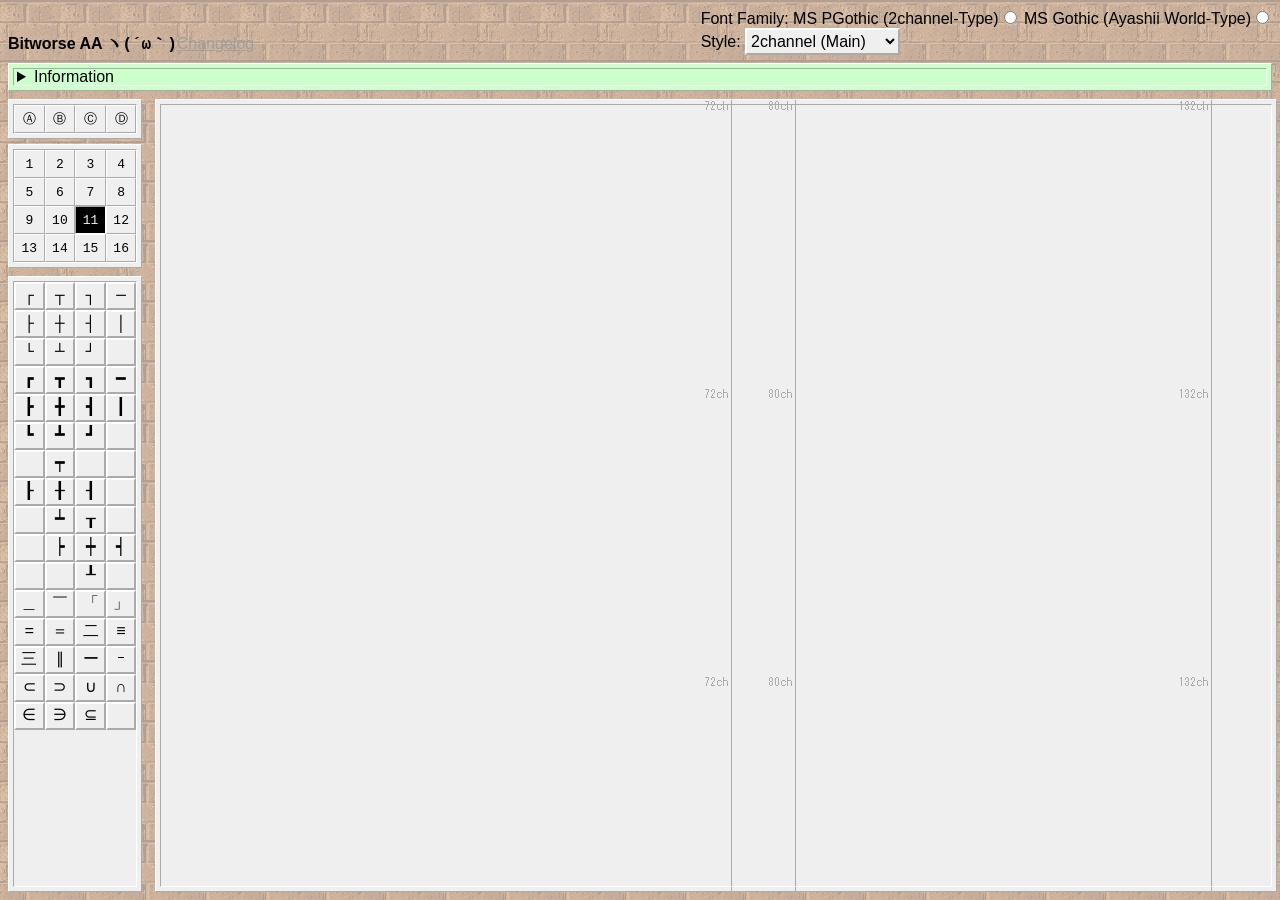
==== index.html @ b44ef7ae "bit more monas  + added favicon" ====
<!DOCTYPE html>
<html lang="en">
<head>
  <meta charset="UTF-8">
  <meta name="viewport" content="width=device-width, initial-scale=1.0">
  <meta name="description" content="A browser-based ASCII art editor for Ayashii World-type bulletin boards.">
  <title>Bitworse AA</title>
  <link href="./css/main.css" rel="stylesheet" type="text/css">
  <link href="./css/ayashii.css" rel="alternate stylesheet" type="text/css" title="Aya">
  <script src="./script/styleswitch.js"></script>
  <script src="./script/insert.js"></script>
  <script src="./script/tabs.js"></script>
  <script src="./script/main.js"></script>
  <script src="./script/font.js"></script>
  <link rel="icon" href="./img/fav.png" type="image/x-icon">
</head>
<body>
  <div id="mainContainer">
    <header>
      <div id="innerHeader">
        <div id="topControls">
          <form id="fontSizeform">
            <span>Font Family:</span>
            <label for="fontSmall">MS PGothic (2channel-Type)</label><input type="radio" name="fontChanger" id="fontSmall" onclick="PGothic()">
            <label for="fontBig">MS Gothic (Ayashii World-Type)</label><input type="radio" name="fontChanger" id="fontBig" onclick="Gothic()">
          </form>
          <form id="switchform">
            <label for="switchcontrol">Style:</label>
            <select name="switchcontrol" id="switchcontrol" size="1" onchange="chooseStyle(this.options[this.selectedIndex].value, 365)">
              <option value="none" selected="selected">2channel (Main)</option>
              <option value="Aya">Ayashii World (Alt)</option>
            </select>
          </form>
        </div>
        <div id="title">
          <h1>Bitworse AA <span class="aa">ヽ(´ω｀)</span></h1>
          <nav class="links"><a href="./changelog.html">Changelog</a></nav>
        </div>
      </div>
      <details id="infoSection">
        <summary>Information</summary>
        <div class="infoContent">
          <ul>
            <li>You can use this page to design lots of ASCII Art (AA) from Ayashii World and 2channel.</li>
            <li>Ayashii World usually uses MS Gothic and 2channel uses MS PGothic. IPAMonaGothic and IPAMonaPGothic can be used instead, though.</li>
            <li>MS Gothic (Ayashii) AA will probably look odd using the MS PGothic (2ch) font and vice versa. This can usually be fixed manually.</li>
            <li>JavaScript is required to use the buttons and style options.</li>
            <li>Some buttons will provide more information if you hover over them.</li>
            <li>If you need a place to post your AA, try <a href="https://4-ch.net/ascii/">these</a> <a href="https://ayashii.net/">guys</a>, maybe. <span class="aa2">(´ω｀)</span></li>
            <li>for suppport for specifically Bitworse-AA (you want a symbol to be implemented, tell me how good it is, tell me to die, etc) please <a href="mailto:webmasteroxy@gmail.com">email roxy</a>.</li>
          </ul>
        </div>
      </details>
    </header>
    
    <div id="pagerContainer">
      <div id="pager" style="padding-bottom: 5px;height: 40px;margin-bottom: 5px;">
        <button title="Box-Drawing" id="btnpage17" class="tablinks" onclick="openPage(event, 'page17')">Ⓐ</button>
        <button title="Radicals" id="btnpage18" class="tablinks" onclick="openPage(event, 'page18')">Ⓑ</button>
        <button title="Math and Logic" id="btnpage19" class="tablinks" onclick="openPage(event, 'page19')">Ⓒ</button>
        <button title="Other Symbols" id="btnpage20" class="tablinks" onclick="openPage(event, 'page20')">Ⓓ</button>
      </div><div id="pager">
        <button title="Box-Drawing" id="btnpage1" class="tablinks" onclick="openPage(event, 'page1')">1</button>
        <button title="Radicals" id="btnpage2" class="tablinks" onclick="openPage(event, 'page2')">2</button>
        <button title="Math and Logic" id="btnpage3" class="tablinks" onclick="openPage(event, 'page3')">3</button>
        <button title="Other Symbols" id="btnpage4" class="tablinks" onclick="openPage(event, 'page4')">4</button>
        <button title="Ideographs 1" id="btnpage5" class="tablinks" onclick="openPage(event, 'page5')">5</button>
        <button title="Ideographs 2" id="btnpage6" class="tablinks" onclick="openPage(event, 'page6')">6</button>
        <button title="Ideographs 3" id="btnpage7" class="tablinks" onclick="openPage(event, 'page7')">7</button>
        <button title="Measurements" id="btnpage8" class="tablinks" onclick="openPage(event, 'page8')">8</button>
        <button title="Latin (full-width)" id="btnpage9" class="tablinks" onclick="openPage(event, 'page9')">9</button>
        <button title="Greek" id="btnpage10" class="tablinks" onclick="openPage(event, 'page10')">10</button>
        <button title="Russian" id="btnpage11" class="tablinks active" onclick="openPage(event, 'page11')">11</button>
        <button title="Hiragana" id="btnpage12" class="tablinks" onclick="openPage(event, 'page12')">12</button>
        <button title="Katakana (full-width)" id="btnpage13" class="tablinks" onclick="openPage(event, 'page13')">13</button>
        <button title="Katakana (half-width)" id="btnpage14" class="tablinks" onclick="openPage(event, 'page14')">14</button>
        <button title="Kaomoji" id="btnpage15" class="tablinks" onclick="openPage(event, 'page15')">15</button>
        <button title="Templates" id="btnpage16" class="tablinks" onclick="openPage(event, 'page16')">16</button>
      </div>
    </div>
    
      

    <div id="selectionContainer">
      <!-- Page 1 -->
      <div id="page1" class="selectionBox tabcontent" style="display: grid;">
        <button class="selectItem" onclick="insertThisInThere('┌','writeBox')">┌</button>
        <button class="selectItem" onclick="insertThisInThere('┬','writeBox')">┬</button>
        <button class="selectItem" onclick="insertThisInThere('┐','writeBox')">┐</button>
        <button class="selectItem" onclick="insertThisInThere('─','writeBox')">─</button>

        <button class="selectItem" onclick="insertThisInThere('├','writeBox')">├</button>
        <button class="selectItem" onclick="insertThisInThere('┼','writeBox')">┼</button>
        <button class="selectItem" onclick="insertThisInThere('┤','writeBox')">┤</button>
        <button class="selectItem" onclick="insertThisInThere('│','writeBox')">│</button>

        <button class="selectItem" onclick="insertThisInThere('└','writeBox')">└</button>
        <button class="selectItem" onclick="insertThisInThere('┴','writeBox')">┴</button>
        <button class="selectItem" onclick="insertThisInThere('┘','writeBox')">┘</button>
        <button class="selectItem" onclick="insertThisInThere('　','writeBox')">　</button>
          
        <button class="selectItem" onclick="insertThisInThere('┏','writeBox')">┏</button>
        <button class="selectItem" onclick="insertThisInThere('┳','writeBox')">┳</button>
        <button class="selectItem" onclick="insertThisInThere('┓','writeBox')">┓</button>
        <button class="selectItem" onclick="insertThisInThere('━','writeBox')">━</button>

        <button class="selectItem" onclick="insertThisInThere('┣','writeBox')">┣</button>
        <button class="selectItem" onclick="insertThisInThere('╋','writeBox')">╋</button>
        <button class="selectItem" onclick="insertThisInThere('┫','writeBox')">┫</button>
        <button class="selectItem" onclick="insertThisInThere('┃','writeBox')">┃</button>

        <button class="selectItem" onclick="insertThisInThere('┗','writeBox')">┗</button>
        <button class="selectItem" onclick="insertThisInThere('┻','writeBox')">┻</button>
        <button class="selectItem" onclick="insertThisInThere('┛','writeBox')">┛</button>
        <button class="selectItem" onclick="insertThisInThere('　','writeBox')">　</button>

        <button class="selectItem" onclick="insertThisInThere('　','writeBox')">　</button>
        <button class="selectItem" onclick="insertThisInThere('┯','writeBox')">┯</button>
        <button class="selectItem" onclick="insertThisInThere('　','writeBox')">　</button>
        <button class="selectItem" onclick="insertThisInThere('　','writeBox')">　</button>

        <button class="selectItem" onclick="insertThisInThere('┠','writeBox')">┠</button>
        <button class="selectItem" onclick="insertThisInThere('╂','writeBox')">╂</button>
        <button class="selectItem" onclick="insertThisInThere('┨','writeBox')">┨</button>
        <button class="selectItem" onclick="insertThisInThere('　','writeBox')">　</button>
        
        <button class="selectItem" onclick="insertThisInThere('　','writeBox')">　</button>
        <button class="selectItem" onclick="insertThisInThere('┷','writeBox')">┷</button>
        <button class="selectItem" onclick="insertThisInThere('┰','writeBox')">┰</button>
        <button class="selectItem" onclick="insertThisInThere('　','writeBox')">　</button>

        <button class="selectItem" onclick="insertThisInThere('　','writeBox')">　</button>
        <button class="selectItem" onclick="insertThisInThere('┝','writeBox')">┝</button>
        <button class="selectItem" onclick="insertThisInThere('┿','writeBox')">┿</button>
        <button class="selectItem" onclick="insertThisInThere('┥','writeBox')">┥</button>

        <button class="selectItem" onclick="insertThisInThere('　','writeBox')">　</button>
        <button class="selectItem" onclick="insertThisInThere('　','writeBox')">　</button>
        <button class="selectItem" onclick="insertThisInThere('┸','writeBox')">┸</button>
        <button class="selectItem" onclick="insertThisInThere('　','writeBox')">　</button>

        <button class="selectItem" onclick="insertThisInThere('＿','writeBox')">＿</button>
        <button class="selectItem" onclick="insertThisInThere('￣','writeBox')">￣</button>
        <button class="selectItem" onclick="insertThisInThere('「','writeBox')">「</button>
        <button class="selectItem" onclick="insertThisInThere('」','writeBox')">」</button>
        
        <button class="selectItem" onclick="insertThisInThere('=','writeBox')">=</button>
        <button class="selectItem" onclick="insertThisInThere('＝','writeBox')">＝</button>
        <button class="selectItem" onclick="insertThisInThere('二','writeBox')">二</button>
        <button class="selectItem" onclick="insertThisInThere('≡','writeBox')">≡</button>
        
        <button class="selectItem" onclick="insertThisInThere('三','writeBox')">三</button>
        <button class="selectItem" onclick="insertThisInThere('∥','writeBox')">∥</button>
        <button class="selectItem" onclick="insertThisInThere('ー','writeBox')">ー</button>
        <button class="selectItem" onclick="insertThisInThere('ｰ','writeBox')">ｰ</button>

        <button class="selectItem" onclick="insertThisInThere('⊂','writeBox')">⊂</button>
        <button class="selectItem" onclick="insertThisInThere('⊃','writeBox')">⊃</button>
        <button class="selectItem" onclick="insertThisInThere('∪','writeBox')">∪</button>
        <button class="selectItem" onclick="insertThisInThere('∩','writeBox')">∩</button>

        <button class="selectItem" onclick="insertThisInThere('∈','writeBox')">∈</button>
        <button class="selectItem" onclick="insertThisInThere('∋','writeBox')">∋</button>
        <button class="selectItem" onclick="insertThisInThere('⊆','writeBox')">⊆</button>
        <button class="selectItem" onclick="insertThisInThere('　','writeBox')">　</button>
      </div>
      <!-- Page 2 -->
      <div id="page2" class="selectionBox tabcontent" style="display: none;">
        <button class="selectItem" onclick="insertThisInThere('＼','writeBox')">＼</button>
        <button class="selectItem" onclick="insertThisInThere('丶','writeBox')">丶</button>
        <button class="selectItem" onclick="insertThisInThere('ヽ','writeBox')">ヽ</button>
        <button class="selectItem" onclick="insertThisInThere('ヾ','writeBox')">ヾ</button>
        
        <button class="selectItem" onclick="insertThisInThere('ゝ','writeBox')">ゝ</button>
        <button class="selectItem" onclick="insertThisInThere('ゞ','writeBox')">ゞ</button>
        <button class="selectItem" onclick="insertThisInThere('´','writeBox')">´</button>
        <button class="selectItem" onclick="insertThisInThere('｀','writeBox')">｀</button>

        <button class="selectItem" onclick="insertThisInThere('¨','writeBox')">¨</button>
        <button title="Handakuten, will attach to the preceding character" class="selectItem" onclick="insertThisInThere('ﾟ','writeBox')">ﾟ</button>
        <button title="Dakuten, will attach to the preceding character" class="selectItem" onclick="insertThisInThere('ﾞ','writeBox')">ﾞ</button>
        <button class="selectItem" onclick="insertThisInThere('　','writeBox')">　</button>
        
        <button class="selectItem" onclick="insertThisInThere('巛','writeBox')">巛</button>
        <button class="selectItem" onclick="insertThisInThere('《','writeBox')">《</button>
        <button class="selectItem" onclick="insertThisInThere('》','writeBox')">》</button>
        <button class="selectItem" onclick="insertThisInThere('　','writeBox')">　</button>
        
        <button class="selectItem" onclick="insertThisInThere('ミ','writeBox')">ミ</button>
        <button class="selectItem" onclick="insertThisInThere('ﾐ','writeBox')">ﾐ</button>
        <button class="selectItem" onclick="insertThisInThere('彡','writeBox')">彡</button>
        <button class="selectItem" onclick="insertThisInThere('　','writeBox')">　</button>
        
        <button class="selectItem" onclick="insertThisInThere('へ','writeBox')">へ</button>
        <button class="selectItem" onclick="insertThisInThere('ヘ','writeBox')">ヘ</button>
        <button class="selectItem" onclick="insertThisInThere('ﾍ','writeBox')">ﾍ</button>
        <button class="selectItem" onclick="insertThisInThere('　','writeBox')">　</button>
        
        <button class="selectItem" onclick="insertThisInThere('／','writeBox')">／</button>
        <button class="selectItem" onclick="insertThisInThere('/','writeBox')">/</button>
        <button class="selectItem" onclick="insertThisInThere('丿','writeBox')">丿</button>
        <button class="selectItem" onclick="insertThisInThere('ノ','writeBox')">ノ</button>
        
        <button class="selectItem" onclick="insertThisInThere('ﾉ','writeBox')">ﾉ</button>
        <button class="selectItem" onclick="insertThisInThere('ソ','writeBox')">ソ</button>
        <button class="selectItem" onclick="insertThisInThere('ｿ','writeBox')">ｿ</button>
        <button class="selectItem" onclick="insertThisInThere('～','writeBox')">～</button>
        
        <button class="selectItem" onclick="insertThisInThere('〆','writeBox')">〆</button>
        <button class="selectItem" onclick="insertThisInThere('⊿','writeBox')">⊿</button>
        <button class="selectItem" onclick="insertThisInThere('∠','writeBox')">∠</button>
        <button class="selectItem" onclick="insertThisInThere('∟','writeBox')">∟</button>
        
        <button class="selectItem" onclick="insertThisInThere('∧','writeBox')">∧</button>
        <button class="selectItem" onclick="insertThisInThere('∨','writeBox')">∨</button>
        <button class="selectItem" onclick="insertThisInThere('＜','writeBox')">＜</button>
        <button class="selectItem" onclick="insertThisInThere('＞','writeBox')">＞</button>

        <button class="selectItem" onclick="insertThisInThere('（','writeBox')">（</button>
        <button class="selectItem" onclick="insertThisInThere('）','writeBox')">）</button>
        <button class="selectItem" onclick="insertThisInThere('　','writeBox')">　</button>
        <button class="selectItem" onclick="insertThisInThere('　','writeBox')">　</button>
      </div>
      <!-- Page 3 -->
      <div id="page3" class="selectionBox tabcontent" style="display: none;">
        <button class="selectItem" onclick="insertThisInThere('□','writeBox')">□</button>
        <button class="selectItem" onclick="insertThisInThere('■','writeBox')">■</button>
        <button class="selectItem" onclick="insertThisInThere('◇','writeBox')">◇</button>
        <button class="selectItem" onclick="insertThisInThere('◆','writeBox')">◆</button>

        <button class="selectItem" onclick="insertThisInThere('△','writeBox')">△</button>
        <button class="selectItem" onclick="insertThisInThere('▲','writeBox')">▲</button>
        <button class="selectItem" onclick="insertThisInThere('▽','writeBox')">▽</button>
        <button class="selectItem" onclick="insertThisInThere('▼','writeBox')">▼</button>

        <button class="selectItem" onclick="insertThisInThere('○','writeBox')">○</button>
        <button class="selectItem" onclick="insertThisInThere('●','writeBox')">●</button>
        <button class="selectItem" onclick="insertThisInThere('☆','writeBox')">☆</button>
        <button class="selectItem" onclick="insertThisInThere('★','writeBox')">★</button>

        <button class="selectItem" onclick="insertThisInThere('◎','writeBox')">◎</button>
        <button class="selectItem" onclick="insertThisInThere('∞','writeBox')">∞</button>
        <button class="selectItem" onclick="insertThisInThere('∽','writeBox')">∽</button>
        <button class="selectItem" onclick="insertThisInThere('∝','writeBox')">∝</button>

        <button class="selectItem" onclick="insertThisInThere('↑','writeBox')">↑</button>
        <button class="selectItem" onclick="insertThisInThere('↓','writeBox')">↓</button>
        <button class="selectItem" onclick="insertThisInThere('←','writeBox')">←</button>
        <button class="selectItem" onclick="insertThisInThere('→','writeBox')">→</button>

        <button class="selectItem" onclick="insertThisInThere('＋','writeBox')">＋</button>
        <button class="selectItem" onclick="insertThisInThere('－','writeBox')">－</button>
        <button class="selectItem" onclick="insertThisInThere('×','writeBox')">×</button>
        <button class="selectItem" onclick="insertThisInThere('÷','writeBox')">÷</button>

        <button class="selectItem" onclick="insertThisInThere('±','writeBox')">±</button>
        <button class="selectItem" onclick="insertThisInThere('＝','writeBox')">＝</button>
        <button class="selectItem" onclick="insertThisInThere('≠','writeBox')">≠</button>
        <button class="selectItem" onclick="insertThisInThere('≡','writeBox')">≡</button>

        <button class="selectItem" onclick="insertThisInThere('≒','writeBox')">≒</button>
        <button class="selectItem" onclick="insertThisInThere('∂','writeBox')">∂</button>
        <button class="selectItem" onclick="insertThisInThere('∫','writeBox')">∫</button>
        <button class="selectItem" onclick="insertThisInThere('∬','writeBox')">∬</button>

        <button class="selectItem" onclick="insertThisInThere('＜','writeBox')">＜</button>
        <button class="selectItem" onclick="insertThisInThere('＞','writeBox')">＞</button>
        <button class="selectItem" onclick="insertThisInThere('≦','writeBox')">≦</button>
        <button class="selectItem" onclick="insertThisInThere('≧','writeBox')">≧</button>

        <button class="selectItem" onclick="insertThisInThere('≪','writeBox')">≪</button>
        <button class="selectItem" onclick="insertThisInThere('≫','writeBox')">≫</button>
        <button class="selectItem" onclick="insertThisInThere('∴','writeBox')">∴</button>
        <button class="selectItem" onclick="insertThisInThere('∵','writeBox')">∵</button>

        <button class="selectItem" onclick="insertThisInThere('√','writeBox')">√</button>
        <button class="selectItem" onclick="insertThisInThere('∠','writeBox')">∠</button>
        <button class="selectItem" onclick="insertThisInThere('⊥','writeBox')">⊥</button>
        <button class="selectItem" onclick="insertThisInThere('⌒','writeBox')">⌒</button>

        <button class="selectItem" onclick="insertThisInThere('１','writeBox')">１</button>
        <button class="selectItem" onclick="insertThisInThere('２','writeBox')">２</button>
        <button class="selectItem" onclick="insertThisInThere('３','writeBox')">３</button>
        <button class="selectItem" onclick="insertThisInThere('４','writeBox')">４</button>

        <button class="selectItem" onclick="insertThisInThere('５','writeBox')">５</button>
        <button class="selectItem" onclick="insertThisInThere('６','writeBox')">６</button>
        <button class="selectItem" onclick="insertThisInThere('７','writeBox')">７</button>
        <button class="selectItem" onclick="insertThisInThere('８','writeBox')">８</button>

        <button class="selectItem" onclick="insertThisInThere('９','writeBox')">９</button>
        <button class="selectItem" onclick="insertThisInThere('０','writeBox')">０</button>
        <button class="selectItem" onclick="insertThisInThere('　','writeBox')">　</button>
        <button class="selectItem" onclick="insertThisInThere('　','writeBox')">　</button>
      </div>
      <!-- Page 4 -->
      <div id="page4" class="selectionBox tabcontent" style="display: none;">
        <button class="selectItem" onclick="insertThisInThere('∧','writeBox')">∧</button>
        <button class="selectItem" onclick="insertThisInThere('∨','writeBox')">∨</button>
        <button class="selectItem" onclick="insertThisInThere('⇒','writeBox')">⇒</button>
        <button class="selectItem" onclick="insertThisInThere('⇔','writeBox')">⇔</button>

        <button class="selectItem" onclick="insertThisInThere('￢','writeBox')">￢</button>
        <button class="selectItem" onclick="insertThisInThere('∇','writeBox')">∇</button>
        <button class="selectItem" onclick="insertThisInThere('†','writeBox')">†</button>
        <button class="selectItem" onclick="insertThisInThere('‡','writeBox')">‡</button>

        <button class="selectItem" onclick="insertThisInThere('∀','writeBox')">∀</button>
        <button class="selectItem" onclick="insertThisInThere('∃','writeBox')">∃</button>
        <button class="selectItem" onclick="insertThisInThere('♂','writeBox')">♂</button>
        <button class="selectItem" onclick="insertThisInThere('♀','writeBox')">♀</button>

        <button class="selectItem" onclick="insertThisInThere('＃','writeBox')">＃</button>
        <button class="selectItem" onclick="insertThisInThere('＆','writeBox')">＆</button>
        <button class="selectItem" onclick="insertThisInThere('＊','writeBox')">＊</button>
        <button class="selectItem" onclick="insertThisInThere('＠','writeBox')">＠</button>

        <button class="selectItem" onclick="insertThisInThere('※','writeBox')">※</button>
        <button class="selectItem" onclick="insertThisInThere('〒','writeBox')">〒</button>
        <button class="selectItem" onclick="insertThisInThere('〓','writeBox')">〓</button>
        <button class="selectItem" onclick="insertThisInThere('◯','writeBox')">◯</button>

        <button class="selectItem" onclick="insertThisInThere('♯','writeBox')">♯</button>
        <button class="selectItem" onclick="insertThisInThere('♭','writeBox')">♭</button>
        <button class="selectItem" onclick="insertThisInThere('♪','writeBox')">♪</button>
        <button class="selectItem" onclick="insertThisInThere('¶','writeBox')">¶</button>
        
        <button class="selectItem" onclick="insertThisInThere('￥','writeBox')">￥</button>
        <button class="selectItem" onclick="insertThisInThere('＄','writeBox')">＄</button>
        <button class="selectItem" onclick="insertThisInThere('￠','writeBox')">￠</button>
        <button class="selectItem" onclick="insertThisInThere('￡','writeBox')">￡</button>

        <button class="selectItem" onclick="insertThisInThere('Å','writeBox')">Å</button>
        <button class="selectItem" onclick="insertThisInThere('℃','writeBox')">℃</button>
        <button class="selectItem" onclick="insertThisInThere('％','writeBox')">％</button>
        <button class="selectItem" onclick="insertThisInThere('‰','writeBox')">‰</button>
        
        <button class="selectItem" onclick="insertThisInThere('ﾞ','writeBox')">ﾞ</button>
        <button title="This one will attach to the preceding character" class="selectItem" onclick="insertThisInThere('ﾟ','writeBox')">ﾟ</button>
        <button class="selectItem" onclick="insertThisInThere('°','writeBox')">°</button>
        <button class="selectItem" onclick="insertThisInThere(' ﾟ','writeBox')"> ﾟ</button>
        
        <button class="selectItem" onclick="insertThisInThere('′','writeBox')">′</button>
        <button class="selectItem" onclick="insertThisInThere('″','writeBox')">″</button>
        <button class="selectItem" onclick="insertThisInThere('§','writeBox')">§</button>
        <button class="selectItem" onclick="insertThisInThere('　','writeBox')">　</button>
      </div>
      <!-- Page 5 -->
      <div id="page5" class="selectionBox tabcontent" style="display: none;">
        <button class="selectItem" onclick="insertThisInThere('イ','writeBox')">イ</button>
        <button class="selectItem" onclick="insertThisInThere('彳','writeBox')">彳</button>
        <button class="selectItem" onclick="insertThisInThere('匚','writeBox')">匚</button>
        <button class="selectItem" onclick="insertThisInThere('亠','writeBox')">亠</button>
        
        <button class="selectItem" onclick="insertThisInThere('斤','writeBox')">斤</button>
        <button class="selectItem" onclick="insertThisInThere('廿','writeBox')">廿</button>
        <button class="selectItem" onclick="insertThisInThere('个','writeBox')">个</button>
        <button class="selectItem" onclick="insertThisInThere('〒','writeBox')">〒</button>
        
        <button class="selectItem" onclick="insertThisInThere('┴','writeBox')">┴</button>
        <button class="selectItem" onclick="insertThisInThere('Π','writeBox')">Π</button>
        <button class="selectItem" onclick="insertThisInThere('Τ','writeBox')">Τ</button>
        <button class="selectItem" onclick="insertThisInThere('∞','writeBox')">∞</button>
        
        <button class="selectItem" onclick="insertThisInThere('∽','writeBox')">∽</button>
        <button class="selectItem" onclick="insertThisInThere('∝','writeBox')">∝</button>
        <button class="selectItem" onclick="insertThisInThere('∩','writeBox')">∩</button>
        <button class="selectItem" onclick="insertThisInThere('∪','writeBox')">∪</button>
        
        <button class="selectItem" onclick="insertThisInThere('υ','writeBox')">υ</button>
        <button class="selectItem" onclick="insertThisInThere('ι','writeBox')">ι</button>
        <button class="selectItem" onclick="insertThisInThere('θ','writeBox')">θ</button>
        <button class="selectItem" onclick="insertThisInThere('σ','writeBox')">σ</button>
        
        <button class="selectItem" onclick="insertThisInThere('ρ','writeBox')">ρ</button>
        <button class="selectItem" onclick="insertThisInThere('δ','writeBox')">δ</button>
        <button class="selectItem" onclick="insertThisInThere('б','writeBox')">б</button>
        <button class="selectItem" onclick="insertThisInThere('ъ','writeBox')">ъ</button>
        
        <button class="selectItem" onclick="insertThisInThere('Ц','writeBox')">Ц</button>
        <button class="selectItem" onclick="insertThisInThere('庁','writeBox')">庁</button>
        <button class="selectItem" onclick="insertThisInThere('丁','writeBox')">丁</button>
        <button class="selectItem" onclick="insertThisInThere('了','writeBox')">了</button>
        
        <button class="selectItem" onclick="insertThisInThere('凵','writeBox')">凵</button>
        <button class="selectItem" onclick="insertThisInThere('∂','writeBox')">∂</button>
        <button class="selectItem" onclick="insertThisInThere('皿','writeBox')">皿</button>
        <button class="selectItem" onclick="insertThisInThere('血','writeBox')">血</button>
      </div>
      <!-- Page 6 -->
      <div id="page6" class="selectionBox tabcontent" style="display: none;">
        <button class="selectItem" onclick="insertThisInThere('一','writeBox')">一</button>
        <button class="selectItem" onclick="insertThisInThere('凹','writeBox')">凹</button>
        <button class="selectItem" onclick="insertThisInThere('叶','writeBox')">叶</button>
        <button class="selectItem" onclick="insertThisInThere('干','writeBox')">干</button>
        
        <button class="selectItem" onclick="insertThisInThere('久','writeBox')">久</button>
        <button class="selectItem" onclick="insertThisInThere('災','writeBox')">災</button>
        <button class="selectItem" onclick="insertThisInThere('咋','writeBox')">咋</button>
        <button class="selectItem" onclick="insertThisInThere('昨','writeBox')">昨</button>
        
        <button class="selectItem" onclick="insertThisInThere('皿','writeBox')">皿</button>
        <button class="selectItem" onclick="insertThisInThere('三','writeBox')">三</button>
        <button class="selectItem" onclick="insertThisInThere('山','writeBox')">山</button>
        <button class="selectItem" onclick="insertThisInThere('士','writeBox')">士</button>
        
        <button class="selectItem" onclick="insertThisInThere('什','writeBox')">什</button>
        <button class="selectItem" onclick="insertThisInThere('十','writeBox')">十</button>
        <button class="selectItem" onclick="insertThisInThere('汁','writeBox')">汁</button>
        <button class="selectItem" onclick="insertThisInThere('升','writeBox')">升</button>
        
        <button class="selectItem" onclick="insertThisInThere('小','writeBox')">小</button>
        <button class="selectItem" onclick="insertThisInThere('少','writeBox')">少</button>
        <button class="selectItem" onclick="insertThisInThere('上','writeBox')">上</button>
        <button class="selectItem" onclick="insertThisInThere('人','writeBox')">人</button>
        
        <button class="selectItem" onclick="insertThisInThere('心','writeBox')">心</button>
        <button class="selectItem" onclick="insertThisInThere('壬','writeBox')">壬</button>
        <button class="selectItem" onclick="insertThisInThere('石','writeBox')">石</button>
        <button class="selectItem" onclick="insertThisInThere('川','writeBox')">川</button>
        
        <button class="selectItem" onclick="insertThisInThere('大','writeBox')">大</button>
        <button class="selectItem" onclick="insertThisInThere('只','writeBox')">只</button>
        <button class="selectItem" onclick="insertThisInThere('中','writeBox')">中</button>
        <button class="selectItem" onclick="insertThisInThere('丁','writeBox')">丁</button>
        
        <button class="selectItem" onclick="insertThisInThere('刀','writeBox')">刀</button>
        <button class="selectItem" onclick="insertThisInThere('凸','writeBox')">凸</button>
        <button class="selectItem" onclick="insertThisInThere('乍','writeBox')">乍</button>
        <button class="selectItem" onclick="insertThisInThere('二','writeBox')">二</button>
        
        <button class="selectItem" onclick="insertThisInThere('廿','writeBox')">廿</button>
        <button class="selectItem" onclick="insertThisInThere('入','writeBox')">入</button>
        <button class="selectItem" onclick="insertThisInThere('八','writeBox')">八</button>
        <button class="selectItem" onclick="insertThisInThere('　','writeBox')">　</button>
      </div>
      <!-- Page 7 -->
      <div id="page7" class="selectionBox tabcontent" style="display: none;">
        <button class="selectItem" onclick="insertThisInThere('亡','writeBox')">亡</button>
        <button class="selectItem" onclick="insertThisInThere('卜','writeBox')">卜</button>
        <button class="selectItem" onclick="insertThisInThere('又','writeBox')">又</button>
        <button class="selectItem" onclick="insertThisInThere('毛','writeBox')">毛</button>
        
        <button class="selectItem" onclick="insertThisInThere('夕','writeBox')">夕</button>
        <button class="selectItem" onclick="insertThisInThere('了','writeBox')">了</button>
        <button class="selectItem" onclick="insertThisInThere('丶','writeBox')">丶</button>
        <button class="selectItem" onclick="insertThisInThere('丿','writeBox')">丿</button>

        <button class="selectItem" onclick="insertThisInThere('乂','writeBox')">乂</button>
        <button class="selectItem" onclick="insertThisInThere('亅','writeBox')">亅</button>
        <button class="selectItem" onclick="insertThisInThere('亠','writeBox')">亠</button>
        <button class="selectItem" onclick="insertThisInThere('从','writeBox')">从</button>

        <button class="selectItem" onclick="insertThisInThere('仆','writeBox')">仆</button>
        <button class="selectItem" onclick="insertThisInThere('儿','writeBox')">儿</button>
        <button class="selectItem" onclick="insertThisInThere('兀','writeBox')">兀</button>
        <button class="selectItem" onclick="insertThisInThere('冂','writeBox')">冂</button>

        <button class="selectItem" onclick="insertThisInThere('冖','writeBox')">冖</button>
        <button class="selectItem" onclick="insertThisInThere('冫','writeBox')">冫</button>
        <button class="selectItem" onclick="insertThisInThere('几','writeBox')">几</button>
        <button class="selectItem" onclick="insertThisInThere('凵','writeBox')">凵</button>

        <button class="selectItem" onclick="insertThisInThere('勹','writeBox')">勹</button>
        <button class="selectItem" onclick="insertThisInThere('匕','writeBox')">匕</button>
        <button class="selectItem" onclick="insertThisInThere('匚','writeBox')">匚</button>
        <button class="selectItem" onclick="insertThisInThere('匸','writeBox')">匸</button>

        <button class="selectItem" onclick="insertThisInThere('卅','writeBox')">卅</button>
        <button class="selectItem" onclick="insertThisInThere('卞','writeBox')">卞</button>
        <button class="selectItem" onclick="insertThisInThere('厂','writeBox')">厂</button>
        <button class="selectItem" onclick="insertThisInThere('叮','writeBox')">叮</button>

        <button class="selectItem" onclick="insertThisInThere('叭','writeBox')">叭</button>
        <button class="selectItem" onclick="insertThisInThere('叨','writeBox')">叨</button>
        <button class="selectItem" onclick="insertThisInThere('夂','writeBox')">夂</button>
        <button class="selectItem" onclick="insertThisInThere('宀','writeBox')">宀</button>

        <button class="selectItem" onclick="insertThisInThere('幵','writeBox')">幵</button>
        <button class="selectItem" onclick="insertThisInThere('广','writeBox')">广</button>
        <button class="selectItem" onclick="insertThisInThere('廾','writeBox')">廾</button>
        <button class="selectItem" onclick="insertThisInThere('弋','writeBox')">弋</button>

        <button class="selectItem" onclick="insertThisInThere('彡','writeBox')">彡</button>
        <button class="selectItem" onclick="insertThisInThere('彳','writeBox')">彳</button>
        <button class="selectItem" onclick="insertThisInThere('鬥','writeBox')">鬥</button>
        <button class="selectItem" onclick="insertThisInThere('丨','writeBox')">丨</button>

        <button class="selectItem" onclick="insertThisInThere('＇','writeBox')">＇</button>
        <button class="selectItem" onclick="insertThisInThere('＂','writeBox')">＂</button>
        <button class="selectItem" onclick="insertThisInThere('　','writeBox')">　</button>
        <button class="selectItem" onclick="insertThisInThere('　','writeBox')">　</button>
      </div>
      <!-- Page 8 -->
      <div id="page8" class="selectionBox tabcontent" style="display: none;">
        <button title="Milli" class="selectItem" onclick="insertThisInThere('㍉','writeBox')">㍉</button>
        <button title="Kilo" class="selectItem" onclick="insertThisInThere('㌔','writeBox')">㌔</button>
        <button title="Centi" class="selectItem" onclick="insertThisInThere('㌢','writeBox')">㌢</button>
        <button title="Meter" class="selectItem" onclick="insertThisInThere('㍍','writeBox')">㍍</button>
        
        <button title="Gram" class="selectItem" onclick="insertThisInThere('㌘','writeBox')">㌘</button>
        <button title="Ton" class="selectItem" onclick="insertThisInThere('㌧','writeBox')">㌧</button>
        <button title="Are" class="selectItem" onclick="insertThisInThere('㌃','writeBox')">㌃</button>
        <button title="Hectare" class="selectItem" onclick="insertThisInThere('㌶','writeBox')">㌶</button>

        <button title="Liter" class="selectItem" onclick="insertThisInThere('㍑','writeBox')">㍑</button>
        <button title="Watt" class="selectItem" onclick="insertThisInThere('㍗','writeBox')">㍗</button>
        <button title="Calorie" class="selectItem" onclick="insertThisInThere('㌍','writeBox')">㌍</button>
        <button title="Dollar" class="selectItem" onclick="insertThisInThere('㌦','writeBox')">㌦</button>

        <button title="Cent" class="selectItem" onclick="insertThisInThere('㌣','writeBox')">㌣</button>
        <button title="Percent" class="selectItem" onclick="insertThisInThere('㌫','writeBox')">㌫</button>
        <button title="Millibar" class="selectItem" onclick="insertThisInThere('㍊','writeBox')">㍊</button>
        <button title="Page" class="selectItem" onclick="insertThisInThere('㌻','writeBox')">㌻</button>

        <button class="selectItem" onclick="insertThisInThere('㎜','writeBox')">㎜</button>
        <button class="selectItem" onclick="insertThisInThere('㎝','writeBox')">㎝</button>
        <button class="selectItem" onclick="insertThisInThere('㎞','writeBox')">㎞</button>
        <button class="selectItem" onclick="insertThisInThere('㎎','writeBox')">㎎</button>

        <button class="selectItem" onclick="insertThisInThere('㎏','writeBox')">㎏</button>
        <button class="selectItem" onclick="insertThisInThere('㏄','writeBox')">㏄</button>
        <button class="selectItem" onclick="insertThisInThere('㎡','writeBox')">㎡</button>
        <button class="selectItem" onclick="insertThisInThere('℡','writeBox')">℡</button>

        <button class="selectItem" onclick="insertThisInThere('〝','writeBox')">〝</button>
        <button class="selectItem" onclick="insertThisInThere('〟','writeBox')">〟</button>
        <button class="selectItem" onclick="insertThisInThere('№','writeBox')">№</button>
        <button class="selectItem" onclick="insertThisInThere('㏍','writeBox')">㏍</button>

        <button title="Meiji" class="selectItem" onclick="insertThisInThere('㍾','writeBox')">㍾</button>
        <button title="Taisho" class="selectItem" onclick="insertThisInThere('㍽','writeBox')">㍽</button>
        <button title="Showa" class="selectItem" onclick="insertThisInThere('㍼','writeBox')">㍼</button>
        <button title="Heisei" class="selectItem" onclick="insertThisInThere('㍻','writeBox')">㍻</button>

        <button title="Reiwa (not supported on older systems)" class="selectItem" onclick="insertThisInThere('㋿','writeBox')">㋿</button>
        <button title="Kabushiki kaisha (stock company)" class="selectItem" onclick="insertThisInThere('㈱','writeBox')">㈱</button>
        <button title="Yuugen kaisha (limited company)" class="selectItem" onclick="insertThisInThere('㈲','writeBox')">㈲</button>
        <button title="Daihyou denwa (switchboard)" class="selectItem" onclick="insertThisInThere('㈹','writeBox')">㈹</button>

        <button title="High" class="selectItem" onclick="insertThisInThere('㊤','writeBox')">㊤</button>
        <button title="Center" class="selectItem" onclick="insertThisInThere('㊥','writeBox')">㊥</button>
        <button title="Low" class="selectItem" onclick="insertThisInThere('㊦','writeBox')">㊦</button>
        <button class="selectItem" onclick="insertThisInThere('　','writeBox')">　</button>
        
        <button title="Left" class="selectItem" onclick="insertThisInThere('㊧','writeBox')">㊧</button>
        <button title="Right" class="selectItem" onclick="insertThisInThere('㊨','writeBox')">㊨</button>
        <button class="selectItem" onclick="insertThisInThere('　','writeBox')">　</button>
        <button class="selectItem" onclick="insertThisInThere('　','writeBox')">　</button>
      </div>
      <!-- Page 9 -->
      <div id="page9" class="selectionBox tabcontent" style="display: none;">
        <button class="selectItem" onclick="insertThisInThere('ａ','writeBox')">ａ</button>
        <button class="selectItem" onclick="insertThisInThere('ｂ','writeBox')">ｂ</button>
        <button class="selectItem" onclick="insertThisInThere('ｃ','writeBox')">ｃ</button>
        <button class="selectItem" onclick="insertThisInThere('ｄ','writeBox')">ｄ</button>
        
        <button class="selectItem" onclick="insertThisInThere('ｅ','writeBox')">ｅ</button>
        <button class="selectItem" onclick="insertThisInThere('ｆ','writeBox')">ｆ</button>
        <button class="selectItem" onclick="insertThisInThere('ｇ','writeBox')">ｇ</button>
        <button class="selectItem" onclick="insertThisInThere('ｈ','writeBox')">ｈ</button>

        <button class="selectItem" onclick="insertThisInThere('ｉ','writeBox')">ｉ</button>
        <button class="selectItem" onclick="insertThisInThere('ｊ','writeBox')">ｊ</button>
        <button class="selectItem" onclick="insertThisInThere('ｋ','writeBox')">ｋ</button>
        <button class="selectItem" onclick="insertThisInThere('ｌ','writeBox')">ｌ</button>

        <button class="selectItem" onclick="insertThisInThere('ｍ','writeBox')">ｍ</button>
        <button class="selectItem" onclick="insertThisInThere('ｎ','writeBox')">ｎ</button>
        <button class="selectItem" onclick="insertThisInThere('ｏ','writeBox')">ｏ</button>
        <button class="selectItem" onclick="insertThisInThere('ｐ','writeBox')">ｐ</button>

        <button class="selectItem" onclick="insertThisInThere('ｑ','writeBox')">ｑ</button>
        <button class="selectItem" onclick="insertThisInThere('ｒ','writeBox')">ｒ</button>
        <button class="selectItem" onclick="insertThisInThere('ｓ','writeBox')">ｓ</button>
        <button class="selectItem" onclick="insertThisInThere('ｔ','writeBox')">ｔ</button>

        <button class="selectItem" onclick="insertThisInThere('ｕ','writeBox')">ｕ</button>
        <button class="selectItem" onclick="insertThisInThere('ｖ','writeBox')">ｖ</button>
        <button class="selectItem" onclick="insertThisInThere('ｗ','writeBox')">ｗ</button>
        <button class="selectItem" onclick="insertThisInThere('ｘ','writeBox')">ｘ</button>

        <button class="selectItem" onclick="insertThisInThere('ｙ','writeBox')">ｙ</button>
        <button class="selectItem" onclick="insertThisInThere('ｚ','writeBox')">ｚ</button>
        <button class="selectItem" onclick="insertThisInThere('　','writeBox')">　</button>
        <button class="selectItem" onclick="insertThisInThere('　','writeBox')">　</button>

        <button class="selectItem" onclick="insertThisInThere('Ａ','writeBox')">Ａ</button>
        <button class="selectItem" onclick="insertThisInThere('Ｂ','writeBox')">Ｂ</button>
        <button class="selectItem" onclick="insertThisInThere('Ｃ','writeBox')">Ｃ</button>
        <button class="selectItem" onclick="insertThisInThere('Ｄ','writeBox')">Ｄ</button>

        <button class="selectItem" onclick="insertThisInThere('Ｅ','writeBox')">Ｅ</button>
        <button class="selectItem" onclick="insertThisInThere('Ｆ','writeBox')">Ｆ</button>
        <button class="selectItem" onclick="insertThisInThere('Ｇ','writeBox')">Ｇ</button>
        <button class="selectItem" onclick="insertThisInThere('Ｈ','writeBox')">Ｈ</button>

        <button class="selectItem" onclick="insertThisInThere('Ｉ','writeBox')">Ｉ</button>
        <button class="selectItem" onclick="insertThisInThere('Ｊ','writeBox')">Ｊ</button>
        <button class="selectItem" onclick="insertThisInThere('Ｋ','writeBox')">Ｋ</button>
        <button class="selectItem" onclick="insertThisInThere('Ｌ','writeBox')">Ｌ</button>

        <button class="selectItem" onclick="insertThisInThere('Ｍ','writeBox')">Ｍ</button>
        <button class="selectItem" onclick="insertThisInThere('Ｎ','writeBox')">Ｎ</button>
        <button class="selectItem" onclick="insertThisInThere('Ｏ','writeBox')">Ｏ</button>
        <button class="selectItem" onclick="insertThisInThere('Ｐ','writeBox')">Ｐ</button>

        <button class="selectItem" onclick="insertThisInThere('Ｑ','writeBox')">Ｑ</button>
        <button class="selectItem" onclick="insertThisInThere('Ｒ','writeBox')">Ｒ</button>
        <button class="selectItem" onclick="insertThisInThere('Ｓ','writeBox')">Ｓ</button>
        <button class="selectItem" onclick="insertThisInThere('Ｔ','writeBox')">Ｔ</button>

        <button class="selectItem" onclick="insertThisInThere('Ｕ','writeBox')">Ｕ</button>
        <button class="selectItem" onclick="insertThisInThere('Ｖ','writeBox')">Ｖ</button>
        <button class="selectItem" onclick="insertThisInThere('Ｗ','writeBox')">Ｗ</button>
        <button class="selectItem" onclick="insertThisInThere('Ｘ','writeBox')">Ｘ</button>

        <button class="selectItem" onclick="insertThisInThere('Ｙ','writeBox')">Ｙ</button>
        <button class="selectItem" onclick="insertThisInThere('Ｚ','writeBox')">Ｚ</button>
        <button class="selectItem" onclick="insertThisInThere('　','writeBox')">　</button>
        <button class="selectItem" onclick="insertThisInThere('　','writeBox')">　</button>

        <button class="selectItem" onclick="insertThisInThere('ⅰ','writeBox')">ⅰ</button>
        <button class="selectItem" onclick="insertThisInThere('ⅱ','writeBox')">ⅱ</button>
        <button class="selectItem" onclick="insertThisInThere('ⅲ','writeBox')">ⅲ</button>
        <button class="selectItem" onclick="insertThisInThere('ⅳ','writeBox')">ⅳ</button>
        
        <button class="selectItem" onclick="insertThisInThere('ⅴ','writeBox')">ⅴ</button>
        <button class="selectItem" onclick="insertThisInThere('ⅵ','writeBox')">ⅵ</button>
        <button class="selectItem" onclick="insertThisInThere('ⅶ','writeBox')">ⅶ</button>
        <button class="selectItem" onclick="insertThisInThere('ⅷ','writeBox')">ⅷ</button>

        <button class="selectItem" onclick="insertThisInThere('ⅸ','writeBox')">ⅸ</button>
        <button class="selectItem" onclick="insertThisInThere('ⅹ','writeBox')">ⅹ</button>
        <button class="selectItem" onclick="insertThisInThere('Ⅰ','writeBox')">Ⅰ</button>
        <button class="selectItem" onclick="insertThisInThere('Ⅱ','writeBox')">Ⅱ</button>

        <button class="selectItem" onclick="insertThisInThere('Ⅲ','writeBox')">Ⅲ</button>
        <button class="selectItem" onclick="insertThisInThere('Ⅳ','writeBox')">Ⅳ</button>
        <button class="selectItem" onclick="insertThisInThere('Ⅴ','writeBox')">Ⅴ</button>
        <button class="selectItem" onclick="insertThisInThere('Ⅵ','writeBox')">Ⅵ</button>

        <button class="selectItem" onclick="insertThisInThere('Ⅶ','writeBox')">Ⅶ</button>
        <button class="selectItem" onclick="insertThisInThere('Ⅷ','writeBox')">Ⅷ</button>
        <button class="selectItem" onclick="insertThisInThere('Ⅸ','writeBox')">Ⅸ</button>
        <button class="selectItem" onclick="insertThisInThere('Ⅹ','writeBox')">Ⅹ</button>
      </div>
      <!-- Page 10 -->
      <div id="page10" class="selectionBox tabcontent" style="display: none;">
        <button class="selectItem" onclick="insertThisInThere('α','writeBox')">α</button>
        <button class="selectItem" onclick="insertThisInThere('β','writeBox')">β</button>
        <button class="selectItem" onclick="insertThisInThere('γ','writeBox')">γ</button>
        <button class="selectItem" onclick="insertThisInThere('δ','writeBox')">δ</button>

        <button class="selectItem" onclick="insertThisInThere('ε','writeBox')">ε</button>
        <button class="selectItem" onclick="insertThisInThere('ζ','writeBox')">ζ</button>
        <button class="selectItem" onclick="insertThisInThere('η','writeBox')">η</button>
        <button class="selectItem" onclick="insertThisInThere('θ','writeBox')">θ</button>

        <button class="selectItem" onclick="insertThisInThere('ι','writeBox')">ι</button>
        <button class="selectItem" onclick="insertThisInThere('κ','writeBox')">κ</button>
        <button class="selectItem" onclick="insertThisInThere('λ','writeBox')">λ</button>
        <button class="selectItem" onclick="insertThisInThere('μ','writeBox')">μ</button>

        <button class="selectItem" onclick="insertThisInThere('ν','writeBox')">ν</button>
        <button class="selectItem" onclick="insertThisInThere('ξ','writeBox')">ξ</button>
        <button class="selectItem" onclick="insertThisInThere('ο','writeBox')">ο</button>
        <button class="selectItem" onclick="insertThisInThere('π','writeBox')">π</button>

        <button class="selectItem" onclick="insertThisInThere('ρ','writeBox')">ρ</button>
        <button class="selectItem" onclick="insertThisInThere('σ','writeBox')">σ</button>
        <button class="selectItem" onclick="insertThisInThere('τ','writeBox')">τ</button>
        <button class="selectItem" onclick="insertThisInThere('υ','writeBox')">υ</button>

        <button class="selectItem" onclick="insertThisInThere('φ','writeBox')">φ</button>
        <button class="selectItem" onclick="insertThisInThere('χ','writeBox')">χ</button>
        <button class="selectItem" onclick="insertThisInThere('ψ','writeBox')">ψ</button>
        <button class="selectItem" onclick="insertThisInThere('ω','writeBox')">ω</button>

        <button class="selectItem" onclick="insertThisInThere('Α','writeBox')">Α</button>
        <button class="selectItem" onclick="insertThisInThere('Β','writeBox')">Β</button>
        <button class="selectItem" onclick="insertThisInThere('Γ','writeBox')">Γ</button>
        <button class="selectItem" onclick="insertThisInThere('Δ','writeBox')">Δ</button>

        <button class="selectItem" onclick="insertThisInThere('Ε','writeBox')">Ε</button>
        <button class="selectItem" onclick="insertThisInThere('Ζ','writeBox')">Ζ</button>
        <button class="selectItem" onclick="insertThisInThere('Η','writeBox')">Η</button>
        <button class="selectItem" onclick="insertThisInThere('Θ','writeBox')">Θ</button>
        
        <button class="selectItem" onclick="insertThisInThere('Ι','writeBox')">Ι</button>
        <button class="selectItem" onclick="insertThisInThere('Κ','writeBox')">Κ</button>
        <button class="selectItem" onclick="insertThisInThere('Λ','writeBox')">Λ</button>
        <button class="selectItem" onclick="insertThisInThere('Μ','writeBox')">Μ</button>

        <button class="selectItem" onclick="insertThisInThere('Ν','writeBox')">Ν</button>
        <button class="selectItem" onclick="insertThisInThere('Ξ','writeBox')">Ξ</button>
        <button class="selectItem" onclick="insertThisInThere('Ο','writeBox')">Ο</button>
        <button class="selectItem" onclick="insertThisInThere('Π','writeBox')">Π</button>

        <button class="selectItem" onclick="insertThisInThere('Ρ','writeBox')">Ρ</button>
        <button class="selectItem" onclick="insertThisInThere('Σ','writeBox')">Σ</button>
        <button class="selectItem" onclick="insertThisInThere('Τ','writeBox')">Τ</button>
        <button class="selectItem" onclick="insertThisInThere('Υ','writeBox')">Υ</button>

        <button class="selectItem" onclick="insertThisInThere('Φ','writeBox')">Φ</button>
        <button class="selectItem" onclick="insertThisInThere('Χ','writeBox')">Χ</button>
        <button class="selectItem" onclick="insertThisInThere('Ψ','writeBox')">Ψ</button>
        <button class="selectItem" onclick="insertThisInThere('Ω','writeBox')">Ω</button>
      </div>
      <!-- Page 11 -->
      <div id="page11" class="selectionBox tabcontent" style="display: none;">
        <button class="selectItem" onclick="insertThisInThere('а','writeBox')">а</button>
        <button class="selectItem" onclick="insertThisInThere('б','writeBox')">б</button>
        <button class="selectItem" onclick="insertThisInThere('в','writeBox')">в</button>
        <button class="selectItem" onclick="insertThisInThere('г','writeBox')">г</button>
        
        <button class="selectItem" onclick="insertThisInThere('д','writeBox')">д</button>
        <button class="selectItem" onclick="insertThisInThere('е','writeBox')">е</button>
        <button class="selectItem" onclick="insertThisInThere('ё','writeBox')">ё</button>
        <button class="selectItem" onclick="insertThisInThere('ж','writeBox')">ж</button>

        <button class="selectItem" onclick="insertThisInThere('з','writeBox')">з</button>
        <button class="selectItem" onclick="insertThisInThere('и','writeBox')">и</button>
        <button class="selectItem" onclick="insertThisInThere('й','writeBox')">й</button>
        <button class="selectItem" onclick="insertThisInThere('к','writeBox')">к</button>

        <button class="selectItem" onclick="insertThisInThere('л','writeBox')">л</button>
        <button class="selectItem" onclick="insertThisInThere('р','writeBox')">р</button>
        <button class="selectItem" onclick="insertThisInThere('с','writeBox')">с</button>
        <button class="selectItem" onclick="insertThisInThere('т','writeBox')">т</button>

        <button class="selectItem" onclick="insertThisInThere('у','writeBox')">у</button>
        <button class="selectItem" onclick="insertThisInThere('ф','writeBox')">ф</button>
        <button class="selectItem" onclick="insertThisInThere('х','writeBox')">х</button>
        <button class="selectItem" onclick="insertThisInThere('ц','writeBox')">ц</button>

        <button class="selectItem" onclick="insertThisInThere('ч','writeBox')">ч</button>
        <button class="selectItem" onclick="insertThisInThere('ш','writeBox')">ш</button>
        <button class="selectItem" onclick="insertThisInThere('щ','writeBox')">щ</button>
        <button class="selectItem" onclick="insertThisInThere('ъ','writeBox')">ъ</button>

        <button class="selectItem" onclick="insertThisInThere('ы','writeBox')">ы</button>
        <button class="selectItem" onclick="insertThisInThere('ь','writeBox')">ь</button>
        <button class="selectItem" onclick="insertThisInThere('э','writeBox')">э</button>
        <button class="selectItem" onclick="insertThisInThere('ю','writeBox')">ю</button>

        <button class="selectItem" onclick="insertThisInThere('я','writeBox')">я</button>
        <button class="selectItem" onclick="insertThisInThere('　','writeBox')">　</button>
        <button class="selectItem" onclick="insertThisInThere('　','writeBox')">　</button>
        <button class="selectItem" onclick="insertThisInThere('　','writeBox')">　</button>

        <button class="selectItem" onclick="insertThisInThere('А','writeBox')">А</button>
        <button class="selectItem" onclick="insertThisInThere('Б','writeBox')">Б</button>
        <button class="selectItem" onclick="insertThisInThere('В','writeBox')">В</button>
        <button class="selectItem" onclick="insertThisInThere('Г','writeBox')">Г</button>

        <button class="selectItem" onclick="insertThisInThere('Д','writeBox')">Д</button>
        <button class="selectItem" onclick="insertThisInThere('Е','writeBox')">Е</button>
        <button class="selectItem" onclick="insertThisInThere('Ё','writeBox')">Ё</button>
        <button class="selectItem" onclick="insertThisInThere('Ж','writeBox')">Ж</button>

        <button class="selectItem" onclick="insertThisInThere('З','writeBox')">З</button>
        <button class="selectItem" onclick="insertThisInThere('И','writeBox')">И</button>
        <button class="selectItem" onclick="insertThisInThere('Й','writeBox')">Й</button>
        <button class="selectItem" onclick="insertThisInThere('К','writeBox')">К</button>

        <button class="selectItem" onclick="insertThisInThere('Л','writeBox')">Л</button>
        <button class="selectItem" onclick="insertThisInThere('М','writeBox')">М</button>
        <button class="selectItem" onclick="insertThisInThere('Н','writeBox')">Н</button>
        <button class="selectItem" onclick="insertThisInThere('О','writeBox')">О</button>

        <button class="selectItem" onclick="insertThisInThere('П','writeBox')">П</button>
        <button class="selectItem" onclick="insertThisInThere('Р','writeBox')">Р</button>
        <button class="selectItem" onclick="insertThisInThere('С','writeBox')">С</button>
        <button class="selectItem" onclick="insertThisInThere('Т','writeBox')">Т</button>

        <button class="selectItem" onclick="insertThisInThere('У','writeBox')">У</button>
        <button class="selectItem" onclick="insertThisInThere('Ф','writeBox')">Ф</button>
        <button class="selectItem" onclick="insertThisInThere('Х','writeBox')">Х</button>
        <button class="selectItem" onclick="insertThisInThere('Ц','writeBox')">Ц</button>

        <button class="selectItem" onclick="insertThisInThere('Ч','writeBox')">Ч</button>
        <button class="selectItem" onclick="insertThisInThere('Ш','writeBox')">Ш</button>
        <button class="selectItem" onclick="insertThisInThere('Щ','writeBox')">Щ</button>
        <button class="selectItem" onclick="insertThisInThere('Ъ','writeBox')">Ъ</button>

        <button class="selectItem" onclick="insertThisInThere('Ы','writeBox')">Ы</button>
        <button class="selectItem" onclick="insertThisInThere('Ь','writeBox')">Ь</button>
        <button class="selectItem" onclick="insertThisInThere('Э','writeBox')">Э</button>
        <button class="selectItem" onclick="insertThisInThere('Ю','writeBox')">Ю</button>

        <button class="selectItem" onclick="insertThisInThere('Я','writeBox')">Я</button>
        <button class="selectItem" onclick="insertThisInThere('　','writeBox')">　</button>
        <button class="selectItem" onclick="insertThisInThere('　','writeBox')">　</button>
        <button class="selectItem" onclick="insertThisInThere('　','writeBox')">　</button>
      </div>
      <!-- Page 12 -->
      <div id="page12" class="selectionBox tabcontent" style="display: none;">
        <button class="selectItem" onclick="insertThisInThere('た','writeBox')">た</button>
        <button class="selectItem" onclick="insertThisInThere('さ','writeBox')">さ</button>
        <button class="selectItem" onclick="insertThisInThere('か','writeBox')">か</button>
        <button class="selectItem" onclick="insertThisInThere('あ','writeBox')">あ</button>
        
        <button class="selectItem" onclick="insertThisInThere('ち','writeBox')">ち</button>
        <button class="selectItem" onclick="insertThisInThere('し','writeBox')">し</button>
        <button class="selectItem" onclick="insertThisInThere('き','writeBox')">き</button>
        <button class="selectItem" onclick="insertThisInThere('い','writeBox')">い</button>
        
        <button class="selectItem" onclick="insertThisInThere('つ','writeBox')">つ</button>
        <button class="selectItem" onclick="insertThisInThere('す','writeBox')">す</button>
        <button class="selectItem" onclick="insertThisInThere('く','writeBox')">く</button>
        <button class="selectItem" onclick="insertThisInThere('う','writeBox')">う</button>
        
        <button class="selectItem" onclick="insertThisInThere('て','writeBox')">て</button>
        <button class="selectItem" onclick="insertThisInThere('せ','writeBox')">せ</button>
        <button class="selectItem" onclick="insertThisInThere('け','writeBox')">け</button>
        <button class="selectItem" onclick="insertThisInThere('え','writeBox')">え</button>
        
        <button class="selectItem" onclick="insertThisInThere('と','writeBox')">と</button>
        <button class="selectItem" onclick="insertThisInThere('そ','writeBox')">そ</button>
        <button class="selectItem" onclick="insertThisInThere('こ','writeBox')">こ</button>
        <button class="selectItem" onclick="insertThisInThere('お','writeBox')">お</button>
        
        <button class="selectItem" onclick="insertThisInThere('　','writeBox')">　</button>
        <button class="selectItem" onclick="insertThisInThere('　','writeBox')">　</button>
        <button class="selectItem" onclick="insertThisInThere('　','writeBox')">　</button>
        <button class="selectItem" onclick="insertThisInThere('　','writeBox')">　</button>
        
        <button class="selectItem" onclick="insertThisInThere('や','writeBox')">や</button>
        <button class="selectItem" onclick="insertThisInThere('ま','writeBox')">ま</button>
        <button class="selectItem" onclick="insertThisInThere('は','writeBox')">は</button>
        <button class="selectItem" onclick="insertThisInThere('な','writeBox')">な</button>
        
        <button class="selectItem" onclick="insertThisInThere('　','writeBox')">　</button>
        <button class="selectItem" onclick="insertThisInThere('み','writeBox')">み</button>
        <button class="selectItem" onclick="insertThisInThere('ひ','writeBox')">ひ</button>
        <button class="selectItem" onclick="insertThisInThere('に','writeBox')">に</button>
        
        <button class="selectItem" onclick="insertThisInThere('ゆ','writeBox')">ゆ</button>
        <button class="selectItem" onclick="insertThisInThere('む','writeBox')">む</button>
        <button class="selectItem" onclick="insertThisInThere('ふ','writeBox')">ふ</button>
        <button class="selectItem" onclick="insertThisInThere('ぬ','writeBox')">ぬ</button>
        
        <button class="selectItem" onclick="insertThisInThere('　','writeBox')">　</button>
        <button class="selectItem" onclick="insertThisInThere('め','writeBox')">め</button>
        <button class="selectItem" onclick="insertThisInThere('へ','writeBox')">へ</button>
        <button class="selectItem" onclick="insertThisInThere('ね','writeBox')">ね</button>
        
        <button class="selectItem" onclick="insertThisInThere('よ','writeBox')">よ</button>
        <button class="selectItem" onclick="insertThisInThere('も','writeBox')">も</button>
        <button class="selectItem" onclick="insertThisInThere('ほ','writeBox')">ほ</button>
        <button class="selectItem" onclick="insertThisInThere('の','writeBox')">の</button>
        
        <button class="selectItem" onclick="insertThisInThere('　','writeBox')">　</button>
        <button class="selectItem" onclick="insertThisInThere('　','writeBox')">　</button>
        <button class="selectItem" onclick="insertThisInThere('　','writeBox')">　</button>
        <button class="selectItem" onclick="insertThisInThere('　','writeBox')">　</button>
        
        <button class="selectItem" onclick="insertThisInThere('ゃ','writeBox')">ゃ</button>
        <button class="selectItem" onclick="insertThisInThere('ん','writeBox')">ん</button>
        <button class="selectItem" onclick="insertThisInThere('わ','writeBox')">わ</button>
        <button class="selectItem" onclick="insertThisInThere('ら','writeBox')">ら</button>
        
        <button class="selectItem" onclick="insertThisInThere('　','writeBox')">　</button>
        <button class="selectItem" onclick="insertThisInThere('　','writeBox')">　</button>
        <button class="selectItem" onclick="insertThisInThere('ゐ','writeBox')">ゐ</button>
        <button class="selectItem" onclick="insertThisInThere('り','writeBox')">り</button>
        
        <button class="selectItem" onclick="insertThisInThere('ゅ','writeBox')">ゅ</button>
        <button class="selectItem" onclick="insertThisInThere('　','writeBox')">　</button>
        <button class="selectItem" onclick="insertThisInThere('　','writeBox')">　</button>
        <button class="selectItem" onclick="insertThisInThere('る','writeBox')">る</button>
        
        <button class="selectItem" onclick="insertThisInThere('　','writeBox')">　</button>
        <button class="selectItem" onclick="insertThisInThere('　','writeBox')">　</button>
        <button class="selectItem" onclick="insertThisInThere('ゑ','writeBox')">ゑ</button>
        <button class="selectItem" onclick="insertThisInThere('れ','writeBox')">れ</button>
        
        <button class="selectItem" onclick="insertThisInThere('ょ','writeBox')">ょ</button>
        <button class="selectItem" onclick="insertThisInThere('　','writeBox')">　</button>
        <button class="selectItem" onclick="insertThisInThere('を','writeBox')">を</button>
        <button class="selectItem" onclick="insertThisInThere('ろ','writeBox')">ろ</button>
        
        <button class="selectItem" onclick="insertThisInThere('　','writeBox')">　</button>
        <button class="selectItem" onclick="insertThisInThere('　','writeBox')">　</button>
        <button class="selectItem" onclick="insertThisInThere('　','writeBox')">　</button>
        <button class="selectItem" onclick="insertThisInThere('　','writeBox')">　</button>
        
        <button class="selectItem" onclick="insertThisInThere('だ','writeBox')">だ</button>
        <button class="selectItem" onclick="insertThisInThere('ざ','writeBox')">ざ</button>
        <button class="selectItem" onclick="insertThisInThere('が','writeBox')">が</button>
        <button class="selectItem" onclick="insertThisInThere('ぁ','writeBox')">ぁ</button>
        
        <button class="selectItem" onclick="insertThisInThere('ぢ','writeBox')">ぢ</button>
        <button class="selectItem" onclick="insertThisInThere('じ','writeBox')">じ</button>
        <button class="selectItem" onclick="insertThisInThere('ぎ','writeBox')">ぎ</button>
        <button class="selectItem" onclick="insertThisInThere('ぃ','writeBox')">ぃ</button>
        
        <button class="selectItem" onclick="insertThisInThere('づ','writeBox')">づ</button>
        <button class="selectItem" onclick="insertThisInThere('ず','writeBox')">ず</button>
        <button class="selectItem" onclick="insertThisInThere('ぐ','writeBox')">ぐ</button>
        <button class="selectItem" onclick="insertThisInThere('ぅ','writeBox')">ぅ</button>
        
        <button class="selectItem" onclick="insertThisInThere('で','writeBox')">で</button>
        <button class="selectItem" onclick="insertThisInThere('ぜ','writeBox')">ぜ</button>
        <button class="selectItem" onclick="insertThisInThere('げ','writeBox')">げ</button>
        <button class="selectItem" onclick="insertThisInThere('ぇ','writeBox')">ぇ</button>
        
        <button class="selectItem" onclick="insertThisInThere('ど','writeBox')">ど</button>
        <button class="selectItem" onclick="insertThisInThere('ぞ','writeBox')">ぞ</button>
        <button class="selectItem" onclick="insertThisInThere('ご','writeBox')">ご</button>
        <button class="selectItem" onclick="insertThisInThere('ぉ','writeBox')">ぉ</button>
        
        <button class="selectItem" onclick="insertThisInThere('　','writeBox')">　</button>
        <button class="selectItem" onclick="insertThisInThere('　','writeBox')">　</button>
        <button class="selectItem" onclick="insertThisInThere('　','writeBox')">　</button>
        <button class="selectItem" onclick="insertThisInThere('　','writeBox')">　</button>
        
        <button class="selectItem" onclick="insertThisInThere('々','writeBox')">々</button>
        <button class="selectItem" onclick="insertThisInThere('っ','writeBox')">っ</button>
        <button class="selectItem" onclick="insertThisInThere('ぱ','writeBox')">ぱ</button>
        <button class="selectItem" onclick="insertThisInThere('ば','writeBox')">ば</button>
        
        <button class="selectItem" onclick="insertThisInThere('゛','writeBox')">゛</button>
        <button class="selectItem" onclick="insertThisInThere('ー','writeBox')">ー</button>
        <button class="selectItem" onclick="insertThisInThere('ぴ','writeBox')">ぴ</button>
        <button class="selectItem" onclick="insertThisInThere('び','writeBox')">び</button>
        
        <button class="selectItem" onclick="insertThisInThere('゜','writeBox')">゜</button>
        <button class="selectItem" onclick="insertThisInThere('ゝ','writeBox')">ゝ</button>
        <button class="selectItem" onclick="insertThisInThere('ぷ','writeBox')">ぷ</button>
        <button class="selectItem" onclick="insertThisInThere('ぶ','writeBox')">ぶ</button>
        
        <button class="selectItem" onclick="insertThisInThere('ﾞ','writeBox')">ﾞ</button>
        <button class="selectItem" onclick="insertThisInThere('ゞ','writeBox')">ゞ</button>
        <button class="selectItem" onclick="insertThisInThere('ぺ','writeBox')">ぺ</button>
        <button class="selectItem" onclick="insertThisInThere('べ','writeBox')">べ</button>
        
        <button class="selectItem" onclick="insertThisInThere('ﾟ','writeBox')">ﾟ</button>
        <button class="selectItem" onclick="insertThisInThere('　','writeBox')">　</button>
        <button class="selectItem" onclick="insertThisInThere('ぽ','writeBox')">ぽ</button>
        <button class="selectItem" onclick="insertThisInThere('ぼ','writeBox')">ぼ</button>
      </div>
      <!-- Page 13 -->
      <div id="page13" class="selectionBox tabcontent" style="display: none;">
        <button class="selectItem" onclick="insertThisInThere('タ','writeBox')">タ</button>
        <button class="selectItem" onclick="insertThisInThere('サ','writeBox')">サ</button>
        <button class="selectItem" onclick="insertThisInThere('カ','writeBox')">カ</button>
        <button class="selectItem" onclick="insertThisInThere('ア','writeBox')">ア</button>
        
        <button class="selectItem" onclick="insertThisInThere('チ','writeBox')">チ</button>
        <button class="selectItem" onclick="insertThisInThere('シ','writeBox')">シ</button>
        <button class="selectItem" onclick="insertThisInThere('キ','writeBox')">キ</button>
        <button class="selectItem" onclick="insertThisInThere('イ','writeBox')">イ</button>

        <button class="selectItem" onclick="insertThisInThere('ツ','writeBox')">ツ</button>
        <button class="selectItem" onclick="insertThisInThere('ス','writeBox')">ス</button>
        <button class="selectItem" onclick="insertThisInThere('ク','writeBox')">ク</button>
        <button class="selectItem" onclick="insertThisInThere('ウ','writeBox')">ウ</button>

        <button class="selectItem" onclick="insertThisInThere('テ','writeBox')">テ</button>
        <button class="selectItem" onclick="insertThisInThere('セ','writeBox')">セ</button>
        <button class="selectItem" onclick="insertThisInThere('ケ','writeBox')">ケ</button>
        <button class="selectItem" onclick="insertThisInThere('エ','writeBox')">エ</button>

        <button class="selectItem" onclick="insertThisInThere('ト','writeBox')">ト</button>
        <button class="selectItem" onclick="insertThisInThere('ソ','writeBox')">ソ</button>
        <button class="selectItem" onclick="insertThisInThere('コ','writeBox')">コ</button>
        <button class="selectItem" onclick="insertThisInThere('オ','writeBox')">オ</button>

        <button class="selectItem" onclick="insertThisInThere('　','writeBox')">　</button>
        <button class="selectItem" onclick="insertThisInThere('　','writeBox')">　</button>
        <button class="selectItem" onclick="insertThisInThere('　','writeBox')">　</button>
        <button class="selectItem" onclick="insertThisInThere('　','writeBox')">　</button>

        <button class="selectItem" onclick="insertThisInThere('ヤ','writeBox')">ヤ</button>
        <button class="selectItem" onclick="insertThisInThere('マ','writeBox')">マ</button>
        <button class="selectItem" onclick="insertThisInThere('ハ','writeBox')">ハ</button>
        <button class="selectItem" onclick="insertThisInThere('ナ','writeBox')">ナ</button>

        <button class="selectItem" onclick="insertThisInThere('　','writeBox')">　</button>
        <button class="selectItem" onclick="insertThisInThere('ミ','writeBox')">ミ</button>
        <button class="selectItem" onclick="insertThisInThere('ヒ','writeBox')">ヒ</button>
        <button class="selectItem" onclick="insertThisInThere('ニ','writeBox')">ニ</button>

        <button class="selectItem" onclick="insertThisInThere('ユ','writeBox')">ユ</button>
        <button class="selectItem" onclick="insertThisInThere('ム','writeBox')">ム</button>
        <button class="selectItem" onclick="insertThisInThere('フ','writeBox')">フ</button>
        <button class="selectItem" onclick="insertThisInThere('ヌ','writeBox')">ヌ</button>

        <button class="selectItem" onclick="insertThisInThere('　','writeBox')">　</button>
        <button class="selectItem" onclick="insertThisInThere('メ','writeBox')">メ</button>
        <button class="selectItem" onclick="insertThisInThere('ヘ','writeBox')">ヘ</button>
        <button class="selectItem" onclick="insertThisInThere('ネ','writeBox')">ネ</button>

        <button class="selectItem" onclick="insertThisInThere('ヨ','writeBox')">ヨ</button>
        <button class="selectItem" onclick="insertThisInThere('モ','writeBox')">モ</button>
        <button class="selectItem" onclick="insertThisInThere('ホ','writeBox')">ホ</button>
        <button class="selectItem" onclick="insertThisInThere('ノ','writeBox')">ノ</button>

        <button class="selectItem" onclick="insertThisInThere('　','writeBox')">　</button>
        <button class="selectItem" onclick="insertThisInThere('　','writeBox')">　</button>
        <button class="selectItem" onclick="insertThisInThere('　','writeBox')">　</button>
        <button class="selectItem" onclick="insertThisInThere('　','writeBox')">　</button>

        <button class="selectItem" onclick="insertThisInThere('ャ','writeBox')">ャ</button>
        <button class="selectItem" onclick="insertThisInThere('ン','writeBox')">ン</button>
        <button class="selectItem" onclick="insertThisInThere('ワ','writeBox')">ワ</button>
        <button class="selectItem" onclick="insertThisInThere('ラ','writeBox')">ラ</button>

        <button class="selectItem" onclick="insertThisInThere('　','writeBox')">　</button>
        <button class="selectItem" onclick="insertThisInThere('ヵ','writeBox')">ヵ</button>
        <button class="selectItem" onclick="insertThisInThere('ヰ','writeBox')">ヰ</button>
        <button class="selectItem" onclick="insertThisInThere('リ','writeBox')">リ</button>

        <button class="selectItem" onclick="insertThisInThere('ュ','writeBox')">ュ</button>
        <button class="selectItem" onclick="insertThisInThere('ヴ','writeBox')">ヴ</button>
        <button class="selectItem" onclick="insertThisInThere('　','writeBox')">　</button>
        <button class="selectItem" onclick="insertThisInThere('ル','writeBox')">ル</button>

        <button class="selectItem" onclick="insertThisInThere('　','writeBox')">　</button>
        <button class="selectItem" onclick="insertThisInThere('ヶ','writeBox')">ヶ</button>
        <button class="selectItem" onclick="insertThisInThere('ヱ','writeBox')">ヱ</button>
        <button class="selectItem" onclick="insertThisInThere('レ','writeBox')">レ</button>

        <button class="selectItem" onclick="insertThisInThere('ョ','writeBox')">ョ</button>
        <button class="selectItem" onclick="insertThisInThere('　','writeBox')">　</button>
        <button class="selectItem" onclick="insertThisInThere('ヲ','writeBox')">ヲ</button>
        <button class="selectItem" onclick="insertThisInThere('ロ','writeBox')">ロ</button>

        <button class="selectItem" onclick="insertThisInThere('　','writeBox')">　</button>
        <button class="selectItem" onclick="insertThisInThere('　','writeBox')">　</button>
        <button class="selectItem" onclick="insertThisInThere('　','writeBox')">　</button>
        <button class="selectItem" onclick="insertThisInThere('　','writeBox')">　</button>

        <button class="selectItem" onclick="insertThisInThere('ダ','writeBox')">ダ</button>
        <button class="selectItem" onclick="insertThisInThere('ザ','writeBox')">ザ</button>
        <button class="selectItem" onclick="insertThisInThere('ガ','writeBox')">ガ</button>
        <button class="selectItem" onclick="insertThisInThere('ァ','writeBox')">ァ</button>

        <button class="selectItem" onclick="insertThisInThere('チ','writeBox')">チ</button>
        <button class="selectItem" onclick="insertThisInThere('ジ','writeBox')">ジ</button>
        <button class="selectItem" onclick="insertThisInThere('ギ','writeBox')">ギ</button>
        <button class="selectItem" onclick="insertThisInThere('ィ','writeBox')">ィ</button>

        <button class="selectItem" onclick="insertThisInThere('ツ','writeBox')">ツ</button>
        <button class="selectItem" onclick="insertThisInThere('ズ','writeBox')">ズ</button>
        <button class="selectItem" onclick="insertThisInThere('グ','writeBox')">グ</button>
        <button class="selectItem" onclick="insertThisInThere('ゥ','writeBox')">ゥ</button>

        <button class="selectItem" onclick="insertThisInThere('テ','writeBox')">テ</button>
        <button class="selectItem" onclick="insertThisInThere('ゼ','writeBox')">ゼ</button>
        <button class="selectItem" onclick="insertThisInThere('ゲ','writeBox')">ゲ</button>
        <button class="selectItem" onclick="insertThisInThere('ェ','writeBox')">ェ</button>

        <button class="selectItem" onclick="insertThisInThere('ト','writeBox')">ト</button>
        <button class="selectItem" onclick="insertThisInThere('ゾ','writeBox')">ゾ</button>
        <button class="selectItem" onclick="insertThisInThere('ゴ','writeBox')">ゴ</button>
        <button class="selectItem" onclick="insertThisInThere('ォ','writeBox')">ォ</button>

        <button class="selectItem" onclick="insertThisInThere('　','writeBox')">　</button>
        <button class="selectItem" onclick="insertThisInThere('　','writeBox')">　</button>
        <button class="selectItem" onclick="insertThisInThere('　','writeBox')">　</button>
        <button class="selectItem" onclick="insertThisInThere('　','writeBox')">　</button>

        <button class="selectItem" onclick="insertThisInThere('々','writeBox')">々</button>
        <button class="selectItem" onclick="insertThisInThere('ッ','writeBox')">ッ</button>
        <button class="selectItem" onclick="insertThisInThere('パ','writeBox')">パ</button>
        <button class="selectItem" onclick="insertThisInThere('バ','writeBox')">バ</button>

        <button class="selectItem" onclick="insertThisInThere('゛','writeBox')">゛</button>
        <button class="selectItem" onclick="insertThisInThere('ー','writeBox')">ー</button>
        <button class="selectItem" onclick="insertThisInThere('ピ','writeBox')">ピ</button>
        <button class="selectItem" onclick="insertThisInThere('ビ','writeBox')">ビ</button>

        <button class="selectItem" onclick="insertThisInThere('゜','writeBox')">゜</button>
        <button class="selectItem" onclick="insertThisInThere('ヽ','writeBox')">ヽ</button>
        <button class="selectItem" onclick="insertThisInThere('プ','writeBox')">プ</button>
        <button class="selectItem" onclick="insertThisInThere('ブ','writeBox')">ブ</button>

        <button class="selectItem" onclick="insertThisInThere('ﾞ','writeBox')">ﾞ</button>
        <button class="selectItem" onclick="insertThisInThere('ヾ','writeBox')">ヾ</button>
        <button class="selectItem" onclick="insertThisInThere('ペ','writeBox')">ペ</button>
        <button class="selectItem" onclick="insertThisInThere('ベ','writeBox')">ベ</button>

        <button class="selectItem" onclick="insertThisInThere('ﾟ','writeBox')">ﾟ</button>
        <button class="selectItem" onclick="insertThisInThere('　','writeBox')">　</button>
        <button class="selectItem" onclick="insertThisInThere('ポ','writeBox')">ポ</button>
        <button class="selectItem" onclick="insertThisInThere('ボ','writeBox')">ボ</button>
      </div>
      <!-- Page 14 -->
      <div id="page14" class="selectionBox tabcontent" style="display: none;">
        <button class="selectItem" onclick="insertThisInThere('ﾀ','writeBox')">ﾀ</button>
        <button class="selectItem" onclick="insertThisInThere('ｻ','writeBox')">ｻ</button>
        <button class="selectItem" onclick="insertThisInThere('ｶ','writeBox')">ｶ</button>
        <button class="selectItem" onclick="insertThisInThere('ｱ','writeBox')">ｱ</button>
        
        <button class="selectItem" onclick="insertThisInThere('ﾁ','writeBox')">ﾁ</button>
        <button class="selectItem" onclick="insertThisInThere('ｼ','writeBox')">ｼ</button>
        <button class="selectItem" onclick="insertThisInThere('ｷ','writeBox')">ｷ</button>
        <button class="selectItem" onclick="insertThisInThere('ｲ','writeBox')">ｲ</button>

        <button class="selectItem" onclick="insertThisInThere('ﾂ','writeBox')">ﾂ</button>
        <button class="selectItem" onclick="insertThisInThere('ｽ','writeBox')">ｽ</button>
        <button class="selectItem" onclick="insertThisInThere('ｸ','writeBox')">ｸ</button>
        <button class="selectItem" onclick="insertThisInThere('ｳ','writeBox')">ｳ</button>

        <button class="selectItem" onclick="insertThisInThere('ﾃ','writeBox')">ﾃ</button>
        <button class="selectItem" onclick="insertThisInThere('ｾ','writeBox')">ｾ</button>
        <button class="selectItem" onclick="insertThisInThere('ｹ','writeBox')">ｹ</button>
        <button class="selectItem" onclick="insertThisInThere('ｴ','writeBox')">ｴ</button>

        <button class="selectItem" onclick="insertThisInThere('ﾄ','writeBox')">ﾄ</button>
        <button class="selectItem" onclick="insertThisInThere('ｿ','writeBox')">ｿ</button>
        <button class="selectItem" onclick="insertThisInThere('ｺ','writeBox')">ｺ</button>
        <button class="selectItem" onclick="insertThisInThere('ｵ','writeBox')">ｵ</button>

        <button class="selectItem" onclick="insertThisInThere('　','writeBox')">　</button>
        <button class="selectItem" onclick="insertThisInThere('　','writeBox')">　</button>
        <button class="selectItem" onclick="insertThisInThere('　','writeBox')">　</button>
        <button class="selectItem" onclick="insertThisInThere('　','writeBox')">　</button>

        <button class="selectItem" onclick="insertThisInThere('ﾔ','writeBox')">ﾔ</button>
        <button class="selectItem" onclick="insertThisInThere('ﾏ','writeBox')">ﾏ</button>
        <button class="selectItem" onclick="insertThisInThere('ﾊ','writeBox')">ﾊ</button>
        <button class="selectItem" onclick="insertThisInThere('ﾅ','writeBox')">ﾅ</button>

        <button class="selectItem" onclick="insertThisInThere('　','writeBox')">　</button>
        <button class="selectItem" onclick="insertThisInThere('ﾐ','writeBox')">ﾐ</button>
        <button class="selectItem" onclick="insertThisInThere('ﾋ','writeBox')">ﾋ</button>
        <button class="selectItem" onclick="insertThisInThere('ﾆ','writeBox')">ﾆ</button>

        <button class="selectItem" onclick="insertThisInThere('ﾕ','writeBox')">ﾕ</button>
        <button class="selectItem" onclick="insertThisInThere('ﾑ','writeBox')">ﾑ</button>
        <button class="selectItem" onclick="insertThisInThere('ﾌ','writeBox')">ﾌ</button>
        <button class="selectItem" onclick="insertThisInThere('ﾇ','writeBox')">ﾇ</button>

        <button class="selectItem" onclick="insertThisInThere('　','writeBox')">　</button>
        <button class="selectItem" onclick="insertThisInThere('ﾒ','writeBox')">ﾒ</button>
        <button class="selectItem" onclick="insertThisInThere('ﾍ','writeBox')">ﾍ</button>
        <button class="selectItem" onclick="insertThisInThere('ﾈ','writeBox')">ﾈ</button>

        <button class="selectItem" onclick="insertThisInThere('ﾖ','writeBox')">ﾖ</button>
        <button class="selectItem" onclick="insertThisInThere('ﾓ','writeBox')">ﾓ</button>
        <button class="selectItem" onclick="insertThisInThere('ﾎ','writeBox')">ﾎ</button>
        <button class="selectItem" onclick="insertThisInThere('ﾉ','writeBox')">ﾉ</button>

        <button class="selectItem" onclick="insertThisInThere('　','writeBox')">　</button>
        <button class="selectItem" onclick="insertThisInThere('　','writeBox')">　</button>
        <button class="selectItem" onclick="insertThisInThere('　','writeBox')">　</button>
        <button class="selectItem" onclick="insertThisInThere('　','writeBox')">　</button>

        <button class="selectItem" onclick="insertThisInThere('ｬ','writeBox')">ｬ</button>
        <button class="selectItem" onclick="insertThisInThere('ﾝ','writeBox')">ﾝ</button>
        <button class="selectItem" onclick="insertThisInThere('ﾜ','writeBox')">ﾜ</button>
        <button class="selectItem" onclick="insertThisInThere('ﾗ','writeBox')">ﾗ</button>

        <button class="selectItem" onclick="insertThisInThere('　','writeBox')">　</button>
        <button class="selectItem" onclick="insertThisInThere('ヵ','writeBox')">ヵ</button>
        <button class="selectItem" onclick="insertThisInThere('ヰ','writeBox')">ヰ</button>
        <button class="selectItem" onclick="insertThisInThere('ﾘ','writeBox')">ﾘ</button>

        <button class="selectItem" onclick="insertThisInThere('ｭ','writeBox')">ｭ</button>
        <button class="selectItem" onclick="insertThisInThere('ｳﾞ','writeBox')">ｳﾞ</button>
        <button class="selectItem" onclick="insertThisInThere('　','writeBox')">　</button>
        <button class="selectItem" onclick="insertThisInThere('ﾙ','writeBox')">ﾙ</button>

        <button class="selectItem" onclick="insertThisInThere('　','writeBox')">　</button>
        <button class="selectItem" onclick="insertThisInThere('ヶ','writeBox')">ヶ</button>
        <button class="selectItem" onclick="insertThisInThere('ヱ','writeBox')">ヱ</button>
        <button class="selectItem" onclick="insertThisInThere('ﾚ','writeBox')">ﾚ</button>

        <button class="selectItem" onclick="insertThisInThere('ｮ','writeBox')">ｮ</button>
        <button class="selectItem" onclick="insertThisInThere('　','writeBox')">　</button>
        <button class="selectItem" onclick="insertThisInThere('ｦ','writeBox')">ｦ</button>
        <button class="selectItem" onclick="insertThisInThere('ﾛ','writeBox')">ﾛ</button>

        <button class="selectItem" onclick="insertThisInThere('　','writeBox')">　</button>
        <button class="selectItem" onclick="insertThisInThere('　','writeBox')">　</button>
        <button class="selectItem" onclick="insertThisInThere('　','writeBox')">　</button>
        <button class="selectItem" onclick="insertThisInThere('　','writeBox')">　</button>

        <button class="selectItem" onclick="insertThisInThere('ﾀﾞ','writeBox')">ﾀﾞ</button>
        <button class="selectItem" onclick="insertThisInThere('ｻﾞ','writeBox')">ｻﾞ</button>
        <button class="selectItem" onclick="insertThisInThere('ｶﾞ','writeBox')">ｶﾞ</button>
        <button class="selectItem" onclick="insertThisInThere('ｧ','writeBox')">ｧ</button>

        <button class="selectItem" onclick="insertThisInThere('ﾁ','writeBox')">ﾁ</button>
        <button class="selectItem" onclick="insertThisInThere('ｼﾞ','writeBox')">ｼﾞ</button>
        <button class="selectItem" onclick="insertThisInThere('ｷﾞ','writeBox')">ｷﾞ</button>
        <button class="selectItem" onclick="insertThisInThere('ｨ','writeBox')">ｨ</button>

        <button class="selectItem" onclick="insertThisInThere('ﾂ','writeBox')">ﾂ</button>
        <button class="selectItem" onclick="insertThisInThere('ｽﾞ','writeBox')">ｽﾞ</button>
        <button class="selectItem" onclick="insertThisInThere('ｸﾞ','writeBox')">ｸﾞ</button>
        <button class="selectItem" onclick="insertThisInThere('ｩ','writeBox')">ｩ</button>

        <button class="selectItem" onclick="insertThisInThere('ﾃ','writeBox')">ﾃ</button>
        <button class="selectItem" onclick="insertThisInThere('ｾﾞ','writeBox')">ｾﾞ</button>
        <button class="selectItem" onclick="insertThisInThere('ｹﾞ','writeBox')">ｹﾞ</button>
        <button class="selectItem" onclick="insertThisInThere('ｪ','writeBox')">ｪ</button>

        <button class="selectItem" onclick="insertThisInThere('ﾄ','writeBox')">ﾄ</button>
        <button class="selectItem" onclick="insertThisInThere('ｿﾞ','writeBox')">ｿﾞ</button>
        <button class="selectItem" onclick="insertThisInThere('ｺﾞ','writeBox')">ｺﾞ</button>
        <button class="selectItem" onclick="insertThisInThere('ｫ','writeBox')">ｫ</button>

        <button class="selectItem" onclick="insertThisInThere('　','writeBox')">　</button>
        <button class="selectItem" onclick="insertThisInThere('　','writeBox')">　</button>
        <button class="selectItem" onclick="insertThisInThere('　','writeBox')">　</button>
        <button class="selectItem" onclick="insertThisInThere('　','writeBox')">　</button>

        <button class="selectItem" onclick="insertThisInThere('々','writeBox')">々</button>
        <button class="selectItem" onclick="insertThisInThere('ｯ','writeBox')">ｯ</button>
        <button class="selectItem" onclick="insertThisInThere('ﾊﾟ','writeBox')">ﾊﾟ</button>
        <button class="selectItem" onclick="insertThisInThere('ﾊﾞ','writeBox')">ﾊﾞ</button>

        <button class="selectItem" onclick="insertThisInThere('゛','writeBox')">゛</button>
        <button class="selectItem" onclick="insertThisInThere('ｰ','writeBox')">ｰ</button>
        <button class="selectItem" onclick="insertThisInThere('ﾋﾟ','writeBox')">ﾋﾟ</button>
        <button class="selectItem" onclick="insertThisInThere('ﾋﾞ','writeBox')">ﾋﾞ</button>

        <button class="selectItem" onclick="insertThisInThere('゜','writeBox')">゜</button>
        <button class="selectItem" onclick="insertThisInThere('ヽ','writeBox')">ヽ</button>
        <button class="selectItem" onclick="insertThisInThere('ﾌﾟ','writeBox')">ﾌﾟ</button>
        <button class="selectItem" onclick="insertThisInThere('ﾌﾞ','writeBox')">ﾌﾞ</button>

        <button class="selectItem" onclick="insertThisInThere('ﾞ','writeBox')">ﾞ</button>
        <button class="selectItem" onclick="insertThisInThere('ヾ','writeBox')">ヾ</button>
        <button class="selectItem" onclick="insertThisInThere('ﾍﾟ','writeBox')">ﾍﾟ</button>
        <button class="selectItem" onclick="insertThisInThere('ﾍﾞ','writeBox')">ﾍﾞ</button>
        
        <button class="selectItem" onclick="insertThisInThere('ﾟ','writeBox')">ﾟ</button>
        <button class="selectItem" onclick="insertThisInThere('　','writeBox')">　</button>
        <button class="selectItem" onclick="insertThisInThere('ﾎﾟ','writeBox')">ﾎﾟ</button>
        <button class="selectItem" onclick="insertThisInThere('ﾎﾞ','writeBox')">ﾎﾞ</button>
      </div>
      <!-- Page 15 -->
      <div id="page15" class="selectionBoxWide tabcontent" style="display: none;">
        <button title="Meaning relaxed/mellow/chilling" class="selectItem">Mattari</button>
        <button class="selectItem" onclick="insertThisInThere('ヽ(´ー｀)ノ','writeBox')">ヽ(´ー｀)ノ</button>
        <button class="selectItem" onclick="insertThisInThere('(´ー｀)','writeBox')">(´ー｀)</button>
        <button class="selectItem" onclick="insertThisInThere('ヽ(´ー`)ﾉ','writeBox')">ヽ(´ー`)ﾉ</button>
        <button class="selectItem" onclick="insertThisInThere('(´ー`)','writeBox')">(´ー`)</button>
        <button class="selectItem" onclick="insertThisInThere('(´ー`)y-~~','writeBox')">(´ー`)y-~~</button>
        <button class="selectItem" onclick="insertThisInThere('(´ー｀)人','writeBox')">(´ー｀)人</button>
        <button class="selectItem" onclick="insertThisInThere('ヽ(´ー｀三´ー｀)ノ','writeBox')">ヽ(´ー｀三´ー｀)ノ</button>
        <button class="selectItem" onclick="insertThisInThere('　','writeBox')">　</button>
        
        <button title="A play on the fact that ダウン (down) looks similar to ダウソ (dauso). Swapping ン for ソ for comedic effect was common on the early Japanese internet" class="selectItem">Dauso</button>
        <button class="selectItem" onclick="insertThisInThere('(;´Д`)','writeBox')">(;´Д`)</button>
        <button class="selectItem" onclick="insertThisInThere('(´Д`;)','writeBox')">(´Д`;)</button>
        <button class="selectItem" onclick="insertThisInThere('Σ(;´Д`)','writeBox')">Σ(;´Д`)</button>
        <button class="selectItem" onclick="insertThisInThere('(;´Д`)(´Д`;)','writeBox')">´Д`)(´Д`</button>
        <button class="selectItem" onclick="insertThisInThere('　','writeBox')">　</button>
        
        <button class="selectItem">Ahaha</button>
        <button class="selectItem" onclick="insertThisInThere('ヽ(´∇｀)ノ','writeBox')">ヽ(´∇｀)ノ</button>
        <button class="selectItem" onclick="insertThisInThere('(´∇｀)','writeBox')">(´∇｀)</button>
        <button class="selectItem" onclick="insertThisInThere('ヽ(´∇`)ノ','writeBox')">ヽ(´∇`)ノ</button>
        <button class="selectItem" onclick="insertThisInThere('(´∇`)','writeBox')">(´∇`)</button>
        <button class="selectItem" onclick="insertThisInThere('(´∇`)σ','writeBox')">(´∇`)σ</button>
        <button class="selectItem" onclick="insertThisInThere('　','writeBox')">　</button>
        
        <button class="selectItem">Gyaha</button>
        <button class="selectItem" onclick="insertThisInThere('(^Д^)ｷﾞｬﾊ!','writeBox')">(^Д^)ｷﾞｬﾊ!</button>
        <button class="selectItem" onclick="insertThisInThere('(^Д^)','writeBox')">(^Д^)</button>
        <button class="selectItem" onclick="insertThisInThere('(^Д＾)','writeBox')">(^Д＾)</button>
        <button class="selectItem" onclick="insertThisInThere('(＾Д^)','writeBox')">(＾Д^)</button>
        <button class="selectItem" onclick="insertThisInThere('(^Д^;)','writeBox')">(^Д^;)</button>
        <button class="selectItem" onclick="insertThisInThere('(;^Д^)','writeBox')">(;^Д^)</button>
        <button class="selectItem" onclick="insertThisInThere('(TД^)','writeBox')">(TД^)</button>
        <button class="selectItem" onclick="insertThisInThere('(^ДT)','writeBox')">(^ДT)</button>
        <button class="selectItem" onclick="insertThisInThere('(ﾉД^､)σ','writeBox')">(ﾉД^､)σ</button>
        <button class="selectItem" onclick="insertThisInThere('(＾Д^)(^Д＾)','writeBox')">＾Д^)(^Д＾</button>
        <button class="selectItem" onclick="insertThisInThere('(^Д＾)(＾Д^)','writeBox')">^Д＾)(＾Д^</button>
        <button class="selectItem" onclick="insertThisInThere('　','writeBox')">　</button>

        <button class="selectItem">Ehh</button>
        <button class="selectItem" onclick="insertThisInThere('(ﾟ∇ﾟ)','writeBox')">(ﾟ∇ﾟ)</button>
        <button class="selectItem" onclick="insertThisInThere('(;ﾟ∇ﾟ)','writeBox')">(;ﾟ∇ﾟ)</button>
        <button class="selectItem" onclick="insertThisInThere('(ﾟ∇ﾟ;)','writeBox')">(ﾟ∇ﾟ;)</button>
        <button class="selectItem" onclick="insertThisInThere('Σ(;ﾟ∇ﾟ)','writeBox')">Σ(;ﾟ∇ﾟ)</button>
        <button class="selectItem" onclick="insertThisInThere('　','writeBox')">　</button>
        
        <button class="selectItem">Ehhh!?</button>
        <button class="selectItem" onclick="insertThisInThere('(;ﾟДﾟ)','writeBox')">(;ﾟДﾟ)</button>
        <button class="selectItem" onclick="insertThisInThere('(ﾟДﾟ;)','writeBox')">(ﾟДﾟ;)</button>
        <button class="selectItem" onclick="insertThisInThere('Σ(;ﾟДﾟ)','writeBox')">Σ(;ﾟДﾟ)</button>
        <button class="selectItem" onclick="insertThisInThere('ヽ~ノ;ﾟДﾟ)','writeBox')">ヽ~ノ;ﾟДﾟ)</button>
        <button class="selectItem" onclick="insertThisInThere('(ﾟДﾟ;三;ﾟДﾟ)','writeBox')">ﾟДﾟ;三;ﾟДﾟ</button>
        <button class="selectItem" onclick="insertThisInThere('(;ﾟДﾟ)(ﾟДﾟ;)','writeBox')">;ﾟДﾟ)(ﾟДﾟ;</button>
        <button class="selectItem" onclick="insertThisInThere('　','writeBox')">　</button>
        
        <button title="Devil/Evil" class="selectItem">Aku/Waru</button>
        <button class="selectItem" onclick="insertThisInThere('(｀∇´)','writeBox')">(｀∇´)</button>
        <button class="selectItem" onclick="insertThisInThere('Ψ(｀∇´)Ψ','writeBox')">Ψ(｀∇´)Ψ</button>
        <button class="selectItem" onclick="insertThisInThere('ヽ(｀∇´)ノ','writeBox')">ヽ(｀∇´)ノ</button>
        <button class="selectItem" onclick="insertThisInThere('(｀ー´)','writeBox')">(｀ー´)</button>
        <button class="selectItem" onclick="insertThisInThere('(｀～´)','writeBox')">(｀～´)</button>
        <button class="selectItem" onclick="insertThisInThere('(;`-´)','writeBox')">(;`-´)</button>
        <button class="selectItem" onclick="insertThisInThere('　','writeBox')">　</button>
        
        <button class="selectItem">Furious</button>
        <button class="selectItem" onclick="insertThisInThere('ヽ(`Д´)ノ','writeBox')">ヽ(`Д´)ノ</button>
        <button class="selectItem" onclick="insertThisInThere('(`Д´)','writeBox')">(`Д´)</button>
        <button class="selectItem" onclick="insertThisInThere('(`ДＴ)','writeBox')">(`ДＴ)</button>
        <button class="selectItem" onclick="insertThisInThere('γ⌒ヽ','writeBox')">γ⌒ヽ</button>
        <button class="selectItem" onclick="insertThisInThere('　','writeBox')">　</button>
        
        <button class="selectItem">Penis</button>
        <button class="selectItem" onclick="insertThisInThere('ｯ!(;`Д´)','writeBox')">ｯ!(;`Д´)</button>
        <button class="selectItem" onclick="insertThisInThere('ｯ!?(;`Д´)','writeBox')">ｯ!?(;`Д´)</button>
        <button class="selectItem" onclick="insertThisInThere('　','writeBox')">　</button>
        
        <button class="selectItem">Grrr</button>
        <button class="selectItem" onclick="insertThisInThere('(ﾟ皿ﾟ#)','writeBox')">(ﾟ皿ﾟ#)</button>
        <button class="selectItem" onclick="insertThisInThere('(ﾟ皿ﾟ)','writeBox')">(ﾟ皿ﾟ)</button>
        <button class="selectItem" onclick="insertThisInThere('(ﾟ血ﾟ#)','writeBox')">(ﾟ血ﾟ#)</button>
        <button class="selectItem" onclick="insertThisInThere('(ﾟ血ﾟ)','writeBox')">(ﾟ血ﾟ)</button>
        <button class="selectItem" onclick="insertThisInThere('　','writeBox')">　</button>
        
        <button title="Veins about to burst from pent-up anger" class="selectItem">Bikibiki</button>
        <button class="selectItem" onclick="insertThisInThere('(╬⊙Д⊙)','writeBox')">(╬⊙Д⊙)</button>
        <button class="selectItem" onclick="insertThisInThere('(╬๏言๏)','writeBox')">(╬๏言๏)</button>
        <button class="selectItem" onclick="insertThisInThere('(╬⦿Д⦿)','writeBox')">(╬⦿Д⦿)</button>
        <button class="selectItem" onclick="insertThisInThere('　','writeBox')">　</button>
        
        <button class="selectItem">Crying</button>
        <button class="selectItem" onclick="insertThisInThere('(ρ_;)','writeBox')">(ρ_;)</button>
        <button class="selectItem" onclick="insertThisInThere('(TДT)','writeBox')">(TДT)</button>
        <button class="selectItem" onclick="insertThisInThere('(ﾉД`､)','writeBox')">(ﾉД`､)</button>
        <button class="selectItem" onclick="insertThisInThere('　','writeBox')">　</button>

        <button class="selectItem">Sniff</button>
        <button class="selectItem" onclick="insertThisInThere('(´ーT)','writeBox')">(´ーT)</button>
        <button class="selectItem" onclick="insertThisInThere('(ノー｀)','writeBox')">(ノー｀)</button>
        <button class="selectItem" onclick="insertThisInThere('　','writeBox')">　</button>

        <button class="selectItem">Ah</button>
        <button class="selectItem" onclick="insertThisInThere('(´Д`)','writeBox')">(´Д`)</button>
        <button class="selectItem" onclick="insertThisInThere('(´-｀)','writeBox')">(´-｀)</button>
        <button class="selectItem" onclick="insertThisInThere('(´－｀)','writeBox')">(´－｀)</button>
        <button class="selectItem" onclick="insertThisInThere('　','writeBox')">　</button>
        
        <button class="selectItem">Drool</button>
        <button class="selectItem" onclick="insertThisInThere('(´￢｀)','writeBox')">(´￢｀)</button>
        <button class="selectItem" onclick="insertThisInThere('(´￢`)','writeBox')">(´￢`)</button>
        <button class="selectItem" onclick="insertThisInThere('ヽ(ﾟρﾟ)ノ','writeBox')">ヽ(ﾟρﾟ)ノ</button>
        <button class="selectItem" onclick="insertThisInThere('　','writeBox')">　</button>
        
        <button class="selectItem">Aa～n</button>
        <button class="selectItem" onclick="insertThisInThere('(´Дﾟ)','writeBox')">(´Дﾟ)</button>
        <button class="selectItem" onclick="insertThisInThere('(´ーﾟ)','writeBox')">(´ーﾟ)</button>
        <button class="selectItem" onclick="insertThisInThere('(ﾟД｀)','writeBox')">(ﾟД｀)</button>
        <button class="selectItem" onclick="insertThisInThere('(ﾟー｀)','writeBox')">(ﾟー｀)</button>
        <button class="selectItem" onclick="insertThisInThere('　','writeBox')">　</button>
        
        <button class="selectItem">Tasty</button>
        <button class="selectItem" onclick="insertThisInThere('ヽ(´π｀)ノ','writeBox')">ヽ(´π｀)ノ</button>
        <button class="selectItem" onclick="insertThisInThere('(´π｀)','writeBox')">(´π｀)</button>
        <button class="selectItem" onclick="insertThisInThere('　','writeBox')">　</button>
        
        <button class="selectItem">Haa?</button>
        <button class="selectItem" onclick="insertThisInThere('(ﾟДﾟ)ﾊｧ?','writeBox')">(ﾟДﾟ)ﾊｧ?</button>
        <button class="selectItem" onclick="insertThisInThere('(ﾟДﾟ)','writeBox')">(ﾟДﾟ)</button>
        <button class="selectItem" onclick="insertThisInThere('(ﾟへﾟ)','writeBox')">(ﾟへﾟ)</button>
        <button class="selectItem" onclick="insertThisInThere('ﾟへﾟ','writeBox')">ﾟへﾟ</button>
        <button class="selectItem" onclick="insertThisInThere('　','writeBox')">　</button>
        
        <button class="selectItem">Dehehe</button>
        <button class="selectItem" onclick="insertThisInThere('ﾉ(´д`)','writeBox')">ﾉ(´д`)</button>
        <button class="selectItem" onclick="insertThisInThere('　','writeBox')">　</button>
        
        <button class="selectItem">Fushishi</button>
        <button class="selectItem" onclick="insertThisInThere('(ﾟーﾟ)','writeBox')">(ﾟーﾟ)</button>
        <button class="selectItem" onclick="insertThisInThere('(ﾟｰﾟ)','writeBox')">(ﾟｰﾟ)</button>
        <button class="selectItem" onclick="insertThisInThere('ｰﾟ)','writeBox')">ｰﾟ)</button>
        <button class="selectItem" onclick="insertThisInThere('(ﾟｰ','writeBox')">(ﾟｰ</button>
        <button class="selectItem" onclick="insertThisInThere('　','writeBox')">　</button>

        <button class="selectItem">Pukkusu</button>
        <button class="selectItem" onclick="insertThisInThere('(*\'ｰ\')','writeBox')">(*'ｰ')</button>
        <button class="selectItem" onclick="insertThisInThere('(\'ｰ\'*)','writeBox')">('ｰ'*)</button>
        <button class="selectItem" onclick="insertThisInThere('(\'ｰ\')','writeBox')">('ｰ')</button>
        <button class="selectItem" onclick="insertThisInThere('　','writeBox')">　</button>
        
        <button title="As in the '80s manga/OVA Ogami Matsugorou" class="selectItem">Ogami</button>
        <button class="selectItem" onclick="insertThisInThere('(´人｀)','writeBox')">(´人｀)</button>
        <button class="selectItem" onclick="insertThisInThere('　','writeBox')">　</button>
        
        <button class="selectItem">Good job</button>
        <button class="selectItem" onclick="insertThisInThere('ъ( ﾟｰ^)','writeBox')">ъ( ﾟｰ^)</button>
        <button class="selectItem" onclick="insertThisInThere('　','writeBox')">　</button>
        
        <button title="As in いすゞ (Isuzu; car company), presumably because it uses the same iteration mark" class="selectItem">Isuzu</button>
        <button class="selectItem" onclick="insertThisInThere('(⌒∇⌒ゞ)','writeBox')">(⌒∇⌒ゞ)</button>
        <button class="selectItem" onclick="insertThisInThere('　','writeBox')">　</button>
        
        <button class="selectItem">Buwa!</button>
        <button class="selectItem" onclick="insertThisInThere('ヽ(≧∇≦´ー｀)ノ','writeBox')">ヽ(≧∇≦´ー｀)ノ</button>
        <button class="selectItem" onclick="insertThisInThere('ヽ(´ー｀≧∇≦)ノ','writeBox')">ヽ(´ー｀≧∇≦)ノ</button>
        <button class="selectItem" onclick="insertThisInThere('　','writeBox')">　</button>
        
        <button class="selectItem">Wara</button>
        <button class="selectItem" onclick="insertThisInThere('(^^;ﾜﾗ','writeBox')">(^^;ﾜﾗ</button>
        <button class="selectItem" onclick="insertThisInThere('　','writeBox')">　</button>
        
        <button title="As in the character from Street Fighter II" class="selectItem">Guile hair</button>
        <button class="selectItem" onclick="insertThisInThere('＼　　/ / ／','writeBox')">＼　　/ / ／</button>
        <button class="selectItem" onclick="insertThisInThere('　','writeBox')">　</button>
        
        <button title="The sound of zooming off at high speed" class="selectItem">Peeoow</button>
        <button class="selectItem" onclick="insertThisInThere('ε≡三ヽ(´ー`)ﾉ','writeBox')">ε≡三ヽ(´ー`)ﾉ</button>
        <button class="selectItem" onclick="insertThisInThere('ε≡Ξヽ( ^Д^)ノ','writeBox')">ε≡Ξヽ( ^Д^)ノ</button>
        <button class="selectItem" onclick="insertThisInThere('ヽ(´Д`;)ノΞ≡3','writeBox')">ヽ(´Д`;)ノΞ≡3</button>
        <button class="selectItem" onclick="insertThisInThere('　','writeBox')">　</button>
        
        <button class="selectItem">Ears</button>
        <button class="selectItem" onclick="insertThisInThere('∧ ∧','writeBox')">∧ ∧</button>
        <button class="selectItem" onclick="insertThisInThere('　','writeBox')">　</button>

        <button class="selectItem" onclick="insertThisInThere('(;´田｀)','writeBox')">(;´田｀)</button>
      </div>
      <!-- Page 16 -->
      <div id="page16" class="selectionBoxWide tabcontent" style="display: none;">
        <button class="selectItem">Gikoneko</button>
        <button title="The standard form of Gikoneko" class="selectItem multiLine" onclick="insertThisInThere('　　　 ∧ ∧\n～′￣(´ー`)＜text goes here\n　UU￣ U  U','writeBox')">　　　 ∧ ∧<br>～′￣(´ー`)<br>　UU￣ U  U</button>
        <button title="An early, longer version of Gikoneko" class="selectItem multiLine" onclick="insertThisInThere('　　　　 ∧ ∧\n～′￣￣(´ー`)＜text goes here\n　UU￣￣ U  U','writeBox')">　　　 ∧ ∧<br>′￣￣(´ー`)<br>UU￣￣ U  U</button>
        <button title="Simplified Gikoneko in a box" class="selectItem multiLine " onclick="insertThisInThere('  　∧ ∧\n ／(´ー`)ノ＜text goes here\n ￣￣￣￣|','writeBox')"> 　∧ ∧<br>／(´ー`)ノ<br>￣￣￣￣|</button>
        <button title="Earlier, more elaborate Gikoneko in a box" class="selectItem multiLine" onclick="insertThisInThere(' ____ ∧ ∧\n|＼ /(´～`)＼＜text goes here\n|　|￣￣￣￣￣|\n|　|＝みかん＝|\n ＼|＿＿＿＿＿|','writeBox')">____ ∧ ∧<br>＼ /(´～`)＼<br>　|￣￣￣￣￣<br>　|＝みかん＝<br></button>
        <button class="selectItem multiLine" onclick="insertThisInThere('　','writeBox')">　</button>
        
        <button title="Pukkusu musume are mean girls who snicker to themselves while saying horrible things about other people; particularly virgins, nerds, and anime otaku" class="selectItem">PukkusuGirls</button>
        <button class="selectItem multiLine" onclick="insertThisInThere('(\'ｰ\'*)ｸｽｸｽ...text goes here\n (  ﾉ)　　 (\'ｰ\'*)ﾌﾟｯ text goes here\n  ﾉ ヽ　　　(  ﾉ)\n  　　　　　 ﾉ ヽ\n  　(\'ｰ\'*)ﾊｽﾞｶｼｰ text goes here\n　   (  ﾉ)　\n　    ﾉ ヽ\n　　　　　    (\'ｰ\'*)ﾊﾞｶﾐﾀｲ text goes here\n　　　　　　　 (  ﾉ)\n　(\'ｰ\'*)ｸｽｸｽ    ﾉ ヽ\n   (  ﾉ)\n　　ﾉ ヽ　　　(\'ｰ\'*)ｻｲﾃｰ text goes here\n　　　　　　　 (  ﾉ)\n　　　　　　　　ﾉ ヽ','writeBox')">  ('ｰ'*)ｸｽｸｽ<br>   (  ﾉ)<br>    ﾉ ヽ</button>
        <button class="selectItem multiLine" onclick="insertThisInThere('(\'ｰ\'*)hehe...[text goes here]\n (  ﾉ)　　 (\'ｰ\'*)pfft [text goes here]\n  ﾉ ヽ　　　(  ﾉ)\n  　　　　　 ﾉ ヽ\n  　(\'ｰ\'*)so embarrassing [text goes here]\n　   (  ﾉ)　\n　    ﾉ ヽ\n　　　　　    (\'ｰ\'*)so dumb [text goes here]\n　　　　　　　 (  ﾉ)\n　(\'ｰ\'*)hehe    ﾉ ヽ\n   (  ﾉ)\n　　ﾉ ヽ　　　(\'ｰ\'*)the worst [text goes here]\n　　　　　　　 (  ﾉ)\n　　　　　　　　ﾉ ヽ','writeBox')">  ('ｰ'*)hehe<br>   (  ﾉ)<br>    ﾉ ヽ</button>
        <button class="selectItem multiLine" onclick="insertThisInThere('　　(´Д`)\n((  (ヽ(  (*\'-\') ｱﾊ～ﾝ\n　　 &gt;&gt; &gt;&gt; ヽヽ','writeBox')">(´Д`)<br>(ヽ(  (*'-')<br> &gt;&gt; &gt;&gt; ヽヽ</button>
        <button class="selectItem multiLine" onclick="insertThisInThere('　','writeBox')">　</button>
        
        <button class="selectItem">Pikachiu</button>
        <button class="selectItem multiLine" onclick="insertThisInThere(' ／￣￣￣￣￣￣￣￣￣￣￣＼\n｜text goes here          ｜\n｜                        ｜　  /|   /|\n｜                        ｜　 / |  / |\n｜                        ｜  /  ⌒    \n｜                         &gt; /●_  ● \n ＼＿＿＿＿＿＿＿＿＿＿＿／ (〇 ～  〇 ','writeBox')">    / |  / |<br>   /  ⌒    <br>  /●_  ● <br> (〇 ～  〇 </button>
        <button class="selectItem multiLine" onclick="insertThisInThere('　','writeBox')">　</button>

        <button title="Robot/Mecha" class="selectItem">Robo</button>
        <button class="selectItem multiLine" onclick="insertThisInThere('              ♪ \n   ↑↑↑  ／_㍻_＼  ↑↑↑ \n ⊂∥㊧∥⊃∈＠＠∋⊂∥㊨∥⊃ \n　 ∥㊧∥∧ ∥★∥ ∧∥㊨∥\n    ＼㊧㊧㊧㊧Ⅹ㊨㊨㊨㊨／\n       ￣￣|≪§≫|￣￣\n         |㈱≪§≫㈱|  \n           |≪§≫|\n          ＝＝★＝＝\n        ／㊧㊧♂㊨㊨＼\n       ∥㊧∥￣￣∥㊨∥\n       ∥㊧∥    ∥㊨∥\n       ∥㊧∥    ∥㊨∥\n       ∥㊧∥    ∥㊨∥\n   ≪|◎◎／ 　   ＼◎◎|≫\n㍼㍼㍼㍼㍼㍼㍼㍼㍼㍼㍼㍼㍼㍼㍼㍼㍼\n㍼㍼㍼㍼㍼㍼㍼㍼㍼㍼㍼㍼㍼㍼㍼㍼㍼','writeBox')">     ♪<br>  ／_㍻_＼<br>  ∈＠＠∋<br>∧ ∥★∥ ∧</button>
        <button class="selectItem multiLine" onclick="insertThisInThere('　','writeBox')">　</button>
        
        <button class="selectItem">Teiji Gundam</button>
        <button class="selectItem multiLine" onclick="insertThisInThere('　　　　　　　　 ｜\n　　　　　　　　 ｜\n　　　＼|ロ|／　 ｜\n　　 Ｅ´－｀ヨ　｜\n　 ~|⌒｡|[]|｡⌒|~｜\n　　ﾉ￣|ﾆＨﾆ|￣ヽ∥\n(ﾆ)/\/ q￣Ｕ￣p　 \n　/\/＼|ﾆ） （ﾆ|／\n /\/／＿l　　 l＿＼\n/\/ ~~           ~~\n~','writeBox')">  ＼|ロ|／<br> Ｅ´－｀ヨ</button>
        <button class="selectItem multiLine" onclick="insertThisInThere('　','writeBox')">　</button>

        <button title="Full name: Ayashii Samurai" class="selectItem">Samurai</button>
        <button class="selectItem multiLine" onclick="insertThisInThere('　　　　　　　　　　　 /|　　　　　　　　 　　　　　　 /)\n　　　　　　　　　　　 ||　　　　　　　　　　　　　　 /\/\n　　　　　　　　　　　 ||　　　　　 __*_　　　　　　 /\/\n　　　　　　　　　　　 ||　　　　/-(____)　　　　　 /\/\n　　　　　　　　　　　 ||　　　 /\/\/\/´ｰ`||　　　　 /\/\n　　　　　　　　　　　 ||　　,____o%　,_　　　　　/\/\n　　　　　　　　　　　 ||　 /　||　 |||　;　　　 /\/\n　　　　　　　　　　　 ||　/____|....::./|　　　/\/\n　　　　　　　　　　　 || _/__/#|_ _,,_/--|　　/\/\n　　　　　　　　　　　 || /___/######## |/&quot;&quot;-(/&lt;/\n　　　　　　　　　　　 ||_/__/ \'#######　&quot;&quot;^(/&lt;/\n　　　　　　　　　　　 ||/ /　 ,)))=:=(,　　/\/.\n　　　　　　　　　　　|,--|　 /Q...... /.　(/\n　　　　　　　　　　　/||　　 .Q....../..|\n　　　　　　　　　　　 ||　　/.Q ..../...|\n　　　　　　　　　　　　~　 /......./.....|\n　　　　　　　　　　　　　　/...../　|.....|\n　　　　　　　　　　　　　　/_.._./　 |..._|\n　　　　　　　　　　　　　　 (\` )　　　(\` )\n　　　　　　　　　　　　　　 | /　　　　| |\n　　　　　　　　　　　　　　 \'(　　　　　)\'\n　　　　　　　　　　　　　　/+|　　　　　|+|\n　　　　　　　　　　　　　　|,/　　　　　|,/ 　','writeBox')">　　 __*<br>　/-(____)<br> ////´ｰ`||</button>
        <button class="selectItem multiLine" onclick="insertThisInThere('　','writeBox')">　</button>
        
        <button class="selectItem">Zantei-kun</button>
        <button class="selectItem multiLine" onclick="insertThisInThere('  ρ\n(o o)\nﾉ|||し','writeBox')">     ρ<br>   (o o)<br>   ﾉ|||し</button>
        <button class="selectItem multiLine" onclick="insertThisInThere('  ρ\n(;o o)\nﾉ|||し','writeBox')">     ρ<br>   (;o o)<br>   ﾉ|||し</button>
        <button class="selectItem multiLine" onclick="insertThisInThere('  ρ\n(o o)旦~\nﾉ|||Ｕ','writeBox')">    ρ<br>  (o o)旦~<br>  ﾉ|||Ｕ</button>
        <button class="selectItem multiLine" onclick="insertThisInThere('　','writeBox')">　</button>

        <button class="selectItem">Vehicles</button>
        <button class="selectItem multiLine" onclick="insertThisInThere('               _\n              /\/|\n             /\/ | ｳｨｰﾝ\n            /\/  |\n      ___  /\/   |\n     Дロ|Δ_   ∧\n    |========|    ←put something here\n   \(◎◎◎◎◎\)','writeBox')">   ___  //   <br>  Дロ|Δ_   <br> |========|<br>(◎◎◎◎◎)</button>
        <button class="selectItem multiLine" onclick="insertThisInThere('　　　　　　　＿＿＿＿_\n　　　　　　／_　　　＼＼_\n　　　　　／／/￣￣￣￣へ ＼\n　　　　 / / /　　　　 ＼ﾉﾉﾉ\n　　　__/ / /　　　　　 &quot;&quot;&quot;\n　　 / / / / ￣|\n ___/_/ / /´ｰ`|\n|__σ＼/ /|____|\n \(◎◎◎◎\)=\)\)=)\n￣~~~~~~~~￣ ￣￣','writeBox')">　 __/ / /<br>  / / / / ￣|<br>_/_/ / /´ｰ`|<br>σ＼/ /|____|<br>◎◎◎)=))=)<br></button>
        <button class="selectItem multiLine" onclick="insertThisInThere('                  _\n                 ◎＼\n                /X/X∥\n               /X/X/∥\n              /X/X/ ∥\n             /X/X/  ∥\n            /X/X/   ∥\n           /X/X/    ∥\n          /X/X/     ∥\n         /X/X/      ∥\n      __/X/X/       ∥\n     / /X/X/ ￣|    ∥\n ___/_/X/X/´ｰ`|    ∥\n|__σ＼/X/|____|    ●\n (◎◎◎◎)=))=)\n  ~~~~~~~~￣ ￣','writeBox')">X/X/      ∥<br>/X/ ￣|   ∥<br>X/´ｰ`|   ∥<br>/|____|   ●<br> )=))=)</button>
        <button class="selectItem multiLine" onclick="insertThisInThere(' (Д｀)\n┯〃　　)ー\n┃　 ノω　　＝３\n◎━━━━◎　＝３','writeBox')"> (Д｀)<br>┯〃　　)ー<br>┃　 ノω<br>◎━━━━◎</button>
        <button class="selectItem multiLine" onclick="insertThisInThere('　','writeBox')">　</button>

        <button class="selectItem">Misc.</button>
        <button class="selectItem multiLine" onclick="insertThisInThere('     　　      γ⌒ヽ\n               (  人 )\n               │ ll│\n               │ ll│\n               │ ll│\n               │ ll│\n               │ ll│\n          (*\'-\'ﾉ  ll│\n            (ヽ  ﾉﾉ ﾉ\n  　　　　　ノ　ωヽ','writeBox')">   γ⌒ヽ<br>   (  人 )<br>   │ ll│<br>   │ ll│</button>
        <button class="selectItem multiLine" onclick="insertThisInThere('(;´Д`)\n　( ヽη⌒ヽ\n　　ﾉωﾉ','writeBox')">(;´Д`)<br>　( ヽη⌒ヽ<br>　　ﾉωﾉ</button>
        <button class="selectItem multiLine" onclick="insertThisInThere('((┌――――――――┐┌――――――――┐\n　└――――――― |｜｜| ―――――――┘))\n　　　　　　　　　 |｜｜|\n　　　　　　　　へ／⌒⌒＼へ　　　　  ／￣￣￣￣￣￣￣￣￣￣￣＼ \n　　　　　　　／＼　人人　／＼　　 　｜　　　　　　　　　　　　｜ \n　　　　　　（＼ζ(￣－￣)ζ／ ）　 ＜　Let\'s just relax, okay?｜ \n　　　　 っ　 )/∫　 ∞ 　∫)／　－　｜　　　　　　　　　　　　｜ \n　　　　￣＼＼／／( ⌒⌒ )＼＼／／￣　＼＿＿＿＿＿＿＿＿＿＿＿／\n　　　　　　　　　 )    (\n　　　　　　　　 ／￣￣￣＼\n　　　　　　　 ／ ∫　　∫ ＼\n　　　　　　　～∫～∫∫～∫～\n　　　　　　　　～　～～　～\n　　　　　　　　　 ∥　∥\n　　　　　　　　　 ￥　￥\n　　　　　　　　 ∈Μ　Μ∋','writeBox')">へ／⌒⌒＼へ<br>＼　人人　／<br>ζ(￣－￣)ζ<br>∫　 ∞ 　∫<br>／( ⌒⌒ )＼</button>
        <button class="selectItem multiLine" onclick="insertThisInThere('　','writeBox')">　</button>
        <!-- <button class="selectItem multiLine" onclick="insertThisInThere('　','writeBox')">　</button>
        <button class="selectItem multiLine" onclick="insertThisInThere('　','writeBox')">　</button>
        <button class="selectItem multiLine" onclick="insertThisInThere('　','writeBox')">　</button>
        <button class="selectItem multiLine" onclick="insertThisInThere('　','writeBox')">　</button> -->
      </div>
      <!-- Page 17 -->
      <div id="page17" class="selectionBoxWide tabcontent" style="display: none;">
        <button class="selectItem">Mona(s)</button>
        <button title="It's Mona!" class="selectItem multiLine" onclick="insertThisInThere('　　 ∧＿∧　　　／￣￣￣￣　\n　　（　´∀｀）　＜　Look who\'s talking!\n　　（　　　　） 　　＼＿＿＿＿　 \n　　｜ ｜　| \n　　（_＿）＿)','writeBox')"> ∧＿∧<br>（　´∀｀）＜...</button>
        <button title="Mona, stylized to Ayashii World." class="selectItem multiLine " onclick="insertThisInThere('　　　　　　 　 ／￣￣￣￣￣＼ \n　　　 　 　 　 |　 You guys 　 　| \n　　 ∩_∩　　|　　have too　 　| \n　　（´ー｀）　< 　much spare 　| \n　　（　　　）　 |　　time.　　 　 　| \n　　 |　|　|　　 |　　　　　　　　  　| \n　　（___)__） 　 ＼＿＿＿＿＿／ \n','writeBox')"> ∩_∩<br>（´ー｀）＜...</button>
        <button title="It's Nida! He's a racist stereotype. Although, even 2channers can seperate him from his bad origins." class="selectItem multiLine" onclick="insertThisInThere('　 ∧＿∧ 　 　／￣￣￣￣￣￣￣￣￣￣\n　<丶｀∀´> ＜ 　Mona is a parody\n　（　　　　） 　│　of Nida!!\n　｜ ｜　|　　　＼＿＿＿＿＿＿＿＿＿＿\n　〈＿フ__フ\n','writeBox')"> ∧＿∧<br><丶｀∀´> ＜...</button>
        <button title="It's Hattoushin Mona!" class="selectItem multiLine" onclick="insertThisInThere(`　　　　　　　 　　 　　/ ） ／￣￣￣￣￣￣￣\n　　　　　　　 　　　 ./ /　|　The joys of having a full body!\n　　　　　　　　　　 / /　　＼　　　　　　　　　 ／￣￣￣\n　　　　　　 　　　 / /　　　　￣|／￣￣￣￣|　　Let\'s tell >>1san!\n　　　　　　　　　./ /＿Λ　　　　　, -つ　　　＼　　　　　　　　\n　　　　　　　 　/ / ´Д｀）　 .／__ノ　　　　　　　￣∨￣￣￣￣\n　　　　　　　　/　　　　＼　／ /　　 ⊂_ヽ､\n　　　　　　　 .|　　　　へ／ ／　　　　　　.＼＼　Λ＿Λ\n　　　　　　　 |　　　　ﾚ'　 \/､二つ　　　　 　 ＼ （　´Д｀）\n　　　　　　　 |　　　　　／.　　　　　　　　　　.　>　　⌒ヽ\n　　　　　　　/　　／　　　　　　 　　　　　　/　　　 へ ＼\n　　　　　　 /　 ／　　　　　　 　 　　　　　　/　 　 /　　 ＼＼\n　　　　　　/　 /　　　　　　　　　 　　　　　ﾚ　　ノ　　　　　ヽ_つ\n　　　　 ／　ノ　　　　　　　　　　　　　　　/　 \/ \n　　　_/　／　　　　　　　　　　　 　　　　/　 \/|\n　 ノ　／　　　　　　　　　　　　　　　　　（　（　､\n⊂ -'　　　　　　　　　　　　　　　 　　　　|　 |､　＼\n　　　　　　　　　　　　　　 　　　　　　.　　|　/　＼　⌒l\n　　　　　　　　　　　　　　　　　　　　　　　|　|　　　）　/\n　　　　　　　　　　　　　　　　　　　　　　ノ　 ）　　 し\'\n　　　　　　　　　　　　　　　　　　　　　（＿／\n`,'writeBox')">　 ./ /＿Λ　　, -つ　...<br>　/ / ´Д｀）／__ノ　|／</button>
        <button title="Hattoushin Mona alt." class="selectItem multiLine" onclick="insertThisInThere(`　 ⊂二￣⌒＼　　　　　　　　　 　　　　　ノ）　　　　 ）＼　 　（ ∧＿∧　　　 　 　　 ／　＼　　　／＿＿　　　）　´Д｀）　　 　_ ／ ／＾＼)　　/／／／　／　　　　　　 ⌒￣＿／　/ / / ／／￣＼　　 　 　|￣￣/ / / (／　　　　　＼　　　　＼＿＿＿（（／　　　　　　　　　（　　　　　　 ＿　　）　　　　　　　　　　　　/　　／￣￣/　／　　　　　　　　　　　/　 ／　　　/　／　　　　　　　　　／　／　　　（　　/　　　　　　　　/　／　　　　　） /　　　　　　／ ／　　　　　　し′　　　　（　　/　　　　　） /　　　　　し′`,'writeBox')">（ ∧＿∧　<br>　）　´Д｀）</button>
        <button title="It's Bold Mona!" class="selectItem multiLine" onclick="insertThisInThere(`　　 ／＼＿＿／＼　　／￣￣￣￣￣　　（　　￣∀￣　　）＜　Y- You too...　　（　　　　　　　　 ） 　＼＿＿＿＿＿　　｜ 　　｜　　 　|　　（_＿＿_）_＿＿_）`,'writeBox')">　</button>
        <button title="" class="selectItem multiLine" onclick="insertThisInThere(`　`,'writeBox')">　</button>
        <button title="" class="selectItem multiLine" onclick="insertThisInThere(`　`,'writeBox')">　</button>
        <button title="" class="selectItem multiLine" onclick="insertThisInThere(`　`,'writeBox')">　</button>
      </div>
      <!-- Page 18 -->
      <div id="page18" class="selectionBoxWide tabcontent" style="display: none;">
        <button title="The standard form of Gikoneko" class="selectItem multiLine" onclick="insertThisInThere('　　　 ∧ ∧\n～′￣(´ー`)＜text goes here\n　UU￣ U  U','writeBox')">　　　 ∧ ∧<br>～′￣(´ー`)<br>　UU￣ U  U</button>
      </div>
      <!-- Page 19 -->
      <div id="page19" class="selectionBoxWide tabcontent" style="display: none;">
        <button title="The standard form of Gikoneko" class="selectItem multiLine" onclick="insertThisInThere('　　　 ∧ ∧\n～′￣(´ー`)＜text goes here\n　UU￣ U  U','writeBox')">　　　 ∧ ∧<br>～′￣(´ー`)<br>　UU￣ U  U</button>
      </div>
      <!-- Page 20 -->
      <div id="page20" class="selectionBoxWide tabcontent" style="display: none;">
        <button title="The standard form of Gikoneko" class="selectItem multiLine" onclick="insertThisInThere('　　　 ∧ ∧\n～′￣(´ー`)＜text goes here\n　UU￣ U  U','writeBox')">　　　 ∧ ∧<br>～′￣(´ー`)<br>　UU￣ U  U</button>
      </div>
    </div>
    <script>
      var currentPage = document.getElementById("pager").getElementsByClassName("active")[0];
      console.log(currentPage);
    </script>
    <form id="writeContainer">
      <textarea id="writeBox"></textarea>
    </form>
  </div>
</body>
</html>
---- css/main.css ----
:root {
  --bg-main: #efefef;
  --fg-main: #000;
  --fg-alt: #99ff99;
  --link: #9e9e9e;
  --link-v: #555555;
  --link-a: #ff0000;
  --bg-box: #efefef;
  --bg-box-transparent: #cfca;
  --border-dark: #aaa;
  --border-light: #ffffff;
  --border-btn-dark: #aaa; /* omg like aa? */
  --border-btn-light: #ffffff;
  --bg-img: url("../img/dqn.gif");
  --bg-img-write: url("../img/bg_main.png");
  --bg-img-write-small: url("../img/bg_main_small.png");
  --bg-button: #efefef;
  --outline: #000000;
}

@font-face {
  font-family: "IPAMonaGothic";
  src: local("IPAMonaGothic"),
    url("../fonts/IPAMonaGothic.woff2") format("woff2"),
    url("../fonts/IPAMonaGothic.woff") format("woff");
}

@font-face {
  font-family: "IPAMonaPGothic";
  src: local("IPAMonaPGothic"),
    url("../fonts/IPAMonaPGothic.woff2") format("woff2"),
    url("../fonts/IPAMonaPGothic.woff") format("woff");
}

@font-face {
  font-family: "Saitamaar";
  src: local("Satimaar"), /* why would you have this already? */
    url("/fonts/Saitamaar.woff2") format("woff2"),
    url("/fonts/Saitamaar.woff") format("woff");
  font-display: swap;
}

html {
  box-sizing: border-box;
  margin: 0;
  padding: 0;
}

*,
*:before,
*:after {
  box-sizing: inherit;
}

*:focus {
  outline: 1px solid var(--outline);
}

body {
  background-image: var(--bg-img);
  background-color: var(--bg-main);
  color: var(--fg-main);
  margin: 0;
  padding: 0;
  font-family:
    "MS PGothic",
    "Osaka",
    "BIZ UDPGothic",
    "IPAMonaPGothic",
    sans-serif;
  font-size: 16px;
  min-height: 100vh;
}

.MSPGothic {
  font-family: MS PGothic, "Saitamaar", "IPAMonaPGothic", sans-serif;
  font-size: 16px;
  line-height: 18px;
}

.MSPGothic #writeBox, .MSPGothic .selectionBox, .MSPGothic .selectionBoxWide {
  font-family: MS PGothic, "Saitamaar", "IPAMonaPGothic", sans-serif;
  font-size: 16px;
  line-height: 18px;
}

a {
  color: var(--link);
}

a:visited {
  color: var(--link-v);
}

a:active {
  color: var(--link-a);
}

#mainContainer {
  display: grid;
  grid-template-columns: min-content auto;
  grid-template-rows: auto auto 1fr;
  gap: 8px;
  grid-gap: 8px;
  grid-template-areas:
    "header header"
    "pager write"
    "selection write";
  min-height: 100vh;
  padding: 8px;
}

header {
  grid-area: header;
  
}

#innerHeader {
  display: flex;
  justify-content: space-between;
  flex-wrap: wrap;
  flex-direction: row-reverse;
}

#topControls {
  display: table;
  margin-left: auto;
}

select {
  background-color: var(--bg-button);
  color: inherit;
  border: 2px solid;
  border-top-color: var(--border-btn-light);
  border-left-color: var(--border-btn-light);
  border-bottom-color: var(--border-dark);
  border-right-color: var(--border-dark);
  font: inherit;
  padding: 2px 0;
}

select:focus {
  outline: 1px solid var(--outline);
}

select:active {
  background-color: var(--bg-box);
  border: 2px solid;
  border-top-color: var(--border-btn-dark);
  border-left-color: var(--border-btn-dark);
  border-bottom-color: var(--border-btn-light);
  border-right-color: var(--border-btn-light);
}

#title {
  display: table;
  margin-right: auto;
  margin-top: auto;
  height: min-content;
  /* border: 1px solid #ffff00; */
}

h1 {
  display: inline-block;
  margin: 0;
  font-size: 1em;
  /* border: 1px solid #ff0000; */
}

.aa {
  font-family:
    "MS Gothic",
    "Osaka-Mono",
    "BIZ UDGothic",
    "IPAMonaGothic",
    monospace;
}

.aa2 {
  font-family: MS PGothic, "Satimaar", "IPAMonaPGothic", sans-serif;
}

.links {
  display: inline-block;
  margin: 0;
  /* font-size: 0.8125em; */
  /* border: 1px solid #ff0000; */
}

summary {
  background-color: #CCFFCC;
  border: 1px outset #FFF !important;
  outline: 1px inset #FFF;
  outline-offset: -6px;
  border-top-color: var(--border-light);
  border-left-color: var(--border-light);
  border-bottom-color: var(--border-dark);
  border-right-color: var(--border-dark);
  padding: 4px 8px;
  margin-top: 8px;
  cursor: pointer;
  user-select: none;
}

.infoContent {
  background-color: var(--bg-box-transparent);
  border: 2px ridge var(--border-light);
  border-top: none;
  padding: 8px;
}

.infoContent:focus {
  outline-color: var(--outline);
}

.infoContent ul {
  margin: 0;
  padding-left: 0;
  list-style: none;
}

.infoContent li {
  padding-left: 1.25em;
  text-indent: -1.25em;
}

.infoContent ul li:before {
  content: "\2605";
  /* color: var(--fg-alt); */
  margin-right: 0.25em;
}

#pager,
.selectionBox,
.selectionBoxWide,
#writeBox {
  background-color: var(--bg-box);
  color: var(--fg-main);
  border: 1px outset #FFF !important;
  outline: 1px inset #FFF;
  outline-offset: -6px;
  border-top-color: var(--border-dark);
  border-left-color: var(--border-dark);
  border-bottom-color: var(--border-light);
  border-right-color: var(--border-light);
  font-family:
    "MS Gothic",
    "IPAMonaGothic",
    "Osaka-Mono",
    "BIZ UDGothic",
    monospace;
  font-size: inherit;
  line-height: 1;
  width: 100%;
  height: 100%;
  resize: none;
}

#pagerContainer {
  grid-area: pager;
  width: 100%;
}

#pager {
  display: grid;
  grid-template-columns: auto auto auto auto;
  grid-auto-rows: min-content;
  padding: 5px;
  margin-bottom: -45px;
}

.tablinks {
  background-color: var(--bg-button);
  color: var(--fg-main);
  border: 1px solid;
  border-top-color: var(--border-btn-light);
  border-left-color: var(--border-btn-light);
  border-bottom-color: var(--border-btn-dark);
  border-right-color: var(--border-btn-dark);
  padding: 0.5em;
  width: auto;
  height: fit-content;
  font: inherit;
  font-size: 0.8125em;
  text-align: center;
}

.tablinks:hover {
  background-color: var(--bg-main);
}

.tablinks.active {
  background-color: var(--fg-main);
  color: var(--bg-box);
  border: 1px solid;
  border-top-color: var(--border-btn-dark);
  border-left-color: var(--border-btn-dark);
  border-bottom-color: var(--border-btn-light);
  border-right-color: var(--border-btn-light);
}

.tablinks:focus {
  outline: 1px solid var(--outline);
  outline-offset: -2px;
}

#selectionContainer {
  grid-area: selection;
  width: 100%;
  margin-top: 45px;
}

#page1,
#page2,
#page3,
#page4,
#page5,
#page6,
#page7,
#page8,
#page9,
#page10,
#page11,
#page12,
#page13,
#page14,
#page15,
#page16,
#page17,
#page18,
#page19,
#page20 {
  width: 100%;
  padding: 5px;
}

#page2,
#page3,
#page4,
#page5,
#page6,
#page7,
#page8,
#page9,
#page10,
#page11,
#page12,
#page13,
#page14,
#page15,
#page16,
#page17,
#page18,
#page19,
#page20 {
  display: none;
}

.selectionBox {
  display: grid;
  grid-template-columns: auto auto auto auto;
  grid-auto-rows: min-content;
}

.selectionBoxWide {
  display: grid;
  grid-template-columns: auto;
  grid-auto-rows: min-content;
}

.multiLine {
  text-align: left;
}

.selectItem {
  background-color: var(--bg-button);
  color: inherit;
  border: 2px solid;
  border-top-color: var(--border-btn-light);
  border-left-color: var(--border-btn-light);
  border-bottom-color: var(--border-btn-dark);
  border-right-color: var(--border-btn-dark);
  padding: 0.25em;
  width: 100%;
  min-height: 1.75em;
  white-space: pre;
  overflow: hidden;
  font: inherit;
}

.selectionBoxWide .selectItem {
  text-overflow: ellipsis;
}

.selectItem:hover {
  background-color: var(--bg-main);
}

.selectItem:active {
  background-color: var(--bg-box);
  border: 1px solid;
  border-top-color: var(--border-btn-dark);
  border-left-color: var(--border-btn-dark);
  border-bottom-color: var(--border-btn-light);
  border-right-color: var(--border-btn-light);
}

.selectItem:focus {
  outline: 1px solid var(--outline);
  outline-offset: -2px;
}

#writeContainer {
  grid-area: write;
}

#writeBox {
  background-image: var(--bg-img-write);
  background-repeat: repeat-y;
  background-attachment: local;
  resize: none;
  white-space: pre;
  overflow-wrap: normal;
  padding: 5px;
  margin: 0 5px;
}

#writeBox:focus {
  outline: 1px solid var(--outline);
}
---- css/ayashii.css ----
:root {
  --bg-main: #004040;
  --fg-main: #ffffff;
  --fg-alt: #ffff00;
  --link: #eeffee;
  --link-v: #dddddd;
  --link-a: #ff0000;
  --bg-box: #007f7f;
  --bg-box-transparent: #00a0a080;
  --border-dark: #003030;
  --border-light: #006060;
  --border-btn-dark: #004040;
  --border-btn-light: #00a0a0;
  --bg-img: url("../img/bg_dark.png");
  --bg-img-write: url("../img/bg_shiba.png");
  --bg-img-write-small: url("../img/bg_shiba_small.png");
  --bg-button: #006060;
  --outline: #00dddd;
}
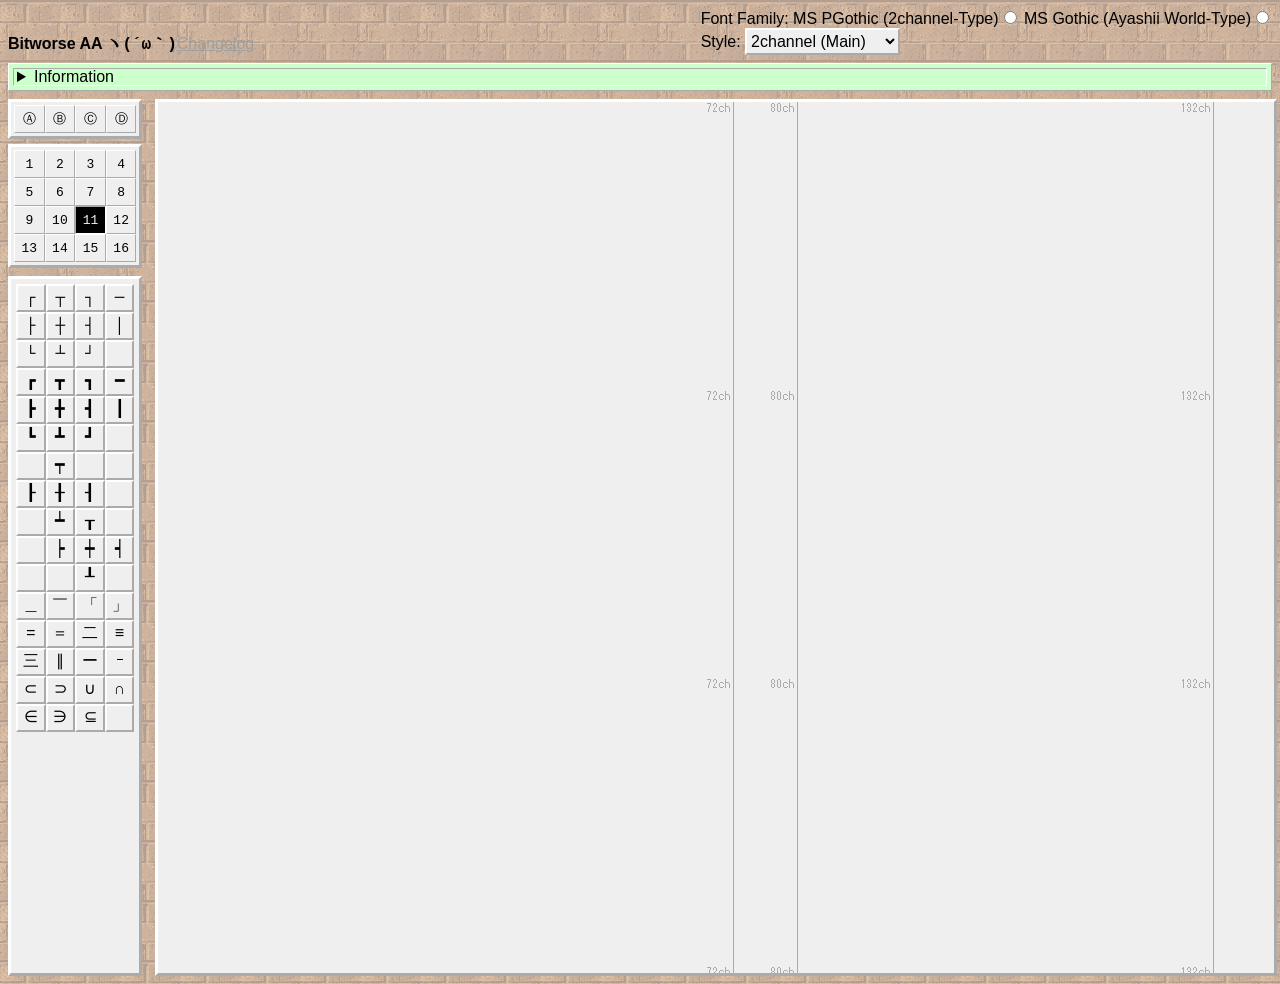
==== commit 809c1402: "fixed character inserting performing only on the frontmost character + added some molars and charact" ====
--- a/index.html
+++ b/index.html
@@ -290,7 +290,7 @@
 
         <button class="selectItem" onclick="insertThisInThere('９','writeBox')">９</button>
         <button class="selectItem" onclick="insertThisInThere('０','writeBox')">０</button>
-        <button class="selectItem" onclick="insertThisInThere('　','writeBox')">　</button>
+        <button class="selectItem" onclick="insertThisInThere('・','writeBox')">・</button>
         <button class="selectItem" onclick="insertThisInThere('　','writeBox')">　</button>
       </div>
       <!-- Page 4 -->
@@ -343,7 +343,7 @@
         <button class="selectItem" onclick="insertThisInThere('′','writeBox')">′</button>
         <button class="selectItem" onclick="insertThisInThere('″','writeBox')">″</button>
         <button class="selectItem" onclick="insertThisInThere('§','writeBox')">§</button>
-        <button class="selectItem" onclick="insertThisInThere('　','writeBox')">　</button>
+        <button class="selectItem" onclick="insertThisInThere('*','writeBox')">*</button>
       </div>
       <!-- Page 5 -->
       <div id="page5" class="selectionBox tabcontent" style="display: none;">
@@ -1478,13 +1478,34 @@
       </div>
       <!-- Page 17 -->
       <div id="page17" class="selectionBoxWide tabcontent" style="display: none;">
-        <button class="selectItem">Mona(s)</button>
+        <button class="selectItem">Mona and Co.</button>
         <button title="It's Mona!" class="selectItem multiLine" onclick="insertThisInThere('　　 ∧＿∧　　　／￣￣￣￣　\n　　（　´∀｀）　＜　Look who\'s talking!\n　　（　　　　） 　　＼＿＿＿＿　 \n　　｜ ｜　| \n　　（_＿）＿)','writeBox')"> ∧＿∧<br>（　´∀｀）＜...</button>
         <button title="Mona, stylized to Ayashii World." class="selectItem multiLine " onclick="insertThisInThere('　　　　　　 　 ／￣￣￣￣￣＼ \n　　　 　 　 　 |　 You guys 　 　| \n　　 ∩_∩　　|　　have too　 　| \n　　（´ー｀）　< 　much spare 　| \n　　（　　　）　 |　　time.　　 　 　| \n　　 |　|　|　　 |　　　　　　　　  　| \n　　（___)__） 　 ＼＿＿＿＿＿／ \n','writeBox')"> ∩_∩<br>（´ー｀）＜...</button>
+        <button title="It's Remona!" class="selectItem multiLine" onclick="insertThisInThere(`  　,∧＿∧　\n　 Ｘ ノ ﾊﾍ X　　　／￣￣￣￣￣￣￣￣￣￣￣￣￣\n　 |ﾟﾉ ＾∀＾）　　＜　 I'm 'Remona' and I live with Mona.\n　§,　　　 ）　　　 ＼＿＿＿＿＿＿＿＿＿＿＿＿＿\n　 !!|　 Ｙ　|　  \n　 （_＿）＿）\n`,'writeBox')"> ,∧＿∧<br> Ｘ ノ ﾊﾍ X <br> |ﾟﾉ ＾∀＾）＜...</button>
         <button title="It's Nida! He's a racist stereotype. Although, even 2channers can seperate him from his bad origins." class="selectItem multiLine" onclick="insertThisInThere('　 ∧＿∧ 　 　／￣￣￣￣￣￣￣￣￣￣\n　<丶｀∀´> ＜ 　Mona is a parody\n　（　　　　） 　│　of Nida!!\n　｜ ｜　|　　　＼＿＿＿＿＿＿＿＿＿＿\n　〈＿フ__フ\n','writeBox')"> ∧＿∧<br><丶｀∀´> ＜...</button>
+        
+        <button title="It's Onigiri!" class="selectItem multiLine" onclick="insertThisInThere(`　　　　　　 ／■＼　　／■＼　 ／■＼　\n　　　　　　（　´∀｀∩（´∀｀∩） （　´ー｀）\n　　　　（(　（つ　　　ノ（つ　　丿　（つ　　つ　)）\n　　　　　　 ヽ　 （　ノ （　ヽノ　　　）　）　）\n　　　　　　　（＿）し'　 し（＿）　 （＿）＿）\n`,'writeBox')">　／／ ／■＼<br>（ ´（ ´（　´∀｀ ）</button>
+        <button title="It's Bold Mona!" class="selectItem multiLine" onclick="insertThisInThere(`　　 ／＼＿＿／＼　　／￣￣￣￣￣\n　　（　　￣∀￣　　）＜　Y- You too...\n　　（　　　　　　　　 ） 　＼＿＿＿＿＿\n　　｜ 　　｜　　 　|\n　　（_＿＿_）_＿＿_）\n`,'writeBox')">　／＼＿＿／＼<br>（　　￣∀￣　　）＜...</button>
+        <button title="It's Gana!" class="selectItem multiLine" onclick="insertThisInThere(`∧＿∧　　／￣￣￣￣￣\n（　‘∀‘）＜　Omae gana\n（　　　　） 　＼＿＿＿＿＿\n｜ ｜　|\n（_＿）＿）\n`,'writeBox')"> ∧＿∧<br>（　‘∀‘）＜...</button>
+        <button title="It's Neno!" class="selectItem multiLine" onclick="insertThisInThere(`　　 λ＿λ　　　 ／￣￣￣￣￣￣￣￣￣￣\n　　（　｀ー´）　＜　It's okay, right?\n　　 /　　　ﾉつ　　＼＿＿＿＿＿＿＿＿＿＿\n　　（人＿つ_つ\n`,'writeBox')"> λ＿λ<br>（　｀ー´）＜...</button>
+
+        <button title="It's >>1-san" class="selectItem multiLine" onclick="insertThisInThere(`　　（（（　）））\n　　（´Д｀； ）　Hattoushin Mona is disgusting～\n　　/ つ１ _つ\n　 人 　Ｙ\n　し'（＿）\n`,'writeBox')">（（（　）））<br>（´Д｀； ）　...～</button>
         <button title="It's Hattoushin Mona!" class="selectItem multiLine" onclick="insertThisInThere(`　　　　　　　 　　 　　/ ） ／￣￣￣￣￣￣￣\n　　　　　　　 　　　 ./ /　|　The joys of having a full body!\n　　　　　　　　　　 / /　　＼　　　　　　　　　 ／￣￣￣\n　　　　　　 　　　 / /　　　　￣|／￣￣￣￣|　　Let\'s tell >>1san!\n　　　　　　　　　./ /＿Λ　　　　　, -つ　　　＼　　　　　　　　\n　　　　　　　 　/ / ´Д｀）　 .／__ノ　　　　　　　￣∨￣￣￣￣\n　　　　　　　　/　　　　＼　／ /　　 ⊂_ヽ､\n　　　　　　　 .|　　　　へ／ ／　　　　　　.＼＼　Λ＿Λ\n　　　　　　　 |　　　　ﾚ'　 \/､二つ　　　　 　 ＼ （　´Д｀）\n　　　　　　　 |　　　　　／.　　　　　　　　　　.　>　　⌒ヽ\n　　　　　　　/　　／　　　　　　 　　　　　　/　　　 へ ＼\n　　　　　　 /　 ／　　　　　　 　 　　　　　　/　 　 /　　 ＼＼\n　　　　　　/　 /　　　　　　　　　 　　　　　ﾚ　　ノ　　　　　ヽ_つ\n　　　　 ／　ノ　　　　　　　　　　　　　　　/　 \/ \n　　　_/　／　　　　　　　　　　　 　　　　/　 \/|\n　 ノ　／　　　　　　　　　　　　　　　　　（　（　､\n⊂ -'　　　　　　　　　　　　　　　 　　　　|　 |､　＼\n　　　　　　　　　　　　　　 　　　　　　.　　|　/　＼　⌒l\n　　　　　　　　　　　　　　　　　　　　　　　|　|　　　）　/\n　　　　　　　　　　　　　　　　　　　　　　ノ　 ）　　 し\'\n　　　　　　　　　　　　　　　　　　　　　（＿／\n`,'writeBox')">　 ./ /＿Λ　　, -つ　...<br>　/ / ´Д｀）／__ノ　|／</button>
-        <button title="Hattoushin Mona alt." class="selectItem multiLine" onclick="insertThisInThere(`　 ⊂二￣⌒＼　　　　　　　　　 　　　　　ノ）　　　　 ）＼　 　（ ∧＿∧　　　 　 　　 ／　＼　　　／＿＿　　　）　´Д｀）　　 　_ ／ ／＾＼)　　/／／／　／　　　　　　 ⌒￣＿／　/ / / ／／￣＼　　 　 　|￣￣/ / / (／　　　　　＼　　　　＼＿＿＿（（／　　　　　　　　　（　　　　　　 ＿　　）　　　　　　　　　　　　/　　／￣￣/　／　　　　　　　　　　　/　 ／　　　/　／　　　　　　　　　／　／　　　（　　/　　　　　　　　/　／　　　　　） /　　　　　　／ ／　　　　　　し′　　　　（　　/　　　　　） /　　　　　し′`,'writeBox')">（ ∧＿∧　<br>　）　´Д｀）</button>
-        <button title="It's Bold Mona!" class="selectItem multiLine" onclick="insertThisInThere(`　　 ／＼＿＿／＼　　／￣￣￣￣￣　　（　　￣∀￣　　）＜　Y- You too...　　（　　　　　　　　 ） 　＼＿＿＿＿＿　　｜ 　　｜　　 　|　　（_＿＿_）_＿＿_）`,'writeBox')">　</button>
+        <button title="Hattoushin Mona alt." class="selectItem multiLine" onclick="insertThisInThere(`　 ⊂二￣⌒＼　　　　　　　　　 　　　　　ノ）\n　　　　 ）＼　 　（ ∧＿∧　　　 　 　　 ／　＼\n　　　／＿＿　　　）　´Д｀）　　 　_ ／ ／＾＼)\n　　/／／／　／　　　　　　 ⌒￣＿／\n　/ / / ／／￣＼　　 　 　|￣￣\n/ / / (／　　　　　＼　　　　＼＿＿＿\n（（／　　　　　　　　　（　　　　　　 ＿　　）\n　　　　　　　　　　　　/　　／￣￣/　／\n　　　　　　　　　　　/　 ／　　　/　／\n　　　　　　　　　／　／　　　（　　/\n　　　　　　　　/　／　　　　　） /\n　　　　　　／ ／　　　　　　し′\n　　　　（　　/\n　　　　　） /\n　　　　　し′\n`,'writeBox')">（ ∧＿∧　<br>　）　´Д｀）</button>
+        <button title="It's the Sasuga Brothers!" class="selectItem multiLine" onclick="insertThisInThere(`My data! But I had an anti-virus... \n　　　　　　　　　　∧＿∧\n　　　 ∧＿∧ 　（´<_｀ 　）　Anti-virus is not enough. You need protogent.\n　　　（　´_ゝ\`）　/　　 ⌒i\n　　 ／　　　＼./ 　　　|　|\n　　/　　 　/￣￣￣￣/　|\n＿_(__ﾆつ/　 WMV　 / .| .|＿＿＿＿\n　　　 ＼/＿＿＿＿/　（u　⊃\n`,'writeBox')"> ∧＿∧　∧＿∧<br>（　´_ゝ`）（´&lt;_｀ 　）</button>
+        
+        <button class="selectItem">Moralar 'n Co.</button>
+        <button title="It's Moralar!" class="selectItem multiLine" onclick="insertThisInThere('　　 ∧＿∧　　　／￣￣￣￣　\n　　（　・∀・）　＜　Let\'s Enjoy!\n　　（　　　　） 　　＼＿＿＿＿　 \n　　｜ ｜　| \n　　（_＿）＿)','writeBox')"> ∧＿∧<br>（　・∀・）＜...</button>
+        <button title="It's Manny!" class="selectItem multiLine" onclick="insertThisInThere(`　 円＿円 　　　　　／￣￣￣￣￣￣￣￣￣￣￣￣￣￣\n　￥・∀･￥　　　＜　You want it? It's your my friend.\n　（　　　　つ⑩　　 |　As long as you have enough Yen.\n　｜ ＄ ｜　　　　　＼＿＿＿＿＿＿＿＿＿＿＿＿＿＿\n　（＿_）___）\n`,'writeBox')">　 円＿円 <br>　￥・∀･￥ ＜...</button>
+        <button title="It's KITAA!!!!!!!!!!!" class="selectItem multiLine" onclick="insertThisInThere(` ｷﾀ━━━━━━(ﾟ∀ﾟ)━━━━━━ !!!!! `,'writeBox')"> ｷﾀ━(ﾟ∀ﾟ)━ !!!!! </button>
+        <button title="" class="selectItem multiLine" onclick="insertThisInThere(`　`,'writeBox')">　</button>
+
+        <button title="" class="selectItem multiLine" onclick="insertThisInThere(`　`,'writeBox')">　</button>
+        <button title="" class="selectItem multiLine" onclick="insertThisInThere(`　`,'writeBox')">　</button>
+        <button title="" class="selectItem multiLine" onclick="insertThisInThere(`　`,'writeBox')">　</button>
+        <button title="" class="selectItem multiLine" onclick="insertThisInThere(`　`,'writeBox')">　</button>
+
+        <button title="" class="selectItem multiLine" onclick="insertThisInThere(`　`,'writeBox')">　</button>
         <button title="" class="selectItem multiLine" onclick="insertThisInThere(`　`,'writeBox')">　</button>
         <button title="" class="selectItem multiLine" onclick="insertThisInThere(`　`,'writeBox')">　</button>
         <button title="" class="selectItem multiLine" onclick="insertThisInThere(`　`,'writeBox')">　</button>
--- a/css/main.css
+++ b/css/main.css
@@ -1,7 +1,7 @@
 :root {
   --bg-main: #efefef;
   --fg-main: #000;
-  --fg-alt: #99ff99;
+  --fg-alt: #CCFFCC;
   --link: #9e9e9e;
   --link-v: #555555;
   --link-a: #ff0000;
@@ -157,14 +157,12 @@
   margin-right: auto;
   margin-top: auto;
   height: min-content;
-  /* border: 1px solid #ffff00; */
 }
 
 h1 {
   display: inline-block;
   margin: 0;
   font-size: 1em;
-  /* border: 1px solid #ff0000; */
 }
 
 .aa {
@@ -188,7 +186,7 @@
 }
 
 summary {
-  background-color: #CCFFCC;
+  background-color: var(--fg-alt);
   border: 1px outset #FFF !important;
   outline: 1px inset #FFF;
   outline-offset: -6px;
@@ -236,9 +234,7 @@
 #writeBox {
   background-color: var(--bg-box);
   color: var(--fg-main);
-  border: 1px outset #FFF !important;
-  outline: 1px inset #FFF;
-  outline-offset: -6px;
+  border: 3px outset #FFF !important;
   border-top-color: var(--border-dark);
   border-left-color: var(--border-dark);
   border-bottom-color: var(--border-light);
@@ -265,7 +261,7 @@
   display: grid;
   grid-template-columns: auto auto auto auto;
   grid-auto-rows: min-content;
-  padding: 5px;
+  padding: 3px;
   margin-bottom: -45px;
 }
 
@@ -332,6 +328,8 @@
 #page20 {
   width: 100%;
   padding: 5px;
+  height: 700px;
+  overflow: scroll;
 }
 
 #page2,
--- a/css/ayashii.css
+++ b/css/ayashii.css
@@ -1,7 +1,7 @@
 :root {
   --bg-main: #004040;
   --fg-main: #ffffff;
-  --fg-alt: #ffff00;
+  --fg-alt: #008080;
   --link: #eeffee;
   --link-v: #dddddd;
   --link-a: #ff0000;
@@ -16,4 +16,10 @@
   --bg-img-write-small: url("../img/bg_shiba_small.png");
   --bg-button: #006060;
   --outline: #00dddd;
+
+  border: 3px solid !important;
+  border-top-color: var(--border-light);
+  border-left-color: var(--border-light);
+  border-bottom-color: var(--border-dark);
+  border-right-color: var(--border-dark);
 }
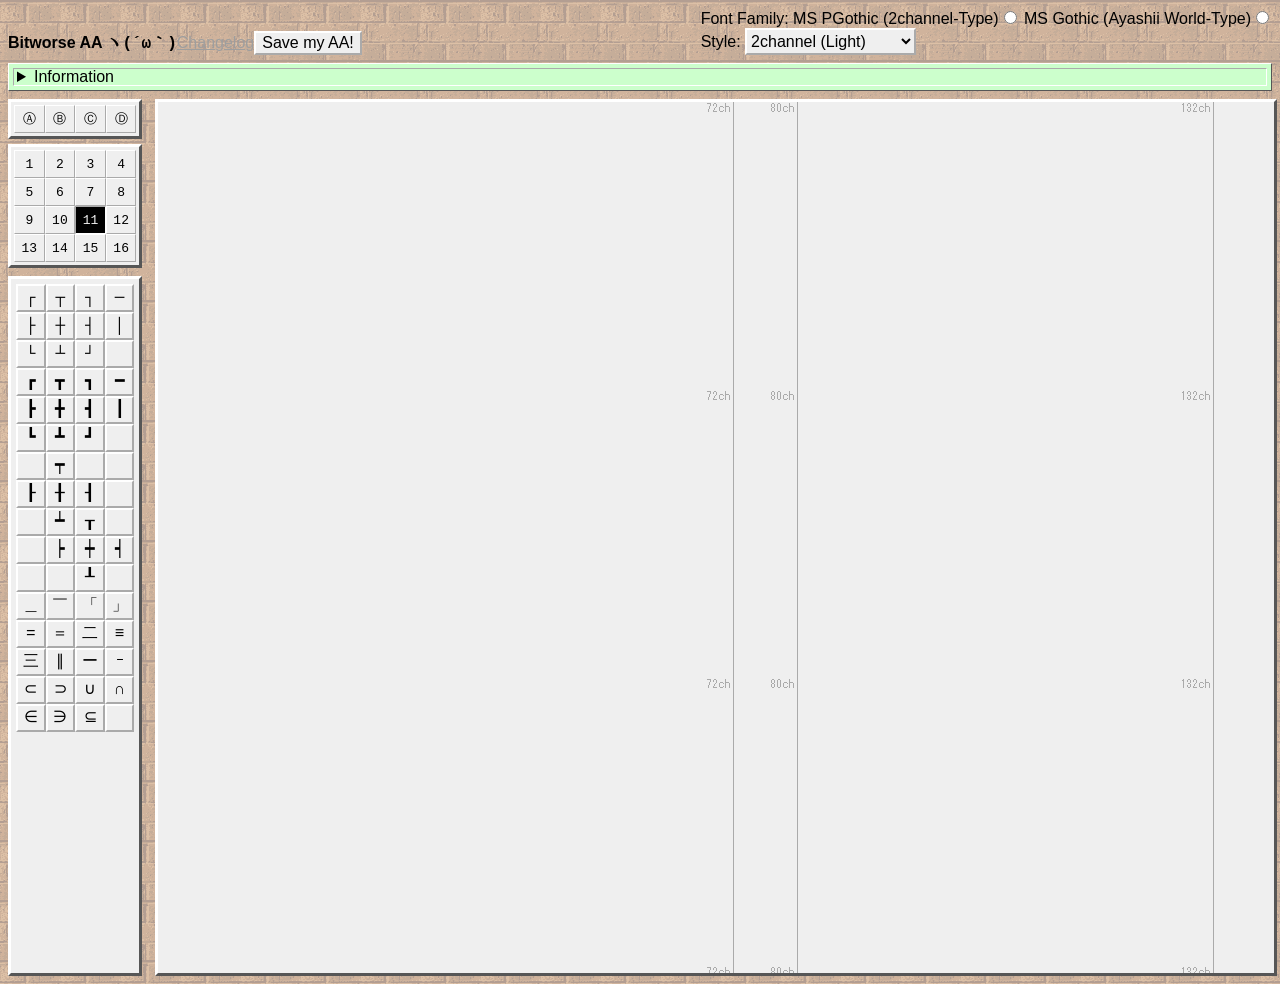
==== commit 7aaa82a2: "added some gikos + completed malors(?) + added save function" ====
--- a/index.html
+++ b/index.html
@@ -12,6 +12,7 @@
   <script src="./script/tabs.js"></script>
   <script src="./script/main.js"></script>
   <script src="./script/font.js"></script>
+  <script src="./script/save.js"></script>
   <link rel="icon" href="./img/fav.png" type="image/x-icon">
 </head>
 <body>
@@ -19,7 +20,7 @@
     <header>
       <div id="innerHeader">
         <div id="topControls">
-          <form id="fontSizeform">
+          <form id="fontForm">
             <span>Font Family:</span>
             <label for="fontSmall">MS PGothic (2channel-Type)</label><input type="radio" name="fontChanger" id="fontSmall" onclick="PGothic()">
             <label for="fontBig">MS Gothic (Ayashii World-Type)</label><input type="radio" name="fontChanger" id="fontBig" onclick="Gothic()">
@@ -27,14 +28,15 @@
           <form id="switchform">
             <label for="switchcontrol">Style:</label>
             <select name="switchcontrol" id="switchcontrol" size="1" onchange="chooseStyle(this.options[this.selectedIndex].value, 365)">
-              <option value="none" selected="selected">2channel (Main)</option>
-              <option value="Aya">Ayashii World (Alt)</option>
+              <option value="none" selected="selected">2channel (Light)</option>
+              <option value="Aya">Ayashii World (Dark)</option>
             </select>
           </form>
         </div>
         <div id="title">
           <h1>Bitworse AA <span class="aa">ヽ(´ω｀)</span></h1>
           <nav class="links"><a href="./changelog.html">Changelog</a></nav>
+          <button title="Makes a .txt of your AA." onclick="save('writeBox')">Save my AA!</button>
         </div>
       </div>
       <details id="infoSection">
@@ -1484,9 +1486,9 @@
         <button title="It's Remona!" class="selectItem multiLine" onclick="insertThisInThere(`  　,∧＿∧　\n　 Ｘ ノ ﾊﾍ X　　　／￣￣￣￣￣￣￣￣￣￣￣￣￣\n　 |ﾟﾉ ＾∀＾）　　＜　 I'm 'Remona' and I live with Mona.\n　§,　　　 ）　　　 ＼＿＿＿＿＿＿＿＿＿＿＿＿＿\n　 !!|　 Ｙ　|　  \n　 （_＿）＿）\n`,'writeBox')"> ,∧＿∧<br> Ｘ ノ ﾊﾍ X <br> |ﾟﾉ ＾∀＾）＜...</button>
         <button title="It's Nida! He's a racist stereotype. Although, even 2channers can seperate him from his bad origins." class="selectItem multiLine" onclick="insertThisInThere('　 ∧＿∧ 　 　／￣￣￣￣￣￣￣￣￣￣\n　<丶｀∀´> ＜ 　Mona is a parody\n　（　　　　） 　│　of Nida!!\n　｜ ｜　|　　　＼＿＿＿＿＿＿＿＿＿＿\n　〈＿フ__フ\n','writeBox')"> ∧＿∧<br><丶｀∀´> ＜...</button>
         
-        <button title="It's Onigiri!" class="selectItem multiLine" onclick="insertThisInThere(`　　　　　　 ／■＼　　／■＼　 ／■＼　\n　　　　　　（　´∀｀∩（´∀｀∩） （　´ー｀）\n　　　　（(　（つ　　　ノ（つ　　丿　（つ　　つ　)）\n　　　　　　 ヽ　 （　ノ （　ヽノ　　　）　）　）\n　　　　　　　（＿）し'　 し（＿）　 （＿）＿）\n`,'writeBox')">　／／ ／■＼<br>（ ´（ ´（　´∀｀ ）</button>
+        <button title="It's Onigiri!" class="selectItem multiLine" onclick="insertThisInThere(`　　　　　　 ／■＼　　／■＼　 ／■＼　\n　　　　　　（　´∀｀∩（´∀｀∩） （　´ー｀）\n　　　　（(　（つ　　　ノ（つ　　丿　（つ　　つ　)）\n　　　　　　 ヽ　 （　ノ （　ヽノ　　　）　）　）\n　　　　　　　（＿）し'　 し（＿）　 （＿）＿）\n`,'writeBox')">　／／ ／■＼<br>（ ´（ ´（ ´∀｀ ）</button>
         <button title="It's Bold Mona!" class="selectItem multiLine" onclick="insertThisInThere(`　　 ／＼＿＿／＼　　／￣￣￣￣￣\n　　（　　￣∀￣　　）＜　Y- You too...\n　　（　　　　　　　　 ） 　＼＿＿＿＿＿\n　　｜ 　　｜　　 　|\n　　（_＿＿_）_＿＿_）\n`,'writeBox')">　／＼＿＿／＼<br>（　　￣∀￣　　）＜...</button>
-        <button title="It's Gana!" class="selectItem multiLine" onclick="insertThisInThere(`∧＿∧　　／￣￣￣￣￣\n（　‘∀‘）＜　Omae gana\n（　　　　） 　＼＿＿＿＿＿\n｜ ｜　|\n（_＿）＿）\n`,'writeBox')"> ∧＿∧<br>（　‘∀‘）＜...</button>
+        <button title="It's Gana!" class="selectItem multiLine" onclick="insertThisInThere(`∧＿∧　　／￣￣￣￣￣\n（　‘∀‘）＜　You're the one!\n（　　　　） 　＼＿＿＿＿＿\n｜ ｜　|\n（_＿）＿）\n`,'writeBox')"> ∧＿∧<br>（　‘∀‘）＜...</button>
         <button title="It's Neno!" class="selectItem multiLine" onclick="insertThisInThere(`　　 λ＿λ　　　 ／￣￣￣￣￣￣￣￣￣￣\n　　（　｀ー´）　＜　It's okay, right?\n　　 /　　　ﾉつ　　＼＿＿＿＿＿＿＿＿＿＿\n　　（人＿つ_つ\n`,'writeBox')"> λ＿λ<br>（　｀ー´）＜...</button>
 
         <button title="It's >>1-san" class="selectItem multiLine" onclick="insertThisInThere(`　　（（（　）））\n　　（´Д｀； ）　Hattoushin Mona is disgusting～\n　　/ つ１ _つ\n　 人 　Ｙ\n　し'（＿）\n`,'writeBox')">（（（　）））<br>（´Д｀； ）　...～</button>
@@ -1498,21 +1500,21 @@
         <button title="It's Moralar!" class="selectItem multiLine" onclick="insertThisInThere('　　 ∧＿∧　　　／￣￣￣￣　\n　　（　・∀・）　＜　Let\'s Enjoy!\n　　（　　　　） 　　＼＿＿＿＿　 \n　　｜ ｜　| \n　　（_＿）＿)','writeBox')"> ∧＿∧<br>（　・∀・）＜...</button>
         <button title="It's Manny!" class="selectItem multiLine" onclick="insertThisInThere(`　 円＿円 　　　　　／￣￣￣￣￣￣￣￣￣￣￣￣￣￣\n　￥・∀･￥　　　＜　You want it? It's your my friend.\n　（　　　　つ⑩　　 |　As long as you have enough Yen.\n　｜ ＄ ｜　　　　　＼＿＿＿＿＿＿＿＿＿＿＿＿＿＿\n　（＿_）___）\n`,'writeBox')">　 円＿円 <br>　￥・∀･￥ ＜...</button>
         <button title="It's KITAA!!!!!!!!!!!" class="selectItem multiLine" onclick="insertThisInThere(` ｷﾀ━━━━━━(ﾟ∀ﾟ)━━━━━━ !!!!! `,'writeBox')"> ｷﾀ━(ﾟ∀ﾟ)━ !!!!! </button>
+        <button title="It's.... Who is this?" class="selectItem multiLine" onclick="insertThisInThere(`　 ∧＿∧　　　／￣￣￣￣￣￣￣￣￣￣￣￣\n　（∞∀∞） ＜　There isn't enough relevant \n　（　　㏍　） 　│ Moralar-likes. I'm Tengo.\n　｜ ｜　 | 　　 ＼＿＿＿＿＿＿＿＿＿＿＿＿\n　《_＿》_＿》\n`,'writeBox')">　 ∧＿∧<br>　（∞∀∞）　＜...</button>
+      </div>
+      <!-- Page 18 -->
+      <div id="page18" class="selectionBoxWide tabcontent" style="display: none;">
+        <button class="selectItem">Giko and Co.</button>
+        <button title="" class="selectItem multiLine" onclick="insertThisInThere(`　　＿＿＿_∧∧　　 ／￣￣￣￣￣￣￣\n～'　＿＿__(,,ﾟДﾟ)　＜　You can die! \n　 ＵU 　 　Ｕ U　 　　＼＿＿＿＿＿＿＿ \n`,'writeBox')">　　＿_∧∧<br>～'　__(,,ﾟДﾟ)<br>　 ＵU Ｕ U　 </button>
+        <button title="" class="selectItem multiLine" onclick="insertThisInThere(`　　 　　　　　　　　／￣￣￣￣￣￣￣￣\n　　∧ ∧ 　　　＜　Erm, what the flip?\n　 (　・Д・)　　 　 ＼＿＿＿＿＿＿＿＿\n～（＿__ﾉ\n`,'writeBox')">　　∧ ∧<br>　 (　・Д・)<br>～（＿__ﾉ</button>
+        <button title="" class="selectItem multiLine" onclick="insertThisInThere(`　　,,,,,,,,,,,,,,,∧,,∧　 　／￣￣￣￣￣￣￣￣￣\n～′,,,,,,,,,,ミ,,ﾟДﾟ彡＜ 　It's all in the wrist!\n　UU&quot;&quot;&quot;&quot; U U　　　 ＼＿＿＿＿＿＿＿＿＿\n`,'writeBox')">　　,,,,,,,,,,,∧,,∧<br>～′,,,,,,ミ,,ﾟДﾟ彡<br>　UU"" U U</button>
         <button title="" class="selectItem multiLine" onclick="insertThisInThere(`　`,'writeBox')">　</button>
-
+        
         <button title="" class="selectItem multiLine" onclick="insertThisInThere(`　`,'writeBox')">　</button>
         <button title="" class="selectItem multiLine" onclick="insertThisInThere(`　`,'writeBox')">　</button>
         <button title="" class="selectItem multiLine" onclick="insertThisInThere(`　`,'writeBox')">　</button>
         <button title="" class="selectItem multiLine" onclick="insertThisInThere(`　`,'writeBox')">　</button>
 
-        <button title="" class="selectItem multiLine" onclick="insertThisInThere(`　`,'writeBox')">　</button>
-        <button title="" class="selectItem multiLine" onclick="insertThisInThere(`　`,'writeBox')">　</button>
-        <button title="" class="selectItem multiLine" onclick="insertThisInThere(`　`,'writeBox')">　</button>
-        <button title="" class="selectItem multiLine" onclick="insertThisInThere(`　`,'writeBox')">　</button>
-      </div>
-      <!-- Page 18 -->
-      <div id="page18" class="selectionBoxWide tabcontent" style="display: none;">
-        <button title="The standard form of Gikoneko" class="selectItem multiLine" onclick="insertThisInThere('　　　 ∧ ∧\n～′￣(´ー`)＜text goes here\n　UU￣ U  U','writeBox')">　　　 ∧ ∧<br>～′￣(´ー`)<br>　UU￣ U  U</button>
       </div>
       <!-- Page 19 -->
       <div id="page19" class="selectionBoxWide tabcontent" style="display: none;">
--- a/css/main.css
+++ b/css/main.css
@@ -115,6 +115,19 @@
   
 }
 
+button {
+  border: 2px solid;
+  border-top-color: var(--border-btn-light);
+  border-left-color: var(--border-btn-light);
+  border-bottom-color: var(--border-btn-dark);
+  border-right-color: var(--border-btn-dark);
+  background-color: var(--bg-button);
+  color: var(--fg-main);
+  font-family: inherit;
+  font-size: inherit;
+  line-height: inherit;
+}
+
 #innerHeader {
   display: flex;
   justify-content: space-between;
@@ -187,8 +200,9 @@
 
 summary {
   background-color: var(--fg-alt);
-  border: 1px outset #FFF !important;
-  outline: 1px inset #FFF;
+  border: 1px outset;
+  outline: 1px inset;
+  outline-color: var(--border-light);
   outline-offset: -6px;
   border-top-color: var(--border-light);
   border-left-color: var(--border-light);
@@ -234,11 +248,11 @@
 #writeBox {
   background-color: var(--bg-box);
   color: var(--fg-main);
-  border: 3px outset #FFF !important;
-  border-top-color: var(--border-dark);
-  border-left-color: var(--border-dark);
-  border-bottom-color: var(--border-light);
-  border-right-color: var(--border-light);
+  border: 3px outset;
+  border-top-color: var(--border-btn-light);
+  border-left-color: var(--border-btn-light);
+  border-bottom-color: var(--border-dark);
+  border-right-color: var(--border-dark);
   font-family:
     "MS Gothic",
     "IPAMonaGothic",
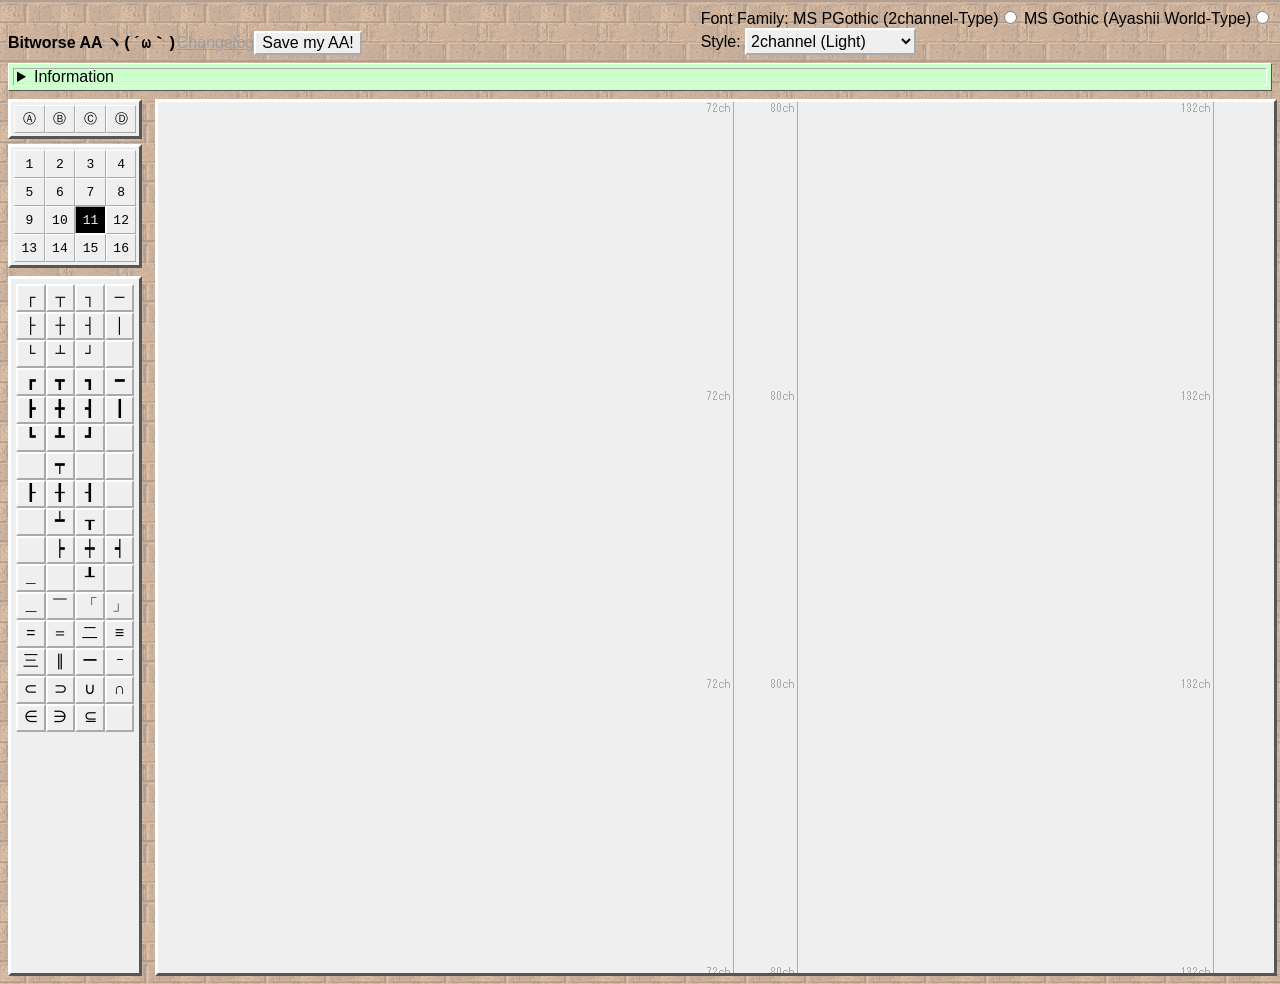
==== commit a7fc463a: "some gikos + i think i added a symbol" ====
--- a/index.html
+++ b/index.html
@@ -136,7 +136,7 @@
         <button class="selectItem" onclick="insertThisInThere('┿','writeBox')">┿</button>
         <button class="selectItem" onclick="insertThisInThere('┥','writeBox')">┥</button>
 
-        <button class="selectItem" onclick="insertThisInThere('　','writeBox')">　</button>
+        <button class="selectItem" onclick="insertThisInThere('_','writeBox')">_</button>
         <button class="selectItem" onclick="insertThisInThere('　','writeBox')">　</button>
         <button class="selectItem" onclick="insertThisInThere('┸','writeBox')">┸</button>
         <button class="selectItem" onclick="insertThisInThere('　','writeBox')">　</button>
@@ -1508,9 +1508,8 @@
         <button title="" class="selectItem multiLine" onclick="insertThisInThere(`　　＿＿＿_∧∧　　 ／￣￣￣￣￣￣￣\n～'　＿＿__(,,ﾟДﾟ)　＜　You can die! \n　 ＵU 　 　Ｕ U　 　　＼＿＿＿＿＿＿＿ \n`,'writeBox')">　　＿_∧∧<br>～'　__(,,ﾟДﾟ)<br>　 ＵU Ｕ U　 </button>
         <button title="" class="selectItem multiLine" onclick="insertThisInThere(`　　 　　　　　　　　／￣￣￣￣￣￣￣￣\n　　∧ ∧ 　　　＜　Erm, what the flip?\n　 (　・Д・)　　 　 ＼＿＿＿＿＿＿＿＿\n～（＿__ﾉ\n`,'writeBox')">　　∧ ∧<br>　 (　・Д・)<br>～（＿__ﾉ</button>
         <button title="" class="selectItem multiLine" onclick="insertThisInThere(`　　,,,,,,,,,,,,,,,∧,,∧　 　／￣￣￣￣￣￣￣￣￣\n～′,,,,,,,,,,ミ,,ﾟДﾟ彡＜ 　It's all in the wrist!\n　UU&quot;&quot;&quot;&quot; U U　　　 ＼＿＿＿＿＿＿＿＿＿\n`,'writeBox')">　　,,,,,,,,,,,∧,,∧<br>～′,,,,,,ミ,,ﾟДﾟ彡<br>　UU"" U U</button>
-        <button title="" class="selectItem multiLine" onclick="insertThisInThere(`　`,'writeBox')">　</button>
-        
-        <button title="" class="selectItem multiLine" onclick="insertThisInThere(`　`,'writeBox')">　</button>
+        <button title="" class="selectItem multiLine" onclick="insertThisInThere(` 　　∧∧,..,､､.,､,､､..,_　　　　　 　／i,.\n　;'ﾟДﾟ、､:、.:、:,　:,.: ::｀ﾞ:.:ﾞ:｀''':,'.´ -‐i.\n　'､;: ...: ,:. :.､.:',.: .:: _;.;;..; :..‐'ﾞ ￣ ￣\n　　\｀&quot;∪∪&apos;&apos;\`ﾞ ∪∪´´ \n`,'writeBox')"> 　　∧∧,..,､､.,､,､､..,_　　　　　 　／i,.<br>　;'ﾟДﾟ、､:、.:、:,　:,.: ::｀ﾞ:.:ﾞ:｀''':,'.´ -‐i.<br>　'､;: ...: ,:. :.､.:',.: .:: _;.;;..; :..‐'ﾞ ￣ ￣<br>　　｀"∪∪''`ﾞ ∪∪´´ </button>        
+        <button title="" class="selectItem multiLine" onclick="insertThisInThere(`　　　 　　 へ ヘ\n　　　　　　＼| /\n　　　　　　&apos;;: &quot;:;.\n　　∧∧⊂.;&apos;､ :つ\n　;&apos;ﾟДﾟ、&quot;:、.: :;:&apos;\n　&apos;､;: ...: ,:. :.､.: &apos; \n　　｀&quot;∪∪&apos&apos\`ﾞ\n`,'writeBox')">　　　 　　 へ ヘ<br>　　　　　　＼| /<br>　　　　　　';: ":;.<br>　　∧∧⊂.;'､ :つ<br>　;'ﾟДﾟ、":、.: :;:'<br>　'､;: ...: ,:. :.､.: ' <br>　　｀"∪∪''`ﾞ</button>
         <button title="" class="selectItem multiLine" onclick="insertThisInThere(`　`,'writeBox')">　</button>
         <button title="" class="selectItem multiLine" onclick="insertThisInThere(`　`,'writeBox')">　</button>
         <button title="" class="selectItem multiLine" onclick="insertThisInThere(`　`,'writeBox')">　</button>
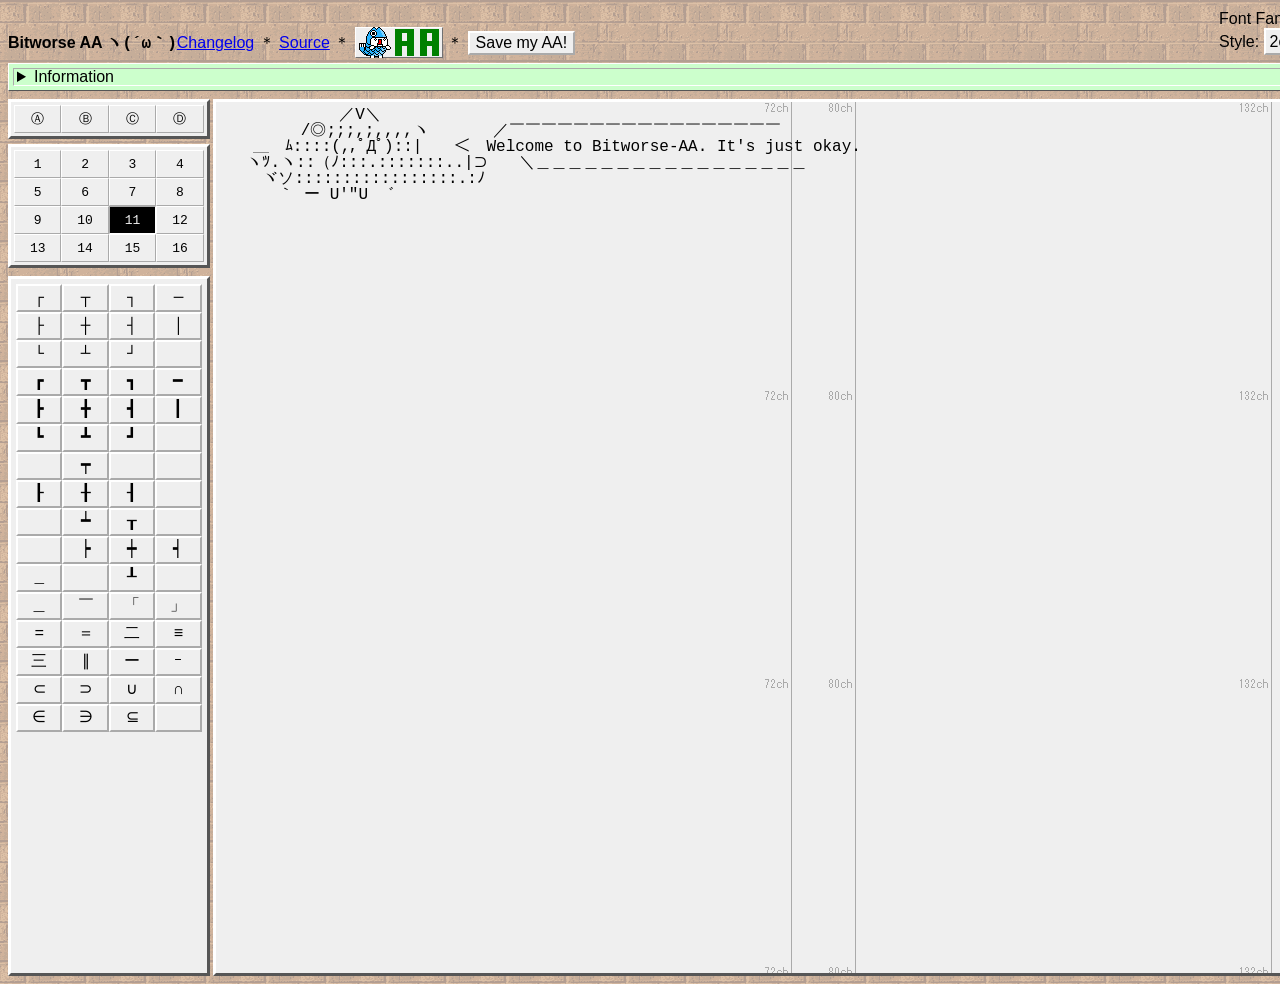
==== commit b57d7710: "good enough honestly" ====
--- a/index.html
+++ b/index.html
@@ -3,7 +3,7 @@
 <head>
   <meta charset="UTF-8">
   <meta name="viewport" content="width=device-width, initial-scale=1.0">
-  <meta name="description" content="A browser-based ASCII art editor for Ayashii World-type bulletin boards.">
+  <meta name="description" content="It might let you edit AA in your browser with 2channel and Ayashii World flavors.">
   <title>Bitworse AA</title>
   <link href="./css/main.css" rel="stylesheet" type="text/css">
   <link href="./css/ayashii.css" rel="alternate stylesheet" type="text/css" title="Aya">
@@ -35,8 +35,15 @@
         </div>
         <div id="title">
           <h1>Bitworse AA <span class="aa">ヽ(´ω｀)</span></h1>
-          <nav class="links"><a href="./changelog.html">Changelog</a></nav>
-          <button title="Makes a .txt of your AA." onclick="save('writeBox')">Save my AA!</button>
+          <nav class="links">
+             <a href="./changelog.html">Changelog</a> 
+             ＊
+             <a href="https://github.com/bloxy97/bitworse-AA">Source</a>
+             ＊
+             <img src="./img/aabutton.gif">
+             ＊
+             <button title="Makes a .txt of your AA." onclick="save('writeBox')">Save my AA!</button>
+           </nav>
         </div>
       </div>
       <details id="infoSection">
@@ -50,6 +57,7 @@
             <li>Some buttons will provide more information if you hover over them.</li>
             <li>If you need a place to post your AA, try <a href="https://4-ch.net/ascii/">these</a> <a href="https://ayashii.net/">guys</a>, maybe. <span class="aa2">(´ω｀)</span></li>
             <li>for suppport for specifically Bitworse-AA (you want a symbol to be implemented, tell me how good it is, tell me to die, etc) please <a href="mailto:webmasteroxy@gmail.com">email roxy</a>.</li>
+            <li>Thanks to <a href="https://github.com/Heyuri/Mattari-AA">Heyuri</a>, <a href="https://web.archive.org/web/20220530052733/http://matsucon.net/">Matsucon</a>, <a href="https://riceballman.web.fc2.com/">The 2channel Illustration Project</a>, and <a href="https://namelessrumia.heliohost.org/w/doku.php?id=start">these</a> <a href="https://nonexistentfandomsfandom.neocities.org/AAcats/">wikis</a>. All of them will have approximately 54.324 trillion metric tons of spicy wings sent to their residence in approximately 3 to 5 buisness days.</li>
           </ul>
         </div>
       </details>
@@ -57,10 +65,10 @@
     
     <div id="pagerContainer">
       <div id="pager" style="padding-bottom: 5px;height: 40px;margin-bottom: 5px;">
-        <button title="Box-Drawing" id="btnpage17" class="tablinks" onclick="openPage(event, 'page17')">Ⓐ</button>
-        <button title="Radicals" id="btnpage18" class="tablinks" onclick="openPage(event, 'page18')">Ⓑ</button>
-        <button title="Math and Logic" id="btnpage19" class="tablinks" onclick="openPage(event, 'page19')">Ⓒ</button>
-        <button title="Other Symbols" id="btnpage20" class="tablinks" onclick="openPage(event, 'page20')">Ⓓ</button>
+        <button title="Mona / Moralar Templates" id="btnpage17" class="tablinks" onclick="openPage(event, 'page17')">Ⓐ</button>
+        <button title="Giko / Shii Templates" id="btnpage18" class="tablinks" onclick="openPage(event, 'page18')">Ⓑ</button>
+        <button title="Other Guy Templates" id="btnpage19" class="tablinks" onclick="openPage(event, 'page19')">Ⓒ</button>
+        <button title="Uh...." id="btnpage20" class="tablinks" onclick="openPage(event, 'page20')">Ⓓ</button>
       </div><div id="pager">
         <button title="Box-Drawing" id="btnpage1" class="tablinks" onclick="openPage(event, 'page1')">1</button>
         <button title="Radicals" id="btnpage2" class="tablinks" onclick="openPage(event, 'page2')">2</button>
@@ -80,8 +88,6 @@
         <button title="Templates" id="btnpage16" class="tablinks" onclick="openPage(event, 'page16')">16</button>
       </div>
     </div>
-    
-      
 
     <div id="selectionContainer">
       <!-- Page 1 -->
@@ -293,7 +299,7 @@
         <button class="selectItem" onclick="insertThisInThere('９','writeBox')">９</button>
         <button class="selectItem" onclick="insertThisInThere('０','writeBox')">０</button>
         <button class="selectItem" onclick="insertThisInThere('・','writeBox')">・</button>
-        <button class="selectItem" onclick="insertThisInThere('　','writeBox')">　</button>
+        <button class="selectItem" onclick="insertThisInThere('‿','writeBox')">‿</button>
       </div>
       <!-- Page 4 -->
       <div id="page4" class="selectionBox tabcontent" style="display: none;">
@@ -1436,7 +1442,6 @@
         <button title="Pukkusu musume are mean girls who snicker to themselves while saying horrible things about other people; particularly virgins, nerds, and anime otaku" class="selectItem">PukkusuGirls</button>
         <button class="selectItem multiLine" onclick="insertThisInThere('(\'ｰ\'*)ｸｽｸｽ...text goes here\n (  ﾉ)　　 (\'ｰ\'*)ﾌﾟｯ text goes here\n  ﾉ ヽ　　　(  ﾉ)\n  　　　　　 ﾉ ヽ\n  　(\'ｰ\'*)ﾊｽﾞｶｼｰ text goes here\n　   (  ﾉ)　\n　    ﾉ ヽ\n　　　　　    (\'ｰ\'*)ﾊﾞｶﾐﾀｲ text goes here\n　　　　　　　 (  ﾉ)\n　(\'ｰ\'*)ｸｽｸｽ    ﾉ ヽ\n   (  ﾉ)\n　　ﾉ ヽ　　　(\'ｰ\'*)ｻｲﾃｰ text goes here\n　　　　　　　 (  ﾉ)\n　　　　　　　　ﾉ ヽ','writeBox')">  ('ｰ'*)ｸｽｸｽ<br>   (  ﾉ)<br>    ﾉ ヽ</button>
         <button class="selectItem multiLine" onclick="insertThisInThere('(\'ｰ\'*)hehe...[text goes here]\n (  ﾉ)　　 (\'ｰ\'*)pfft [text goes here]\n  ﾉ ヽ　　　(  ﾉ)\n  　　　　　 ﾉ ヽ\n  　(\'ｰ\'*)so embarrassing [text goes here]\n　   (  ﾉ)　\n　    ﾉ ヽ\n　　　　　    (\'ｰ\'*)so dumb [text goes here]\n　　　　　　　 (  ﾉ)\n　(\'ｰ\'*)hehe    ﾉ ヽ\n   (  ﾉ)\n　　ﾉ ヽ　　　(\'ｰ\'*)the worst [text goes here]\n　　　　　　　 (  ﾉ)\n　　　　　　　　ﾉ ヽ','writeBox')">  ('ｰ'*)hehe<br>   (  ﾉ)<br>    ﾉ ヽ</button>
-        <button class="selectItem multiLine" onclick="insertThisInThere('　　(´Д`)\n((  (ヽ(  (*\'-\') ｱﾊ～ﾝ\n　　 &gt;&gt; &gt;&gt; ヽヽ','writeBox')">(´Д`)<br>(ヽ(  (*'-')<br> &gt;&gt; &gt;&gt; ヽヽ</button>
         <button class="selectItem multiLine" onclick="insertThisInThere('　','writeBox')">　</button>
         
         <button class="selectItem">Pikachiu</button>
@@ -1469,8 +1474,6 @@
         <button class="selectItem multiLine" onclick="insertThisInThere('　','writeBox')">　</button>
 
         <button class="selectItem">Misc.</button>
-        <button class="selectItem multiLine" onclick="insertThisInThere('     　　      γ⌒ヽ\n               (  人 )\n               │ ll│\n               │ ll│\n               │ ll│\n               │ ll│\n               │ ll│\n          (*\'-\'ﾉ  ll│\n            (ヽ  ﾉﾉ ﾉ\n  　　　　　ノ　ωヽ','writeBox')">   γ⌒ヽ<br>   (  人 )<br>   │ ll│<br>   │ ll│</button>
-        <button class="selectItem multiLine" onclick="insertThisInThere('(;´Д`)\n　( ヽη⌒ヽ\n　　ﾉωﾉ','writeBox')">(;´Д`)<br>　( ヽη⌒ヽ<br>　　ﾉωﾉ</button>
         <button class="selectItem multiLine" onclick="insertThisInThere('((┌――――――――┐┌――――――――┐\n　└――――――― |｜｜| ―――――――┘))\n　　　　　　　　　 |｜｜|\n　　　　　　　　へ／⌒⌒＼へ　　　　  ／￣￣￣￣￣￣￣￣￣￣￣＼ \n　　　　　　　／＼　人人　／＼　　 　｜　　　　　　　　　　　　｜ \n　　　　　　（＼ζ(￣－￣)ζ／ ）　 ＜　Let\'s just relax, okay?｜ \n　　　　 っ　 )/∫　 ∞ 　∫)／　－　｜　　　　　　　　　　　　｜ \n　　　　￣＼＼／／( ⌒⌒ )＼＼／／￣　＼＿＿＿＿＿＿＿＿＿＿＿／\n　　　　　　　　　 )    (\n　　　　　　　　 ／￣￣￣＼\n　　　　　　　 ／ ∫　　∫ ＼\n　　　　　　　～∫～∫∫～∫～\n　　　　　　　　～　～～　～\n　　　　　　　　　 ∥　∥\n　　　　　　　　　 ￥　￥\n　　　　　　　　 ∈Μ　Μ∋','writeBox')">へ／⌒⌒＼へ<br>＼　人人　／<br>ζ(￣－￣)ζ<br>∫　 ∞ 　∫<br>／( ⌒⌒ )＼</button>
         <button class="selectItem multiLine" onclick="insertThisInThere('　','writeBox')">　</button>
         <!-- <button class="selectItem multiLine" onclick="insertThisInThere('　','writeBox')">　</button>
@@ -1505,23 +1508,59 @@
       <!-- Page 18 -->
       <div id="page18" class="selectionBoxWide tabcontent" style="display: none;">
         <button class="selectItem">Giko and Co.</button>
-        <button title="" class="selectItem multiLine" onclick="insertThisInThere(`　　＿＿＿_∧∧　　 ／￣￣￣￣￣￣￣\n～'　＿＿__(,,ﾟДﾟ)　＜　You can die! \n　 ＵU 　 　Ｕ U　 　　＼＿＿＿＿＿＿＿ \n`,'writeBox')">　　＿_∧∧<br>～'　__(,,ﾟДﾟ)<br>　 ＵU Ｕ U　 </button>
-        <button title="" class="selectItem multiLine" onclick="insertThisInThere(`　　 　　　　　　　　／￣￣￣￣￣￣￣￣\n　　∧ ∧ 　　　＜　Erm, what the flip?\n　 (　・Д・)　　 　 ＼＿＿＿＿＿＿＿＿\n～（＿__ﾉ\n`,'writeBox')">　　∧ ∧<br>　 (　・Д・)<br>～（＿__ﾉ</button>
-        <button title="" class="selectItem multiLine" onclick="insertThisInThere(`　　,,,,,,,,,,,,,,,∧,,∧　 　／￣￣￣￣￣￣￣￣￣\n～′,,,,,,,,,,ミ,,ﾟДﾟ彡＜ 　It's all in the wrist!\n　UU&quot;&quot;&quot;&quot; U U　　　 ＼＿＿＿＿＿＿＿＿＿\n`,'writeBox')">　　,,,,,,,,,,,∧,,∧<br>～′,,,,,,ミ,,ﾟДﾟ彡<br>　UU"" U U</button>
-        <button title="" class="selectItem multiLine" onclick="insertThisInThere(` 　　∧∧,..,､､.,､,､､..,_　　　　　 　／i,.\n　;'ﾟДﾟ、､:、.:、:,　:,.: ::｀ﾞ:.:ﾞ:｀''':,'.´ -‐i.\n　'､;: ...: ,:. :.､.:',.: .:: _;.;;..; :..‐'ﾞ ￣ ￣\n　　\｀&quot;∪∪&apos;&apos;\`ﾞ ∪∪´´ \n`,'writeBox')"> 　　∧∧,..,､､.,､,､､..,_　　　　　 　／i,.<br>　;'ﾟДﾟ、､:、.:、:,　:,.: ::｀ﾞ:.:ﾞ:｀''':,'.´ -‐i.<br>　'､;: ...: ,:. :.､.:',.: .:: _;.;;..; :..‐'ﾞ ￣ ￣<br>　　｀"∪∪''`ﾞ ∪∪´´ </button>        
-        <button title="" class="selectItem multiLine" onclick="insertThisInThere(`　　　 　　 へ ヘ\n　　　　　　＼| /\n　　　　　　&apos;;: &quot;:;.\n　　∧∧⊂.;&apos;､ :つ\n　;&apos;ﾟДﾟ、&quot;:、.: :;:&apos;\n　&apos;､;: ...: ,:. :.､.: &apos; \n　　｀&quot;∪∪&apos&apos\`ﾞ\n`,'writeBox')">　　　 　　 へ ヘ<br>　　　　　　＼| /<br>　　　　　　';: ":;.<br>　　∧∧⊂.;'､ :つ<br>　;'ﾟДﾟ、":、.: :;:'<br>　'､;: ...: ,:. :.､.: ' <br>　　｀"∪∪''`ﾞ</button>
+        <button title="It's Gikoneko!" class="selectItem multiLine" onclick="insertThisInThere(`　　＿＿＿_∧∧　　 ／￣￣￣￣￣￣￣\n～'　＿＿__(,,ﾟДﾟ)　＜　You can die! \n　 ＵU 　 　Ｕ U　 　　＼＿＿＿＿＿＿＿ \n`,'writeBox')">　　＿_∧∧<br>～'　__(,,ﾟДﾟ)<br>　 ＵU Ｕ U　 </button>
+        <button title="It's Chibi Giko!" class="selectItem multiLine" onclick="insertThisInThere(`　　 　　　　　　　　／￣￣￣￣￣￣￣￣\n　　∧ ∧ 　　　＜　Erm, what the flip?\n　 (　・Д・)　　 　 ＼＿＿＿＿＿＿＿＿\n～（＿__ﾉ\n`,'writeBox')">　　∧ ∧<br>　 (　・Д・)<br>～（＿__ﾉ</button>
+        <button title="It's Fusagiko!" class="selectItem multiLine" onclick="insertThisInThere(`　　,,,,,,,,,,,,,,,∧,,∧　 　／￣￣￣￣￣￣￣￣￣\n～′,,,,,,,,,,ミ,,ﾟДﾟ彡＜ 　It's all in the wrist!\n　UU&quot;&quot;&quot;&quot; U U　　　 ＼＿＿＿＿＿＿＿＿＿\n`,'writeBox')">　　,,,,,,,,,,,∧,,∧<br>～′,,,,,,ミ,,ﾟДﾟ彡<br>　UU"" U U</button>
+        <button title="It's the Hakusorina!" class="selectItem multiLine" onclick="insertThisInThere(`　 　 　　　 　 　　＿　 　 　　 ＿＿_ ∧∧　 　　　　　＿　　 　　　　 人人人人人人人人人人\n　 　 　 　　／⌒＼ ＼ 　 　 〔〔 |Ξ (,,゜Д゜)つ　／⌒＾＼＼　 　　＜　　　　　　　　　　　　　　 ＞\n　 　 　 　 /／⌒＼ |◎| 　 ＿/ ||Ξ/ つ¶¶　 / ／⌒＼|◎|　　　＜　　　はくそリーナへ　　　＞\n　 　 　 ／　　　　　）|日|＼/__＼|／￣￣￣￣＼　 _____.|日|＼_　 ＜　　　　　　　　　　　　　　 ＞\n　 　 　/　　●　　 ＿＿_　 ＼|／ 　 　 　 ●　　●/＼　￣＼__〉　　∨∨∨∨∨∨∨∨∨∨\n　 　／　　　　　 Y　 　 　Y　）ヽ Y　　Y　　　　　　 ＼..＼ ＿/＾~　　　　　　　　　　　/＾|/＾|__\n　 　| ▼　 　 　　 |　 　　　| /. ））.|　　 |　　　　 　 ▼ |／＼＼ 　 　 　　　　　　　　 /＾/.＾/_⊃\n　 　|_人＿＿ノ⌒|　　　 　|/ノノノ＼__人　　　、＿人_| 　 　＼＼＿＿＿＿＿_　__/＾/＾/＾/⊃\　 　　　 　 　 /￣ ＼＿＿|　 ||　￣/目＞、 ＿＿＿ノ＼. 　 /|￣　 　 | ￣ ￣ ||γ～～～ |\n　 　 　　　 　/　　　/ 　./|__＿||_／￣／{三|三|三｝|　 　 ＼/|||‐‐‐‐‐‐＼ 　⊂二⌒） γ　 /\n　 　　　　　 /＿＿/＿./　＼＿|ロ／￣{三|三|三｝ロ|　 　 　 ＾＾|＿＿＿＿＼＿||{　ヽーー/\n　　　　　 ／　　　/ 　|/　　　　　〉－－－－－〈＿　　　　　　　　　　　　￣￣￣￣￣￣\n　 　 　 /======/ 　 |　 　／￣￣￣|＾＾ ● ＾＾ ●）＼\n　 　 ／~/⌒|＼.||　 /　 　|￣￣＿＿|＿　 　▼ 　| ￣|\n　 （￣（）|⌒|　）||　/　 　 /　 　/ /ミ三＼＿人__/三{.|\n　 （￣（）|＿|/　||/ 　 　 /　 　/ / / 　￣/|:::::|::::|　 　＼\n　　（￣（）／)/￣ 　 　 /　 　 / / / 　　./ |:::::|::::|＼　 　＼\n　 　＾（￣）/ 　 　 　 　/＿＿/_/ / 　 　/　 ＼__/　 ＼　　 ＼\n　 　　￣＾　 　 　 　 　 　 　/＾＾ /　　　/　　　＼ 　　　＼ |￣￣|\n　 　 　　　 　 　　 　 　 　 / 　 /　　　/ 　 　 　 ＼ 　　　/　 　 |\n　 　 　　　 　 　　 　 　 __/三|/　　　/ 　 　 　 　　>三三＼___/\n　 　 　　　 　 　　 　 ／　＼／￣￣〉　 　 　 　　 /＼　　/　　/\n　 　 　　　 　 　　 ／＼　 　|＿＿/|　 　 　 　　 /　　|　/　　/\n　 　 　　　 　 　／　　　|　/　 　 　/　 　 　 　　/　 　|_/　__/\n　 　 　　　 　／　　　　 |_/＿＿_/　 　 　 　　 /　　　 /￣ /\n　 　 　　　 /　　　 ＿_/　 　 　/　 　 　 　　 /|　　　/＿_/\n　 　 　　　/　 　／　　￣￣| /　　　　　　　〈　＼／__〈/\n　 　 　　 /＿／＿／￣＼_|/　 　 　　　　　 ＼　 ＼＿＼\n　 　 　　 ＾ /￣　 　|　_＿ ＼　　　 　 　 　　 　＼.　|　 　|\n　 　 　　　 |＿＿＿/＿＿＿|　　 　　　　　　　　 ＼|＿／\n`,'writeBox')">　　　　  　 ∧∧　 　　<br>　 　 　 　 (,,゜Д゜)つ　<br>　＿/ ||Ξ/ つ¶¶　 <br></button>
+
+        <button title="You're telling me a Shrimp Fried this Giko?" class="selectItem multiLine" onclick="insertThisInThere(` 　　∧∧,..,､､.,､,､､..,_　　　　　 　／i,.\n　;'ﾟДﾟ、､:、.:、:,　:,.: ::｀ﾞ:.:ﾞ:｀''':,'.´ -‐i.\n　'､;: ...: ,:. :.､.:',.: .:: _;.;;..; :..‐'ﾞ ￣ ￣\n　　\｀&quot;∪∪&apos;&apos;\`ﾞ ∪∪´´ \n`,'writeBox')"> 　　∧∧,..,､､.,､,､､..,_　　　　　 　／i,.<br>　;'ﾟДﾟ、､:、.:、:,　:,.: ::｀ﾞ:.:ﾞ:｀''':,'.´ -‐i.<br>　'､;: ...: ,:. :.､.:',.: .:: _;.;;..; :..‐'ﾞ ￣ ￣<br>　　｀"∪∪''`ﾞ ∪∪´´ </button>        
+        <button title="Ebifurai alt." class="selectItem multiLine" onclick="insertThisInThere(`　　　 　　 へ ヘ\n　　　　　　＼| /\n　　　　　　&apos;;: &quot;:;.\n　　∧∧⊂.;&apos;､ :つ\n　;&apos;ﾟДﾟ、&quot;:、.: :;:&apos;\n　&apos;､;: ...: ,:. :.､.: &apos; \n　　｀&quot;∪∪&apos;&apos;\`ﾞ\n`,'writeBox')">　　　 　　 へ ヘ<br>　　　　　　＼| /<br>　　　　　　';: ":;.<br>　　∧∧⊂.;'､ :つ<br>　;'ﾟДﾟ、":、.: :;:'<br>　'､;: ...: ,:. :.､.: ' <br>　　｀"∪∪''`ﾞ</button>
+        <button title="It's Gikoel!" class="selectItem multiLine" onclick="insertThisInThere(`　　　　　　　　（＼\n　　　　　　　　　＼＼\n　　　　　　 　　　（＼＼\n　　　　 　　　　　　＼＼＼\n　　　　 　　　　　　（＼＼＼＼\n　　　　 　　　　　　（＼＼＼＼＼\n　 　　　　　　　　　　＼＼ ｜｜｜\n（￣￣￣￣￣￣￣￣￣＼ ｜ ⊂⊃\n　￣￣（￣￣／／／／￣＼　 ∧ ∧　 　 ／￣￣￣￣￣￣￣￣￣￣￣￣￣\n　　　　　￣（／／／／￣＼＼( ゜Д゜) ＜　I hate all of you!!!!!!!\n　　　　　　　　（／（／／／￣（つ　つ 　　 ＼＿＿＿＿＿＿＿＿＿＿＿＿＿\n　　　　　　　　　　　　（／（／｜ 　＼＼\n　　　　　　　　　　　　　（／（（/ ∧｜＼＼\n　　　　　　　　　　　　　　　　 ∪　∪　　＼＼\n　　　　　　　　　　　　　　　　　　　　　　　　＼＼\n　　　　　　　　　　　　　　　　　　　　　　 　　　　＼＼\n　　　　　　　　　　　　　　　　　　　　　　　　　　　 　＼＼\n　　　　　　　　　　　　　　　　　　　　　　　　　　　　　　＼＼\n　　　　　　　　　　　　　　　　　　　　　　　　　　　　　　　　＼＼\n　　　　　　　　　　　　　　　　　　　　　　　　　　　　　　　　　 ＼＼\n　　　　　　　　　　　　　　　　　　　　　　　　　　　　　　　　　　　＼＼\n`,'writeBox')">＼ ｜ ⊂⊃<br>　 ＼　  ∧ ∧　<br> 　 　＼( ゜Д゜)　＜...</button>
+        <button title="It's Gikogurumi!" class="selectItem multiLine" onclick="insertThisInThere(`＼Erm, what the Dole?／ ＼That isn't even a pun.／\n　　　　　　　　　　　　 　 　 　 　 ┌┐\n　　　　　　ヽ　　　　　　　　　　 ／ /\n　　　　 γ⌒^ヽ　　　　　　　／　/ i\n　　　　 /:::::::::::::ヽ　　　　　　|　(,,ﾟДﾟ)\n　　 　 /::::::::(,,ﾟДﾟ)　　 　 　 |（ノi　　|）\n　　　　i:::::（ﾉDole|）　　　　　|　 i　　i\n　　　　 ﾞ､:::::::::::::ノ　　　　　　＼_ヽ＿,ゝ\n　　　　　　U&quot;U　　　　　　　　 U&quot; U\n`,'writeBox')">　γ⌒^ヽ　　 ／　/ i<br>　/:::::::::::::ヽ　|　(,,ﾟДﾟ)<br>/::::::::(,,ﾟДﾟ) |（ノi　　|）</button>
+        
+        <button class="selectItem">Shii and Co.</button>
+        <button title="It's Shii!" class="selectItem multiLine" onclick="insertThisInThere(`　　　　∧ ∧＿__　　ﾀﾞｯｺ♪ \n　 　／(*ﾟーﾟ)　／＼ \n　／|￣∪∪￣|＼／ \n　 　|　 　 　 　 |／ \n　 　 ￣￣￣￣\n`,'writeBox')">　　　　∧ ∧＿__　　ﾀﾞｯｺ♪ <br>　 　／(*ﾟーﾟ)　／＼ </button>
+        <button title="It's Tsuu!" class="selectItem multiLine" onclick="insertThisInThere(`　 ＿＿_∧∧_　 　＿＿\n／＼　 (*ﾟ∀ﾟ)つ=|＿_ノ\n＼／|￣∪￣￣|＼\n　 ＼| 　〓〓 　|\n　　　￣￣￣￣ \n`,'writeBox')">　 ＿＿_∧∧_　 　＿＿<br>／＼　 (*ﾟ∀ﾟ)つ=|＿_ノ</button>
+        <button title="It's Baby Shii!" class="selectItem multiLine" onclick="insertThisInThere(` 　 　 ∧∧\n 　　 (*ﾟワﾟ)\n 　　/　 つ□　　 ﾊ,,ﾊ\n～（,,＿,,） 　 　　(ﾟ-ﾟ*),,)~\n`,'writeBox')">   ∧∧　　 ﾊ,,ﾊ<br>  (*ﾟワﾟ)　　(ﾟ-ﾟ*),,)~</button>
+        <button title="IT's Diagonal Shii!" class="selectItem multiLine" onclick="insertThisInThere(` 　／l、\n（ﾟ､ ｡ ７\n　　l、~ ヽ\n　ししと ）ノ\n`,'writeBox')"> 　／l、<br>（ﾟ､ ｡ ７<br>　l、~ ヽ<br>　ししと ）ノ<br></button>
+
+        <!-- save 4 later
         <button title="" class="selectItem multiLine" onclick="insertThisInThere(`　`,'writeBox')">　</button>
         <button title="" class="selectItem multiLine" onclick="insertThisInThere(`　`,'writeBox')">　</button>
         <button title="" class="selectItem multiLine" onclick="insertThisInThere(`　`,'writeBox')">　</button>
-
+        <button title="" class="selectItem multiLine" onclick="insertThisInThere(`　`,'writeBox')">　</button>
+        -->
       </div>
       <!-- Page 19 -->
       <div id="page19" class="selectionBoxWide tabcontent" style="display: none;">
-        <button title="The standard form of Gikoneko" class="selectItem multiLine" onclick="insertThisInThere('　　　 ∧ ∧\n～′￣(´ー`)＜text goes here\n　UU￣ U  U','writeBox')">　　　 ∧ ∧<br>～′￣(´ー`)<br>　UU￣ U  U</button>
+        <button class="selectItem">Weirdos .1</button>
+        <button title="It's Shobon!" class="selectItem multiLine" onclick="insertThisInThere(`　 ∧＿∧　　　／￣￣￣￣￣￣￣￣￣￣￣￣￣￣￣￣\n　（´・ω・｀)　＜　Shobon once a day...\n　（つ旦と）　　 ＼＿＿＿＿＿＿＿＿＿＿＿＿＿＿＿\n　と＿）＿）\n`,'writeBox')">　 ∧＿∧　　　／￣<br>　（´・ω・｀)　＜　...</button>
+        <button title="It's Ranbuta!" class="selectItem multiLine" onclick="insertThisInThere(`　 ε　⌒ﾍ⌒ヽﾌ　ブヒ♪\n　（ 　　( 　・ω・）　\n　　しー し─Ｊ　ヽ･ﾟ･ ｡･ﾟ/\n`,'writeBox')">　 ε　⌒ﾍ⌒ヽﾌ<br>　（ 　　( 　・ω・）<br>　　しー し─Ｊ</button>
+        <button title="It's Kuma! Not related to a certain other bear." class="selectItem multiLine" onclick="insertThisInThere(`　　 ∩＿＿＿∩\n　　 | ノ　　　　　 ヽ\n　　/　　●　　　● |　\n　 |　　　　( _●_)　 ミ 　\n　彡､　　　|∪|　　､｀＼ 　 Kuma──！！\n/　＿＿　 ヽノ　/´>　 ) \n(＿＿＿）　　　/　(_／\n　|　　　　　　 /\n　|　　／＼　＼\n　|　/　　　 )　 )\n　∪　　　 （　 ＼ \n　　　　　　 ＼＿)\n`,'writeBox')">　　 ∩＿＿＿∩<br>　　 | ノ　　　　　 ヽ<br>　　/　　●　　　● |　<br>　 |　　　　( _●_)　 ミ 　<br>　彡､　　　|∪|　　､｀＼<br>/　＿＿　 ヽノ　/´>　 ) <br>(＿＿＿）　　　/　(_／<br></button>
+        <button title="&#10;&#10;&#10;&#10;&#10;&#10; tanasinn" class="selectItem multiLine" onclick="insertThisInThere(`　　　　　　　　　　　　∴∵∴∵∴\n　　　　　　　　　　　　　　∴∵∴∵∴∵\n　　　　　　　　　　　∴∵∴∵∴∵∵∴∵∴∵\n　　　　　　　.∵∴∵：(・)∴∵∴∵∴∵\n　　　　　　　　　∴∵rミ ,○､：(・)∴∵∴∵\n　　　　　　　　∴∵/ 　/　ミ 〉∴∵∵\n　　　　　∴∵∴∵| ￣＼　/∴∵∴∵\n　　　　　∴∴∴∵∴.､\` 　 ∴∵∴∵∴∵\n　 　 ri　　∴∵∴∵∴∵∴∵∴∵∴\n　_＿,! ヽ,∴∵∴∴tanasinn∵∴\n三三　 _&lbrace;,&lbrace;,∴∵∴∵∴∵∴∵∴∵\n　￣ ~~∴∵∵∴∵∴∵∴==ｭ\n　　　　　　∴∵∴∵∴∵/,　　!\n　　　　　　　∴∵∴∵　 \`^|.|.|jj\n　　　　　∴∵　　　　　　　 .l.|.|\n`,'writeBox')">　　.∵∴∵：(・)∴∵∴∵∴∵<br>　　　　∴∵rミ ,○､：(・)∴∵∴∵<br>　　　∴∵/ 　/　ミ 〉∴∵∵<br>∴∵∴∵| ￣＼　/∴∵∴∵<br>∴∴∴∵∴.､` 　 ∴∵∴∵∴∵<br></button>      
+
+        <button title="It's Defrag-san!" class="selectItem multiLine" onclick="insertThisInThere(`　　　　　[ﾟдﾟ]\n　　　 　/[＿]ヽ\n　　　　 　|　|\n`,'writeBox')">　　　□　　　（ ）　　　<br>　　■　　ヽ[￣]ﾉ<br>　■■□[ﾟдﾟ]■＿◇</button>      
+        <button title="It's Aramaki Scarchinov!" class="selectItem multiLine" onclick="insertThisInThere(`　 _,,..,,,,_\n/ ,' 3　 \`ヽｰっ\nl　　 ⊃　⌒_つ\n\`&apos;ｰ---‐&apos;&apos;&apos;&apos;&apos;&quot;\n`,'writeBox')">　 _,,..,,,,_<br>/ ,' 3　 `ヽｰっ<br>l　　 ⊃　⌒_つ<br>`&apos;ｰ---‐&apos;&apos;&apos;&apos;&apos;&quot;</button>      
+        <button title="It's Zonu!" class="selectItem multiLine" onclick="insertThisInThere(` 　　　 ／￣￣￣￣＼\n　　／　　　　 ●　　●､　　　　　　＿＿＿＿＿\n　　|Y　　Y　　　　　　　 ＼ 　　／　　| |　　 | 　　　　　　 ▼ |　＜ I'm Old！\n　　| ＼／　　　　　　＿人.|　　＼＿＿＿＿＿\n　　|　　　　　　 ＿＿＿ノ\n　　＼　　　 .／\n　　　｜ ｜　|\n　　　（_＿）＿）\n`,'writeBox')"> 　　　 ／￣￣￣￣＼<br>　　／　　　　 ●　　●､　　<br>　　|Y　　Y　　　　　　　 ＼ 　<br>　　| |　　 | 　　　　　　 ▼ |　<br>　　| ＼／　　　　　　＿人.|　<br></button>      
+        <button title="It's Width-40!" class="selectItem multiLine" onclick="insertThisInThere(`　 ●／\n＜■　　 ＜　I'm 27 and still chugging!\n／　 ＞ \n`,'writeBox')">　 ●／<br>＜■　<br> ／ ＞ </button>
+        
+        <button title="It's Biscut-tan!" class="selectItem multiLine" onclick="insertThisInThere(`　 　　　＿＿\n　　　 （し≠=）\n　　　,彡ﾉﾌﾊヾ 　／￣￣￣￣￣\n　 　 <ﾙﾟ ヮﾟﾉゝ <　　I have a lot of friends♪\n　　　 く,.ｿYi,ゝ 　 ＼＿＿＿＿＿\n　　　 丿juul〉\n　　 　 \`'ＪＪ'\n`,'writeBox')">　 　　　＿＿<br>　　　 （し≠=）<br>　　　,彡ﾉﾌﾊヾ <br>　 　 &lt;ﾙﾟ ヮﾟﾉゝ </button>
+        <button title="It's Sea Chicken-tan!" class="selectItem multiLine" onclick="insertThisInThere(`　　　＿＿\n　　 '´　 　 ヽ\n　　ｉ　ﾉﾘﾉ）)）〉\n　　ﾉ｡(ｌ!ﾟ ｰﾟﾉ\n　　ﾉ⊂)水!つ\n　 (（( く/__l〉ﾘ\n　　 ｀｀ し'ﾉ\n`,'writeBox')">　　　＿＿<br>　　 '´　 　 ヽ<br>　　ｉ　ﾉﾘﾉ）)）〉<br>　　ﾉ｡(ｌ!ﾟ ｰﾟﾉ<br></button>
+        <button title="It's Cal-tan!" class="selectItem multiLine" onclick="insertThisInThere(`　　　　＿_\n　　'´　　　ヽ\n　ｌｶﾉﾉﾙ ﾋﾟﾉｽ\n　从ﾀ ﾟ ヮﾟﾉｿ\n　⊂［］二［］つ\n　　 /∴∵ヽ\n　　<∵∴∵>\n　　　（/ ∪\n`,'writeBox')">　　　　＿_<br>　　'´　　　ヽ<br>　ｌｶﾉﾉﾙ ﾋﾟﾉｽ<br>　从ﾀ ﾟ ヮﾟﾉｿ</button>
+        <button title="It's Yakul-tan!" class="selectItem multiLine" onclick="insertThisInThere(`　　　　＿_\n　　'´　　　ヽ\n　ｌﾔﾉﾉｸ　ﾙﾄ）\n　 |iiﾀ ﾟ ヮﾟﾉｿ\n　⊂［二二］つ\n　从　|二|从人\n　　 ［二二］\n　　　（/ ∪\n`,'writeBox')">　　　　＿_<br>　　'´　　　ヽ<br>　ｌﾔﾉﾉｸ　ﾙﾄ）<br>　 |iiﾀ ﾟ ヮﾟﾉｿ</button>
       </div>
       <!-- Page 20 -->
       <div id="page20" class="selectionBoxWide tabcontent" style="display: none;">
-        <button title="The standard form of Gikoneko" class="selectItem multiLine" onclick="insertThisInThere('　　　 ∧ ∧\n～′￣(´ー`)＜text goes here\n　UU￣ U  U','writeBox')">　　　 ∧ ∧<br>～′￣(´ー`)<br>　UU￣ U  U</button>
+        <button class="selectItem">I don't. feel like <br> putting more yet.</button>
+        <button title="Naito Horizon" class="selectItem multiLine" onclick="insertThisInThere(`　　　　　 　　　／⌒ヽ\n　　⊂二二二（　＾ω＾）二⊃\n　　　　　　　　|　　　 / 　　　　　　Naito Horizons!\n　　　　 　　　 （　ヽノ\n　　　　　　　　 ﾉ>ノ　\n　　　　 三　　レﾚ\n`,'writeBox')">　　　 　　　／⌒ヽ<br>⊂二二二（　＾ω＾）二⊃<br>　　　　　　|　　　 /<br>　　 　　　 （　ヽノ<br>　　　　　　 ﾉ>ノ　<br>　　　　 　　レﾚ</button>
+        <button title="Naito Horizon" class="selectItem multiLine" onclick="insertThisInThere(`　　　　　 　　　／⌒ヽ\n　　⊂二二二（　＾ω＾）二⊃\n　　　　　　　　|　　　 / 　　　　　　Naito Horizons!\n　　　　 　　　 （　ヽノ\n　　　　　　　　 ﾉ>ノ　\n　　　　 三　　レﾚ\n`,'writeBox')">　　　 　　　／⌒ヽ<br>⊂二二二（　＾ω＾）二⊃<br>　　　　　　|　　　 /<br>　　 　　　 （　ヽノ<br>　　　　　　 ﾉ>ノ　<br>　　　　 　　レﾚ</button>
+        <button title="Naito Horizon" class="selectItem multiLine" onclick="insertThisInThere(`　　　　　 　　　／⌒ヽ\n　　⊂二二二（　＾ω＾）二⊃\n　　　　　　　　|　　　 / 　　　　　　Naito Horizons!\n　　　　 　　　 （　ヽノ\n　　　　　　　　 ﾉ>ノ　\n　　　　 三　　レﾚ\n`,'writeBox')">　　　 　　　／⌒ヽ<br>⊂二二二（　＾ω＾）二⊃<br>　　　　　　|　　　 /<br>　　 　　　 （　ヽノ<br>　　　　　　 ﾉ>ノ　<br>　　　　 　　レﾚ</button>
+        <button title="Naito Horizon" class="selectItem multiLine" onclick="insertThisInThere(`　　　　　 　　　／⌒ヽ\n　　⊂二二二（　＾ω＾）二⊃\n　　　　　　　　|　　　 / 　　　　　　Naito Horizons!\n　　　　 　　　 （　ヽノ\n　　　　　　　　 ﾉ>ノ　\n　　　　 三　　レﾚ\n`,'writeBox')">　　　 　　　／⌒ヽ<br>⊂二二二（　＾ω＾）二⊃<br>　　　　　　|　　　 /<br>　　 　　　 （　ヽノ<br>　　　　　　 ﾉ>ノ　<br>　　　　 　　レﾚ</button>
+        <button title="Naito Horizon" class="selectItem multiLine" onclick="insertThisInThere(`　　　　　 　　　／⌒ヽ\n　　⊂二二二（　＾ω＾）二⊃\n　　　　　　　　|　　　 / 　　　　　　Naito Horizons!\n　　　　 　　　 （　ヽノ\n　　　　　　　　 ﾉ>ノ　\n　　　　 三　　レﾚ\n`,'writeBox')">　　　 　　　／⌒ヽ<br>⊂二二二（　＾ω＾）二⊃<br>　　　　　　|　　　 /<br>　　 　　　 （　ヽノ<br>　　　　　　 ﾉ>ノ　<br>　　　　 　　レﾚ</button>
+        <button title="Naito Horizon" class="selectItem multiLine" onclick="insertThisInThere(`　　　　　 　　　／⌒ヽ\n　　⊂二二二（　＾ω＾）二⊃\n　　　　　　　　|　　　 / 　　　　　　Naito Horizons!\n　　　　 　　　 （　ヽノ\n　　　　　　　　 ﾉ>ノ　\n　　　　 三　　レﾚ\n`,'writeBox')">　　　 　　　／⌒ヽ<br>⊂二二二（　＾ω＾）二⊃<br>　　　　　　|　　　 /<br>　　 　　　 （　ヽノ<br>　　　　　　 ﾉ>ノ　<br>　　　　 　　レﾚ</button>
+        <button title="Naito Horizon" class="selectItem multiLine" onclick="insertThisInThere(`　　　　　 　　　／⌒ヽ\n　　⊂二二二（　＾ω＾）二⊃\n　　　　　　　　|　　　 / 　　　　　　Naito Horizons!\n　　　　 　　　 （　ヽノ\n　　　　　　　　 ﾉ>ノ　\n　　　　 三　　レﾚ\n`,'writeBox')">　　　 　　　／⌒ヽ<br>⊂二二二（　＾ω＾）二⊃<br>　　　　　　|　　　 /<br>　　 　　　 （　ヽノ<br>　　　　　　 ﾉ>ノ　<br>　　　　 　　レﾚ</button>
+        <button title="Naito Horizon" class="selectItem multiLine" onclick="insertThisInThere(`　　　　　 　　　／⌒ヽ\n　　⊂二二二（　＾ω＾）二⊃\n　　　　　　　　|　　　 / 　　　　　　Naito Horizons!\n　　　　 　　　 （　ヽノ\n　　　　　　　　 ﾉ>ノ　\n　　　　 三　　レﾚ\n`,'writeBox')">　　　 　　　／⌒ヽ<br>⊂二二二（　＾ω＾）二⊃<br>　　　　　　|　　　 /<br>　　 　　　 （　ヽノ<br>　　　　　　 ﾉ>ノ　<br>　　　　 　　レﾚ</button>
+        <button title="Naito Horizon" class="selectItem multiLine" onclick="insertThisInThere(`　　　　　 　　　／⌒ヽ\n　　⊂二二二（　＾ω＾）二⊃\n　　　　　　　　|　　　 / 　　　　　　Naito Horizons!\n　　　　 　　　 （　ヽノ\n　　　　　　　　 ﾉ>ノ　\n　　　　 三　　レﾚ\n`,'writeBox')">　　　 　　　／⌒ヽ<br>⊂二二二（　＾ω＾）二⊃<br>　　　　　　|　　　 /<br>　　 　　　 （　ヽノ<br>　　　　　　 ﾉ>ノ　<br>　　　　 　　レﾚ</button>
       </div>
     </div>
     <script>
@@ -1529,7 +1568,14 @@
       console.log(currentPage);
     </script>
     <form id="writeContainer">
-      <textarea id="writeBox"></textarea>
+      <textarea id="writeBox" spellcheck="false">
+        　　 ／V＼
+　　　　　/◎;;;,;,,,,ヽ　　　　／￣￣￣￣￣￣￣￣￣￣￣￣￣￣￣￣￣
+　　＿　ﾑ::::(,,ﾟДﾟ)::|　　＜　Welcome to Bitworse-AA. It's just okay.
+　 ヽﾂ.ヽ::（ﾉ:::.:::::::..|⊃　　＼＿＿＿＿＿＿＿＿＿＿＿＿＿＿＿＿＿
+　　 ヾソ:::::::::::::::::.:ﾉ
+　　　 ｀ ー U'"U ゛
+      </textarea>
     </form>
   </div>
 </body>
--- a/css/main.css
+++ b/css/main.css
@@ -2,8 +2,8 @@
   --bg-main: #efefef;
   --fg-main: #000;
   --fg-alt: #CCFFCC;
-  --link: #9e9e9e;
-  --link-v: #555555;
+  --link: #0000ee;
+  --link-v: #551a8b;
   --link-a: #ff0000;
   --bg-box: #efefef;
   --bg-box-transparent: #cfca;
@@ -194,8 +194,6 @@
 .links {
   display: inline-block;
   margin: 0;
-  /* font-size: 0.8125em; */
-  /* border: 1px solid #ff0000; */
 }
 
 summary {
@@ -268,7 +266,7 @@
 
 #pagerContainer {
   grid-area: pager;
-  width: 100%;
+  width: 150%;
 }
 
 #pager {
@@ -277,6 +275,11 @@
   grid-auto-rows: min-content;
   padding: 3px;
   margin-bottom: -45px;
+}
+
+.links img {
+  align-items: center;
+  margin-bottom: -10px;
 }
 
 .tablinks {
@@ -316,7 +319,7 @@
 
 #selectionContainer {
   grid-area: selection;
-  width: 100%;
+  width: 150%;
   margin-top: 45px;
 }
 
@@ -424,6 +427,10 @@
 
 #writeContainer {
   grid-area: write;
+  width: 1640px;
+  /*! align-content: end; */
+  /*! margin-right: 179px; */
+  margin-left: 3.5%;
 }
 
 #writeBox {
